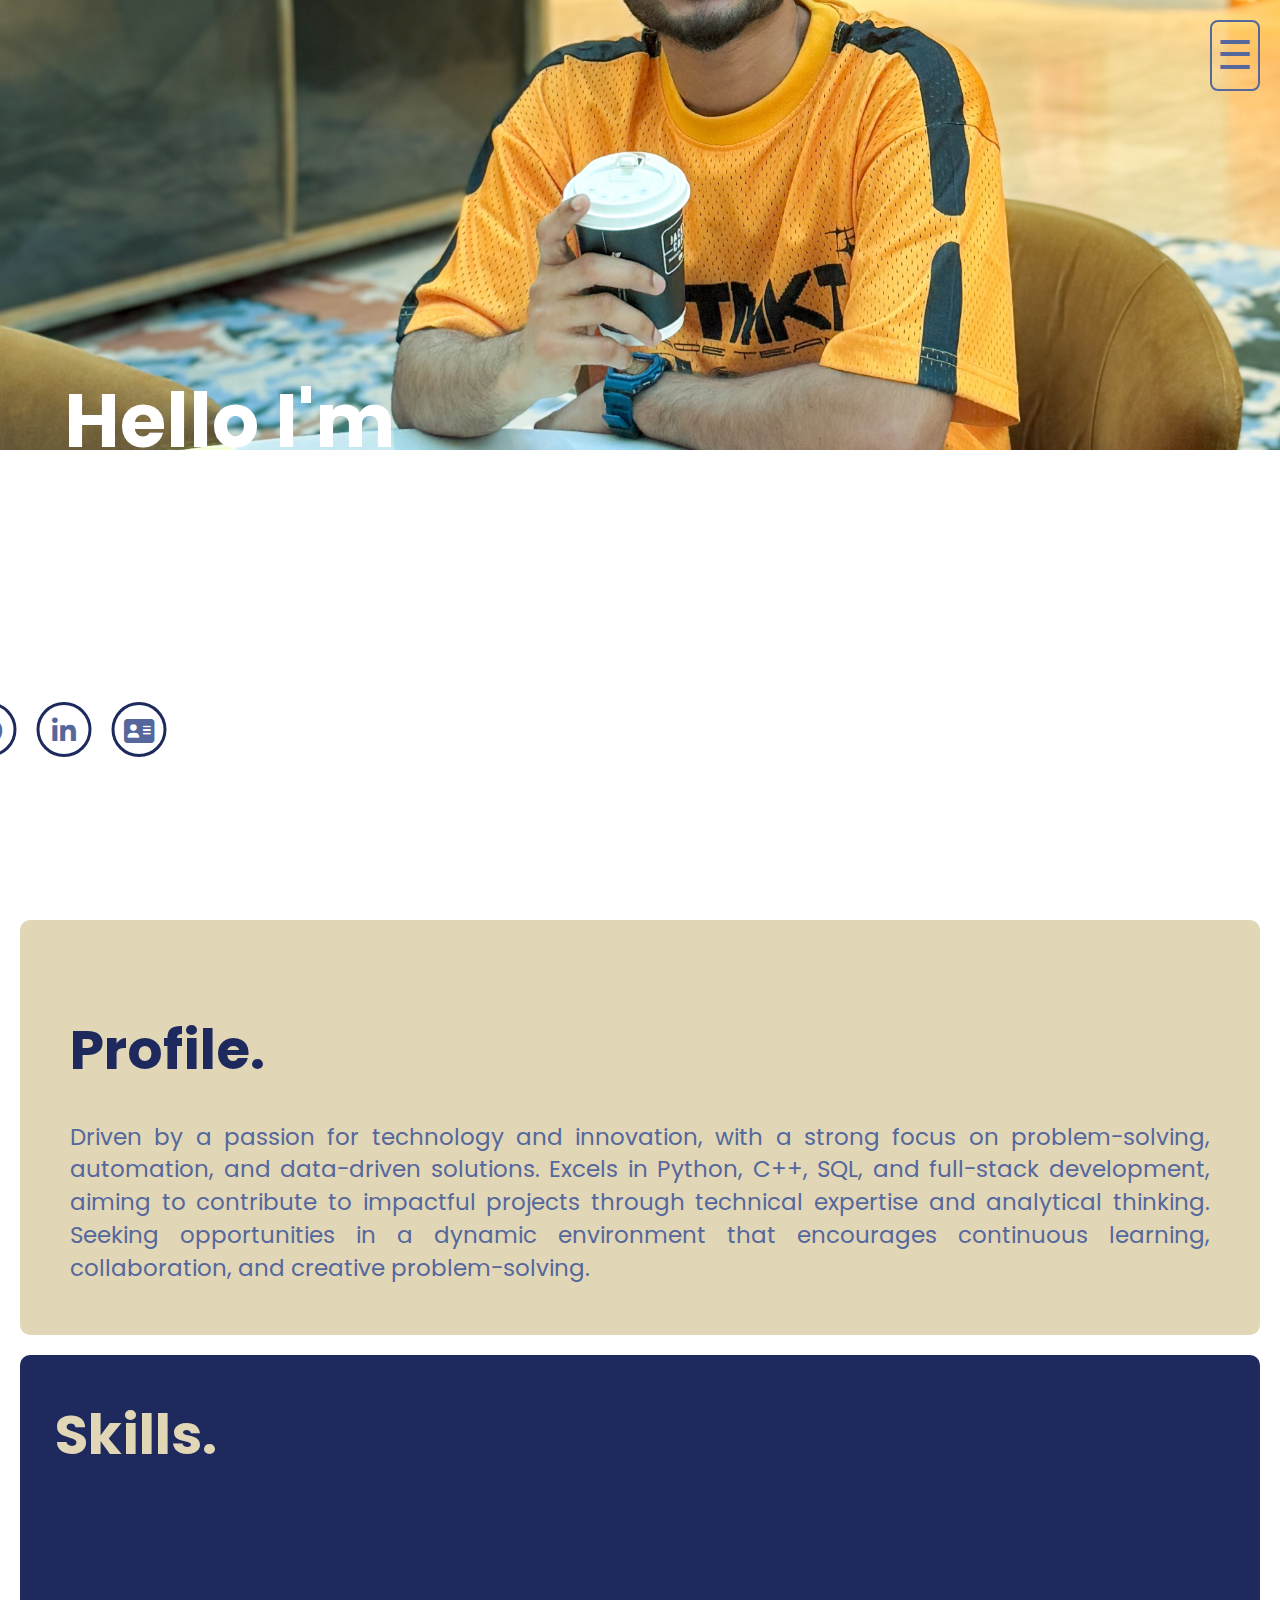
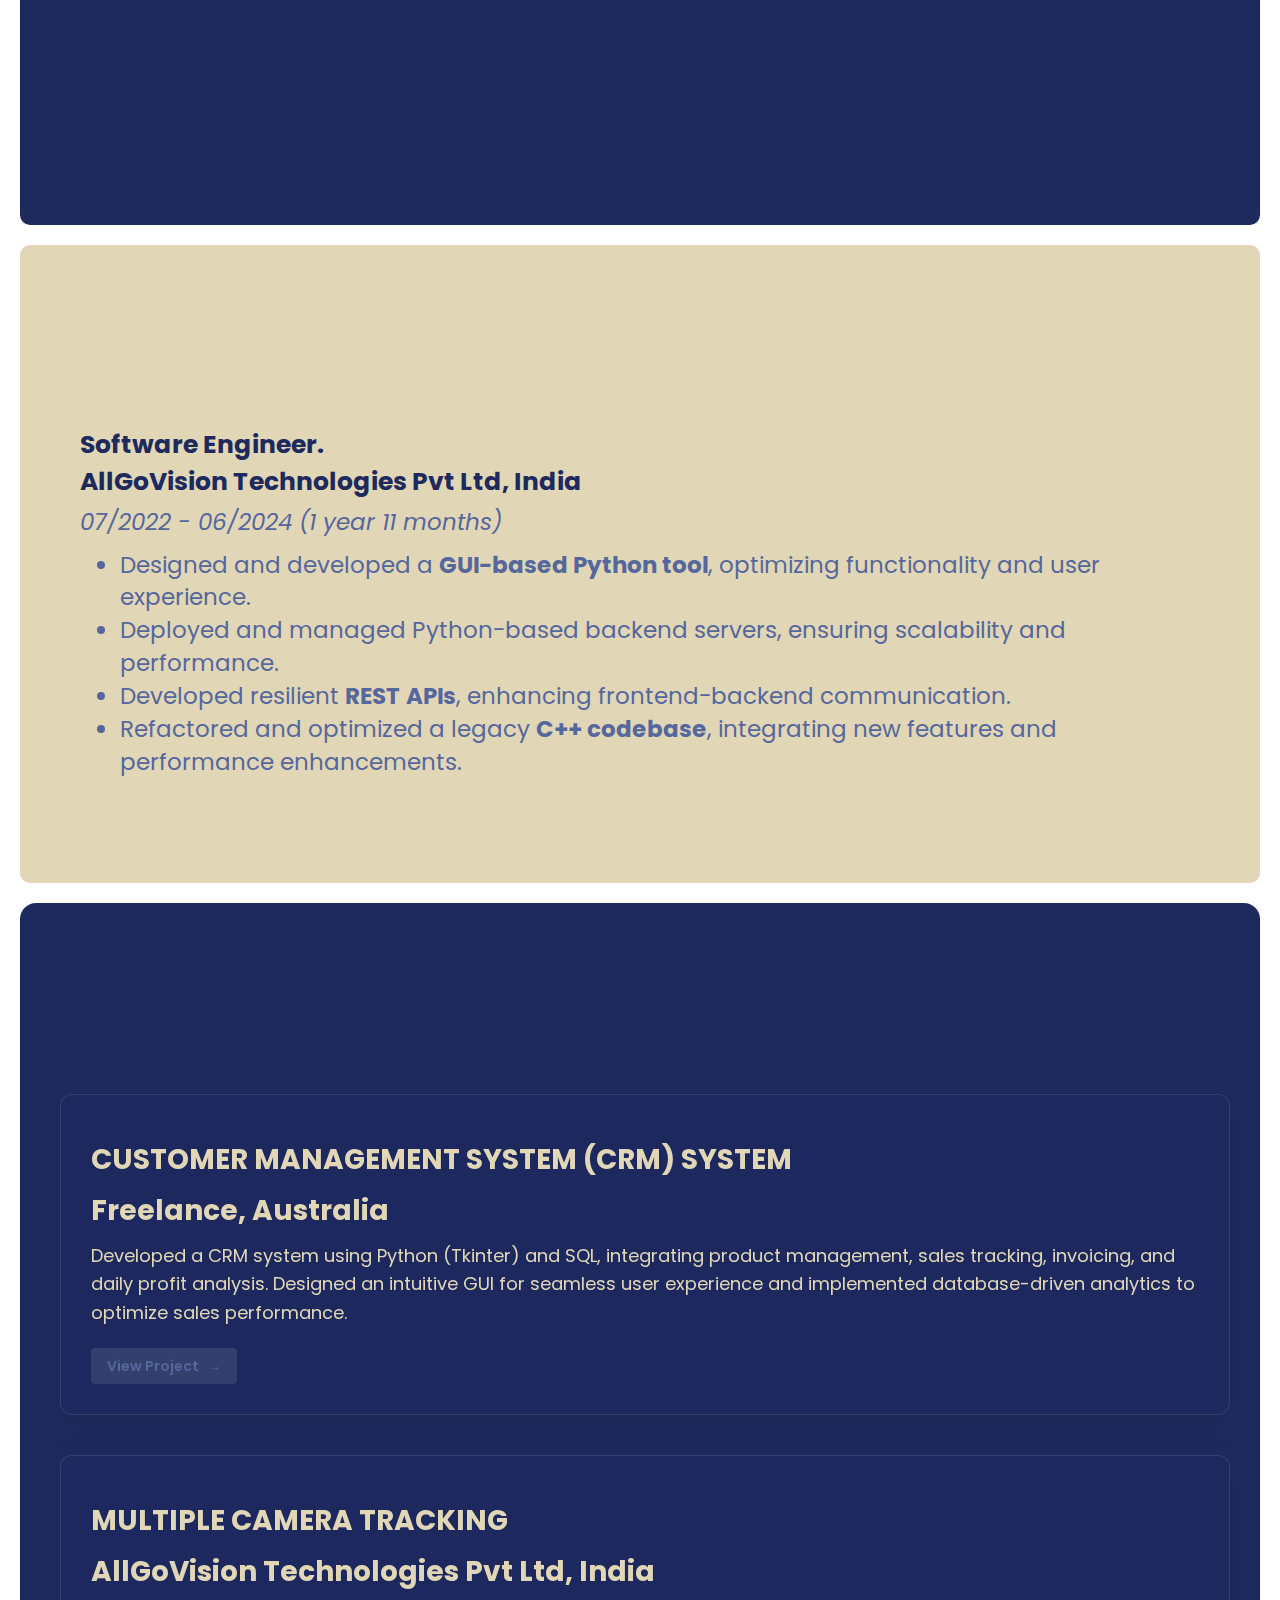
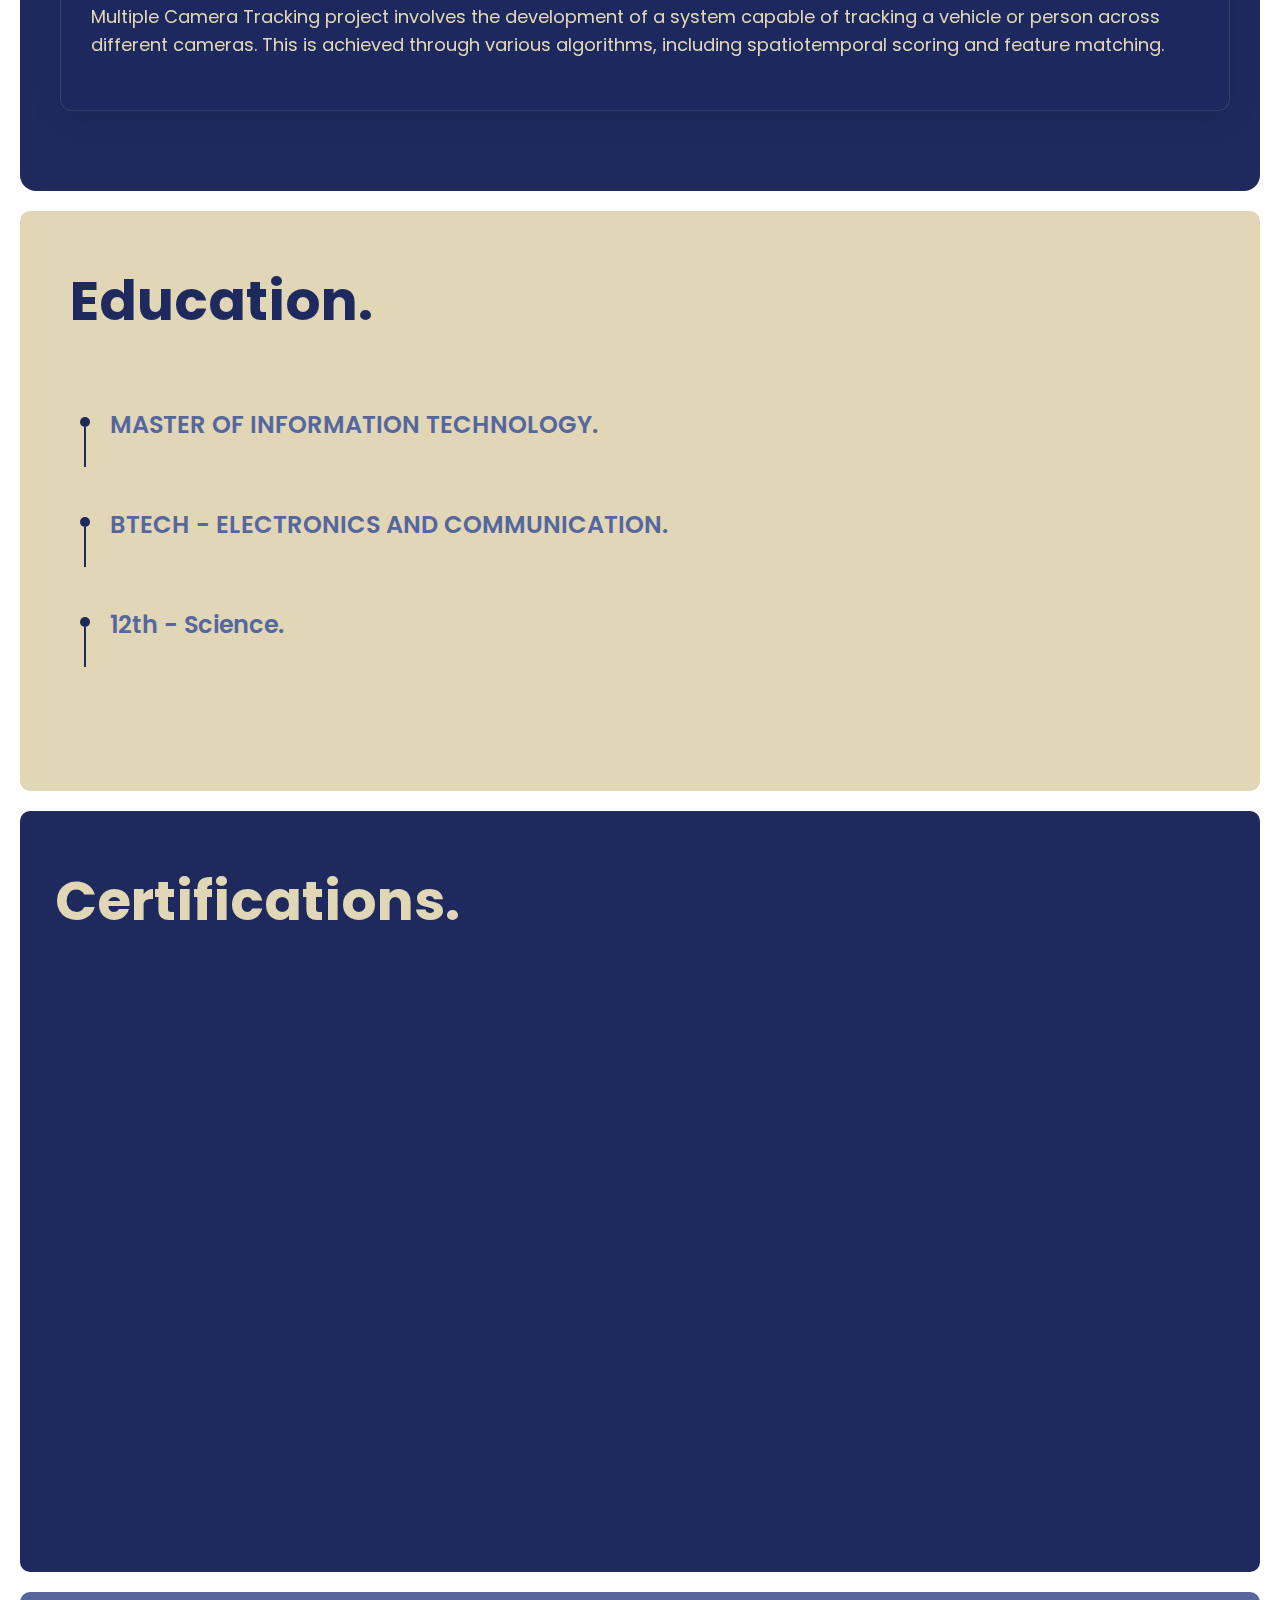
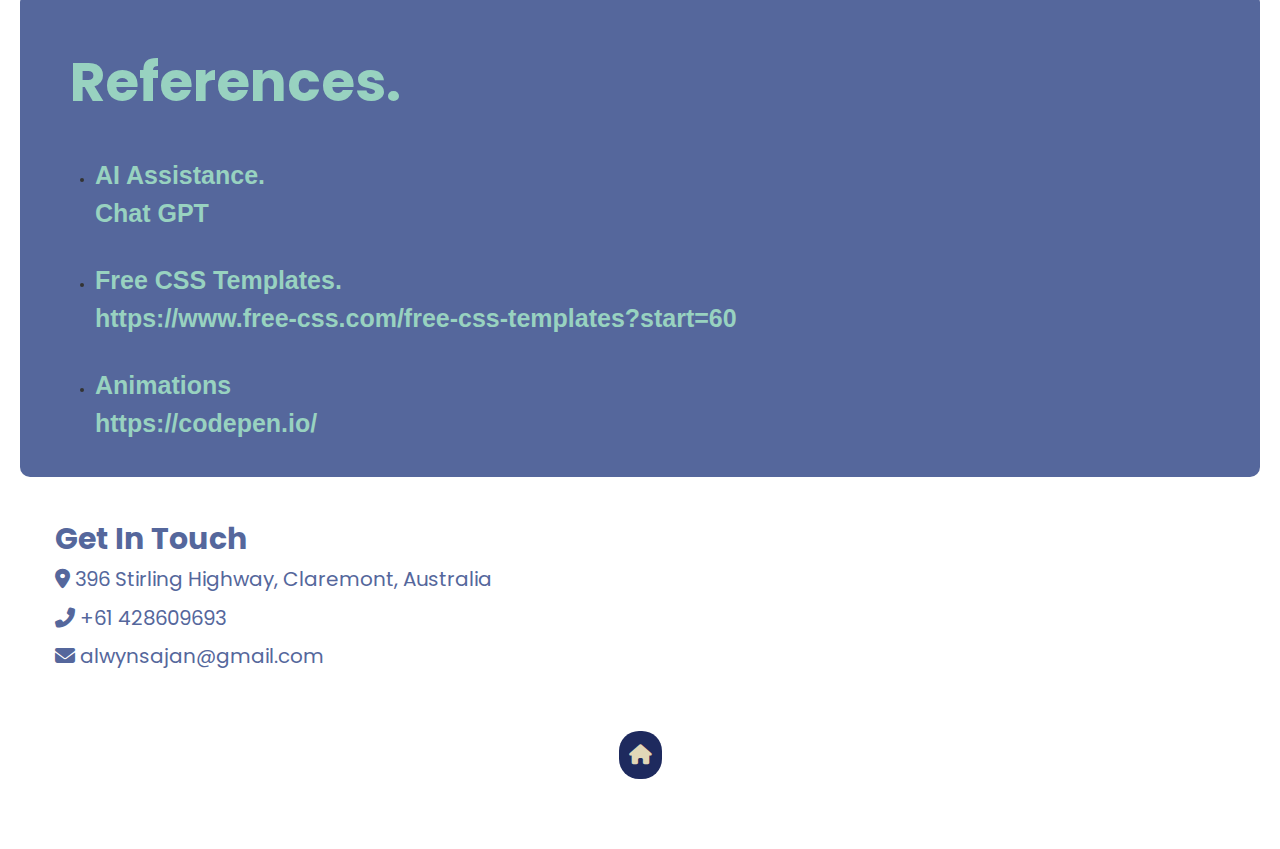
==== about.html @ 43b3fb3d "Updated project designs" ====
<!DOCTYPE html>
<html lang="en">
<head>
    <meta charset="UTF-8">
    <meta name="viewport" content="width=device-width, initial-scale=1.0">
    <link rel="stylesheet" href="https://cdnjs.cloudflare.com/ajax/libs/font-awesome/6.0.0-beta3/css/all.min.css">
    <link href="https://fonts.googleapis.com/css2?family=Poppins:wght@300;400;500;600;700&display=swap" rel="stylesheet">
    <link rel="stylesheet" href="https://maxcdn.bootstrapcdn.com/bootstrap/3.4.1/css/bootstrap.min.css">
    <title>Alwyn Sajan</title>
    <link rel="stylesheet" href="assets/css/styles.css">
    <link rel="stylesheet" href="assets/css/animation.css"> 
    <script src="assets/javaScript/script.js" defer></script>
    <script src="https://code.jquery.com/jquery-3.6.0.min.js"></script>
</head>
<body>

  <section>
    <nav id="navID" class="fadeIn nav menu">
      <a href="#profile">  Profile  </a>
      <a href="#skills">  Skills  </a>
      <a href="#experience">  Experience  </a>
      <a href="#projects">  Projects  </a>
      <a href="#education">  Education </a>  
      <a href="#certification">  Certification </a>
      <a href="#references">  References </a>
    </nav>
    <!-- Hamburger Menu for small screens -->
    <div class="hamburger_menu fadeIn" id="hamburger-menu" onclick="toggleNav()">
      &#9776; <!-- Three dots/bars -->
    </div>
  </section>

  <header id ="#headerId" class="fadeIn">
    <img src="assets/images/alwyn.jpg" alt="Alwyn Sajan" class="alwyn_image fadeIn">
    </header>
    <section>
      <div>
        <h1 class="headerhello slideLeftToRight">Hello I'm</h1>
        
        <h1 class="headerName slideLeftToRight">Alwyn Sajan</h1>
        <h2 id="gitId" class="headerSub  cursor typewriter-animation">
          Code. Create. Innovate.
        </h2>
    
        <ul class="socialList fadeIn">
          <li>
            <a href="https://github.com/alwynsajan" class="gitButton" target="_blank">
              <i class="fab fa-github icon"></i>
            </a>
          </li>
          <li>
            <a href="https://www.linkedin.com/in/alwyn-sajan-a8009a19b/" class="linkedInButton" target="_blank">
              <i class="fab fa-linkedin-in icon"></i>
            </a>
          </li>
          <li>
            <a href="#footer" class="contactButton">
              <i class="fa fa-address-card icon"></i>
            </a>
          </li>
        </ul>
    
        <!-- <a href="#footer" class="slideInDown contact">Contact</a> -->
      </div>
    </section>
    
    <section class ="profileSection">
      <div class="container">
        <div id = "profile"class="row Box">
          <h2 class="profile">Profile.</h2>
          <p class="profileParagraph">
            Driven by a passion for technology and innovation, with a strong focus on problem-solving, automation, and data-driven
            solutions. Excels in Python, C++, SQL, and full-stack development, aiming to contribute to impactful projects through 
            technical expertise and analytical thinking. Seeking opportunities in a dynamic environment that encourages continuous 
            learning, collaboration, and creative problem-solving.
          </p>

        </div>
      </div>
    </section>

    <!-- Skill Section -->
    <section id="skills" class="skillSection">
      <div class="container">
        <div class="row box">
          <h2 class="skills">Skills.</h2>
        </div>

        <div class="row">
          <div class="col-sm-12 col-md-6 col-lg-3">
            <div class="card programmingCard">
              <div class="cardInner">
                <div class="cardFront">
                  <i class="icon fas fa-code"></i>
                  <h2>Programming</h2>
                </div>
                <div class="cardBack">
                  <ul>
                    <li>Python</li>
                    <li>Java</li>
                    <li>C++</li>
                    <li>JavaScript</li>
                  </ul>
                </div>
              </div>
            </div>
          </div>

          <div class="col-sm-12 col-md-6 col-lg-3">
            <div class="card webCard">
              <div class="cardInner">
                <div class="cardFront">
                  <i class="icon fas fa-globe"></i>
                  <h2>Web Tech</h2>
                </div>
                <div class="cardBack">
                  <ul>
                    <li>Django</li>
                    <li>Flask</li>
                    <li>HTML</li>
                    <li>CSS</li>
                  </ul>
                </div>
              </div>
            </div>
          </div>

          <div class="col-sm-12 col-md-6 col-lg-3">
            <div class="card databasesCard">
              <div class="cardInner">
                <div class="cardFront">
                  <i class="icon fas fa-database"></i>
                  <h2>Databases</h2>
                </div>
                <div class="cardBack">
                  <ul>
                    <li>SQL</li>
                    <li>MongoDB</li>
                  </ul>
                </div>
              </div>
            </div>
          </div>

          <div class="col-sm-12 col-md-6 col-lg-3">
            <div class="card devOpsCard">
              <div class="cardInner">
                <div class="cardFront">
                  <i class="icon fas fa-server"></i>
                  <h2>DevOps</h2>
                </div>
                <div class="cardBack">
                  <ul>
                    <li>Docker</li>
                    <li>Git</li>
                  </ul>
                </div>
              </div>
            </div>
          </div>
        </div>
      </div>
    </section>

    

    <!-- Experiance Section -->
    <section id="experience" class="experienceSection">
      <div class="container">
        <div class="row Box">
          <h2 class="experience">Experience.</h2>
        </div>
        <div class="row">
          <div class="col-12">
            <div class="experienceItem">
              <h3>Software Engineer.</h3>
              <h3>AllGoVision Technologies Pvt Ltd, India</h3>
              <p><i>07/2022 - 06/2024 (1 year 11 months)</i></p>
              <ul>
                <li>Designed and developed a <strong>GUI-based Python tool</strong>, optimizing functionality and user experience.</li>
                <li>Deployed and managed Python-based backend servers, ensuring scalability and performance.</li>
                <li>Developed resilient <strong>REST APIs</strong>, enhancing frontend-backend communication.</li>
                <li>Refactored and optimized a legacy <strong>C++ codebase</strong>, integrating new features and performance enhancements.</li>
              </ul>
            </div>
          </div>
        </div>
      </div>
    </section>

    <!-- Project Section -->
<section id="projects" class="projectSection">
  <div class="container">
    <div class="headerRow">
      <h2 class="projects">Projects.</h2>
      <div class="navContainer">
        <button id="prevButton" class="navButton" style="display: none;">
          <i class="fa fa-chevron-left" aria-hidden="true"></i>
        </button>
        <button id="nextButton" class="navButton">
          <i class="fa fa-chevron-right" aria-hidden="true"></i>
        </button>
      </div>
    </div>
    
    <div id="projectWrapper">
      <!-- First Two Projects -->
      <div id="projectSet1">
        <div class="row">
          <div class="col-12">
            <div class="projectItem">
              <h3>CUSTOMER MANAGEMENT SYSTEM (CRM) SYSTEM</h3>
              <h3>Freelance, Australia</h3>
              <p>Developed a CRM system using Python (Tkinter) and SQL, integrating
                product management, sales tracking, invoicing, and daily profit analysis.
                Designed an intuitive GUI for seamless user experience and
                implemented database-driven analytics to optimize sales performance.
              </p>
              <a href="https://github.com/alwynsajan/CartridgeWorld-CRM" class="projectLink" target="_blank">
                View Project <span class="arrow">→</span>
              </a>
            </div>
          </div>
        </div>

        <div class="row">
          <div class="col-12">
            <div class="projectItem">
              <h3>MULTIPLE CAMERA TRACKING</h3>
              <h3>AllGoVision Technologies Pvt Ltd, India</h3>
              <p>Multiple Camera Tracking project involves the development of a system
                capable of tracking a vehicle or person across different cameras. This is
                achieved through various algorithms, including spatiotemporal scoring
                and feature matching.</p>
            </div>
          </div>
        </div>
      </div>

      <!-- Second Two Projects (Initially Hidden) -->
      <div id="projectSet2" style="display: none;">
        <div class="row">
          <div class="col-12">
            <div class="projectItem">
              <h3>ANALYTICS</h3>
              <h3>AllGoVision Technologies Pvt Ltd, India</h3>
              <p>Analytics is a project focused on processing camera feeds using various
                Deep Learning (DL) algorithms according to predefined business logic to
                generate desired outputs. This involves extracting meaningful insights and
                information from the video streams to enhance security, efficiency, or
                decision-making processes.</p>
            </div>
          </div>
        </div>

        <div class="row">
          <div class="col-12">
            <div class="projectItem">
              <h3>RECEPTIONIST MONITORING APPLICATION</h3>
              <h3>AllGoVision Technologies Pvt Ltd, India</h3>
              <p>The Receptionist Monitoring Application uses facial recognition to identify
                receptionists at hospital desks. It stores data, alerts if receptionists are
                absent, prevents position swapping, and tracks attendance automatically,
                providing comprehensive administrative monitoring.</p>
            </div>
          </div>
        </div>
      </div>
    </div>
  </div>
</section>

<!-- Add Font Awesome CSS (include this in your head tag) -->
<link rel="stylesheet" href="https://cdnjs.cloudflare.com/ajax/libs/font-awesome/6.4.0/css/all.min.css">    
    
    <!-- Education Section -->
    <section id="education" class="educationSection">
      <div class="container">
        <div class="row Box">
          <h2 class="education">Education.</h2>
        </div>
        <div class="row">
          <div class="col-12">
            <div class="educationItem">
              <ul>
                <li>
                  <h3 class="eduMainHeading">MASTER OF INFORMATION TECHNOLOGY.</h3>
                  <div class="eduDetails">
                    <h3>University of Western Australia, Australia</h3>
                    <i>2024 - Present</i>
                  </div>
                </li>
    
                <li>
                  <h3 class="eduMainHeading">BTECH - ELECTRONICS AND COMMUNICATION.</h3>
                  <div class="eduDetails">
                    <h3>Thangal Kunju Musaliar College of Engineering, India</h3>
                    <h3>CGPA - 9.02</h3>
                    <p><i>2018 - 2022</i></p>
                  </div>
                </li>
    
                <li>
                  <h3 class="eduMainHeading">12th - Science.</h3>
                  <div class="eduDetails">
                    <h3>Sabarigiri Higher Secondary School, India</h3>
                    <h3>Percentage - 92.7%</h3>
                    <p><i>2015 - 2017</i></p>
                  </div>
                </li>
              </ul>
            </div>
          </div>
        </div>
      </div>
    </section>
    
    <section id="certification" class="certificateSection">
      <div class="container">
        <div class="row box">
          <h2 class="certificates">Certifications.</h2>
        </div>
        <div class="row">
          <!-- Python Certification -->
          <div class="col-md-12 col-lg-6">
            <div class="certificateItem block">
              <div class="certificateContent">
                <i class="fab fa-python faPython"></i>
                <h3>THE JOY OF COMPUTING USING PYTHON.</h3>
                <h3>NPTEL - 90%</h3>
                <i class="date">Jan-April 2021</i>
              </div>
            </div>
          </div>
      
          <!-- Web Development Certification -->
          <div class="col-md-12 col-lg-6">
            <div class="certificateItem block">
              <div class="certificateContent">
                <i class="fas fa-laptop-code faLaptopCode"></i>
                <h3>RESPONSIVE WEBSITE BASICS:</h3>
                <h3>CODE WITH HTML, CSS, AND JAVASCRIPT.</h3>
                <h3>Coursera</h3>
                <i class="date">May 2021</i>
              </div>
            </div>
          </div>
        </div>
      
        <div class="row" style="margin-bottom: 50px;">
          <!-- Machine Learning Certification -->
          <div class="col-md-12 col-lg-6">
            <div class="certificateItem block">
              <div class="certificateContent">
                <i class="fas fa-brain faBrain"></i>
                <h3>MACHINE LEARNING SPECIALIZATION.</h3>
                <h3>Coursera</h3>
                <i class="date">August 2022</i>
              </div>
            </div>
          </div>
      
          <!-- Python Basics Certification -->
          <div class="col-md-12 col-lg-6">
            <div class="certificateItem block">
              <div class="certificateContent">
                <i class="fas fa-certificate faCertificate"></i>
                <h3>PYTHON BASICS.</h3>
                <h3>HackerRank</h3>
                <i class="date">June 2021</i>
              </div>
            </div>
          </div>
        </div>
      </div>
    </section>

    <section id="references" class="referencesSection">
      <div class="container">
        <div class="row Box">
          <h2 class="references">References.</h2>
        </div>
        <div class="row">
          <div class="col-12">
            <div class="referenceItem">
              <ul>
                <li>
                  <h3>AI Assistance.</h3>
                  <h3>Chat GPT</h3> 
                </li>

                <li>
                  <h3>Free CSS Templates.</h3>
                    <h3>https://www.free-css.com/free-css-templates?start=60</h3>
                </li>

                <li><h3>Animations</h3>
                <h3>https://codepen.io/</h3></li>
                
              </ul>
            </div>
          </div>
        </div>
      </div>
    </section>

    

    <footer id = "footer" class = "footer">
      <div class = "container">
        <div class = "row">
          <h4>Get In Touch</h4>
        </div>
        <div class = "row">
          <p><i class="fa fa-map-marker-alt me-3"></i> 396 Stirling Highway, Claremont, Australia</p>
        </div>

        <div class = "row">
          <p><i class="fa fa-phone-alt me-3"></i> +61 428609693</p>
        </div>

        <div class = "row">
          <p><i class="fa fa-envelope me-3"></i> alwynsajan@gmail.com</p>
        </div>

        <div class="row profileButton">
          <a href="#profile" >  <i class="fa fa-home" aria-hidden="true"></i> </a>
        </div>
      </div>

  
    </footer>
    
</body>
</html>
---- assets/css/styles.css ----
:root {
  --color1: #E1D7B7;
  --color2: #1E2A5E;
  --color3:#55679C;
  --color4:#98D2C0;
  --color1-rgb: 123, 45, 67;
  --main-font: 'poppins', sans-serif;
}

html {
  scroll-behavior: smooth;
}

header {
  height: 100vh; 
  margin-bottom:20px;

}

/* Navigation Bar */
nav {
  margin-right: 20px;
  background-color: rgba(9, 0, 0, 0.5);
  border-radius: 6px;
  margin-left: 20px;
  font-family: var(--main-font);
  font-size: 18px; 
  height: 70px; 
  letter-spacing: 1px;
  display: flex;
  justify-content: flex-end;
  align-items: center;
  position: fixed;
  left: 0px;
  right: 0px;
  z-index: 1;
  transition: height 0.4s ease-in-out, background-color 0.4s ease-in-out;
}

.nav-scrolled {
  background-color: rgba(9, 0, 0, 0.7);
  backdrop-filter: blur(10px);
  height: 60px; 
  border-radius: 0px;
}

nav a.selected {
  font-weight: 700;
  color: var(--color1);
  opacity: 1;
  transform: scale(1.15);
}

nav a {
  color: white;
  font-family: var(--main-font);
  font-weight: 600;
  text-decoration: none !important;
  font-size: 18px; 
  margin: 0 15px; 
  transition: color 0.3s ease-in-out;
  position: relative;
  padding: 4px 0;
}

nav a::before {
  content: "";
  width: 100%;
  height: 4px;
  position: absolute;
  left: 0;
  bottom: 0;
  background: var(--color1);
  transition: 0.5s transform ease;
  transform: scale3d(0,1,1);
  transform-origin: 0 50%;
}

nav a:hover {
  color: var(--color1);
  transform: scale(1.05);
  opacity: 1;
}

nav a:hover::before {
  transform: scale3d(1,1,1);
}

.hamburger_menu {
  display: none;
  font-size: 30px; 
  cursor: pointer;
  color: #f5f1f1;
}

@media (max-width: 1280px) {
  nav {
    display: none;
    flex-direction: column;
  }

  .hamburger_menu {
    display: block;
    font-size: 40px; 
    cursor: pointer;
    color: var(--color3);
    z-index: 1;
    border: 2px solid var(--color3);
    padding: 5px;
    border-radius: 8px; 
    position: absolute; 
    top: 20px; 
    right: 20px; 
  }

  .nav.active {
    display: flex;
    flex-direction: column;
    position: absolute;
    top: 100px;
    left: 0;
    right: 0;
    background-color: var(--color2);
    height: auto;
  }

  .nav.active a {
    display: block; 
    margin: 10px 0;
    text-align: center;
    font-size: 18px; 
    color: white;
  }

  .nav.active a:hover {
    color: var(--color1); 
  }
}

.hamburger_menu {
  display: none; /* Hide hamburger menu by default */
  font-size: 30px; 
  cursor: pointer;
  color: #f5f1f1;
}


@media (max-width: 1280px) {
  nav {
    display: none; /* Hide the entire navigation bar */
    flex-direction: column; /* Stack nav items vertically */
  }

  .hamburger_menu {
    display: block; /* Make hamburger menu visible */
    font-size: 40px; 
    cursor: pointer;
    color: var(--color3);
    z-index: 1; /* Ensure it appears above other content */
    border: 2px solid var(--color3);
    padding: 5px; 
    border-radius: 8px; 
    position: absolute; 
    top: 20px; 
    right: 20px; 
  }

  /* Styles for the nav when active */
  .nav.active {
    display: flex;
    flex-direction: column;
    position: absolute;
    top: 100px;
    left: 0;
    right: 0;
    background-color: var(--color2);
    height: auto;
  }

  .nav.active a {
    display: block; 
    margin: 10px 0;
    text-align: center;
    font-size: 18px; 
    color: white;
  }

  .nav.active a:hover {
    color: var(--color1); 
  }

}

.alwyn_image {
  position: absolute; 
  transform: translateY(-50%); 
  width: 100vw;
  height: 100vh;
  object-fit: cover;
  transition: font-size 0.4s ease-in-out;
}

/* Header Text */
.headerhello,
.headerName {
  font-family: var(--main-font);
  font-weight: bold;
  font-size: 75px;
  position: absolute;
  /* left: 20px;  */
  white-space: nowrap;
  margin-left: 5%;
}

.headerhello {
  top: 40%;
  color: white;
}

.headerName {
  top: 53%;
  color: white;
}

/* Cursor */
.cursor {
    position: relative;
    display: inline-block; 
    border-right: 3px solid white;
    text-align: center;
    white-space: nowrap;
    overflow: hidden;
}

/* Animation */
.typewriter-animation {
    width: 24ch;  
    animation: typewriter 5s steps(22) 2s 1 normal both, 
               blinkingCursor 500ms steps(50) 5s 1 normal forwards;
}

@keyframes typewriter {
    from { width: 0ch; }
    to { width: 24ch; }
}

@keyframes blinkingCursor {
    0%, 100% { border-right-color: white; }
    50% { border-right-color: transparent; }
}


.headerSub {
  font-family: 'Anonymous Pro', monospace;
  font-weight: 900;
  font-size: 25px; 
  position: absolute;
  /* left: 20px;  */
  top: 70%; 
  transform: translateY(-50%);
  color: white;
  margin-left: 5%;
  margin-top: 10px;
  opacity: 0.7;
}

.socialList {
  display: flex;
  position: absolute;
  top: 78%;
  left: 5%;
  transform: translateX(-50%);
  gap: 20px;
  padding: 0;
  list-style: none;
}

.socialList li a {
  width: 55px;
  height: 55px;
  background-color: white;
  text-align: center;
  line-height: 55px;
  font-size: 27px;
  display: block;
  border-radius: 50%;
  position: relative;
  overflow: hidden;
  border: 3px solid var(--color2);
  transition: transform 0.3s ease, border-color 0.3s ease;
}

.socialList li a .icon {
  color: var(--color3);
  transition: transform 0.5s, color 0.5s;
  position: relative;
  z-index: 3;
}

.socialList li a:hover {
  transform: scale(1.2);
  border-color: white;
}

.socialList li a:hover .icon {
  color: white;
  transform: rotateY(360deg);
}

.socialList li a::before {
  content: "";
  position: absolute;
  top: 100%;
  left: 0;
  width: 100%;
  height: 100%;
  transition: top 0.5s;
  z-index: 2;
}

/* GitHub Hover (Green) */
.socialList li:nth-child(1) a::before {
  background: #28a745;
}

/* LinkedIn Hover (Blue) */
.socialList li:nth-child(2) a::before {
  background: #0077b5;
}

/* Contact Hover (Dark Blue) */
.socialList li:nth-child(3) a::before {
  background: #1a237e;
}

.socialList li a:hover::before {
  top: 0;
}

.contact {
  font-size: 20px;
  font-weight: bold;
  background-color: var(--color1);
  text-decoration: none;
  color: var(--color3);
  border-radius: 20px;
  padding: 10px;
  position: absolute;
  left: 500px;
  top: 63%;
  text-align: center;
  display: inline-block;
  transition: transform 0.3s ease;
}

.contact:hover {
  transform: scale(1.1);
  background-color: white;
  color: var(--color1);
}


/* Animations */
@keyframes fadeIn {
  0% {
    opacity: 0;
  }
  100% {
    opacity: 1;
  }
}

/* Responsive Media Query */
@media (max-width: 710px) {
  .headerhello {
    font-size: 50px !important; 
    position: absolute; 
    left: 20px; 
    top: 8%;
    transform: translateY(-50%); 
    color: white;
  }
  
  .headerName {
    font-size: 70px !important; 
    position: absolute; 
    left: 10px; 
    top: 18%;
    transform: translateY(-50%); 
    text-align: center;
    color: whitesmoke;
  }
  .headerSub {
    font-size: 20px !important; 
    position: absolute; 
    left: 20px; 
    top: 35%;
    transform: translateY(-50%); 
    color: white;
  }

  .socialList {
    left: 40px !important;
    bottom: 0%;
  }

  .socialList li a {
    width: 50px;
    height: 50px;
    font-size: 20px;
  }

}

.profile,.skills,.experience,.projects,.certificates,.education,.references{
  font-family: var(--main-font);
  font-weight: bold;
  font-size: 55px;
}

.profileSection{
  background-color: var(--color1);
  margin: 20px;
  border-radius: 10px;
}

.profile {
  color: var(--color2);
  padding-top: 40px;
  margin-bottom: 40px;
}

.profileParagraph{
  font-size: 23px;
  color: var(--color3);
  text-align: justify;
}

.Box {
  font-family: var(--main-font);
  background:transparent; 
  padding-top: 20px;
  padding-bottom: 20px;
  text-align: justify;
  width: 100%;
  margin: 20px 0; 
  text-align: left; 
}

.skillSection {
  background-color: var(--color2);
  padding: 50px 0;
  margin: 20px;
  border-radius: 10px;
}

.skills {
  color: var(--color1);
  text-align: left;
  margin-top: 0px;
}

.card {
  width: 230px;
  height: 280px;
  margin: 1rem auto;
  perspective: 1000px;
  cursor: pointer;
  opacity: 0;
  transform: translateY(50px);
  transition: opacity 0.4s ease-out, transform 0.4s ease-out;
  box-shadow: 0 8px 20px rgba(0, 0, 0, 0.12);
  border-radius: 12px; 
  position: relative; 
  z-index: 1; 
}

.cardInner {
  position: relative;
  width: 100%;
  height: 100%;
  transition: transform 0.6s;
  transform-style: preserve-3d;
  border-radius: 20px;
  box-shadow: 0 8px 30px rgba(0, 0, 0, 0.12);
}

.card:hover .cardInner {
  transform: rotateY(180deg);
}

.cardFront,
.cardBack {
  position: absolute;
  width: 100%;
  height: 100%;
  backface-visibility: hidden;
  display: flex;
  flex-direction: column;
  align-items: center;
  justify-content: center;
  border-radius: 20px;
  padding: 25px;
  box-sizing: border-box;
  font-family: var(--mainFont);
}

.cardFront {
  background: rgba(26, 32, 44, 0.1);
  border: 2px solid rgba(74, 85, 104, 0.2);
  border-left: 3px solid var(--color1);
  color: #1a202c;
}

.cardFront .icon {
  font-size: 60px;
  margin-bottom: 20px;
  filter: drop-shadow(0 2px 4px rgba(0, 0, 0, 0.1));
}

.programmingCard .icon { color: #4285F4; }
.webCard .icon { color: #EA4335; }
.databasesCard .icon { color: #FBBC05; }
.devOpsCard .icon { color: #34A853; }

.cardFront h2 {
  font-size: 25px;
  font-weight: 600;
  margin: 0;
  text-align: center;
  color: var(--color1);
}

.cardBack {
  background: var(--color1);
  transform: rotateY(180deg);
  text-align: left;
  border: 2px solid rgba(var(--color1Rgb), 0.2);
  padding: 25px;
  font-weight: 600;
}

.cardBack ul {
  list-style: none;
  padding: 0;
  margin: 0;
  width: 100%;
}

.cardBack li {
  font-size: 22px;
  margin: 12px 0;
  padding: 5px 0 5px 25px;
  position: relative;
  color: var(--color2);
}

.cardBack li::before {
  content: "•";
  color: var(--color2);
  font-size: 30px;
  position: absolute;
  left: 0;
  top: 50%;
  transform: translateY(-50%);
  line-height: 1;
}

.card.fadeIn {
  opacity: 1;
  transform: translateY(0);
}

.experienceSection{
  background-color: var(--color1);
  margin: 20px;
  border-radius: 10px;
}

.experience {
  color: var(--color2);
  opacity: 0;
  transform: translateX(50px);
  transition: opacity .4s ease-out, transform .4s ease-out;
  will-change: opacity, transform;
  pointer-events: none; 
  margin-bottom: 0px;
  
}

.experience.slideLeftToRight {
  opacity: 1;
  transform: translateX(0);
  pointer-events: auto; 
}

.experienceItem {
  font-family: var(--main-font);
  font-size: 23px;
  padding: 25px;
  text-align: left;
  color: var(--color3);
  width: 100%;
  margin-bottom: 70px;
}

.experienceItem h3 {
  font-size: 25px; 
  font-weight: bold; 
  color: var(--color2);
  margin-top: 0px; 
}

/* Project Section */
.projectSection {
  background-color: var(--color2);
  margin: 20px;
  border-radius: 16px;
  padding: 40px;
  position: relative;
  overflow: hidden;
}

/* Project Title - Left Aligned */
.projects {
  color: var(--color1);
  opacity: 0;
  transform: translateX(-50px);
  transition: opacity 0.4s ease-out, transform 0.4s ease-out;
  will-change: opacity, transform;
  pointer-events: none;
  margin-bottom: 40px;
  font-size: 55px;
  font-weight: 600;
  text-align: left;
  width: 100%;
}

.projects.fadeIn {
  opacity: 1;
  transform: translateX(0);
  pointer-events: auto;
}

/* Modern Project Card */
.projectItem {
  font-family: var(--main-font);
  padding: 30px;
  background: rgba(30, 42, 94, 0.15);
  backdrop-filter: blur(10px);
  border-radius: 12px;
  border: 1px solid rgba(255, 255, 255, 0.1);
  transition: all 0.4s cubic-bezier(0.23, 1, 0.32, 1);
  color: var(--color1);
  margin-bottom: 40px;
  position: relative;
  overflow: hidden;
  box-shadow: 0 8px 32px rgba(0, 0, 0, 0.1);
}

.projectItem h3 {
  font-size: 28px;
  font-weight: bold;
  margin-bottom: 15px;
  position: relative;
  z-index: 2;
}

.projectItem p {
  font-size: 18px;
  line-height: 1.6;
  margin-bottom: 20px;
  position: relative;
  z-index: 2;
}

/* Hover Effect - Gradient Glow */
.projectItem::before {
  content: '';
  position: absolute;
  inset: 0;
  background: linear-gradient(
    135deg,
    rgba(255, 255, 255, 0.03) 0%,
    transparent 50%,
    rgba(255, 255, 255, 0.03) 100%
  );
  opacity: 0;
  transition: opacity 0.4s ease;
}

.projectItem:hover {
  transform: translateY(-5px);
  box-shadow: 0 12px 40px rgba(0, 0, 0, 0.2);
  border-color: rgba(255, 255, 255, 0.2);
}

.projectItem:hover::before {
  opacity: 1;
}

/* Project Link with Arrow (No Underline) */
.projectLink {
  display: inline-flex;
  align-items: center;
  gap: 8px;
  color: var(--color3);
  text-decoration: none !important;
  font-weight: 600;
  padding: 8px 16px;
  border-radius: 4px;
  background: rgba(255, 255, 255, 0.1);
  transition: all 0.3s ease;
  position: relative;
  z-index: 2;
}

.projectLink .arrow {
  transition: transform 0.3s ease;
}

.projectLink:hover {
  color: var(--color1);
  background: rgba(255, 255, 255, 0.2);
}

.projectLink:hover .arrow {
  transform: translateX(4px);
}

/* Modern Navigation Buttons with Font Awesome Icons */
.navContainer {
  display: flex;
  justify-content: flex-end;
  margin-bottom: 30px;
  gap: 20px; /* Increased gap between buttons */
}

.navButton {
  width: 70px; /* Increased size */
  height: 70px; /* Increased size */
  background: transparent; /* Transparent background */
  color: var(--color1); /* Use color1 for icons */
  border: 2px solid var(--color1); /* Border instead of background */
  cursor: pointer;
  border-radius: 50%; /* Circular buttons */
  display: flex;
  align-items: center;
  justify-content: center;
  transition: all 0.3s cubic-bezier(0.4, 0, 0.2, 1);
  position: relative;
  overflow: hidden;
  opacity: 0;
  transform: translateX(20px);
}

.navButton.slideLeftToRight {
  opacity: 1;
  transform: translateX(0);
}

.navButton:hover {
  transform: scale(1.2); /* Scale up on hover */
  box-shadow: 0 0 20px rgba(255, 255, 255, 0.3); /* Glow effect */
  border-color: var(--color3); /* Change border color on hover */
}

/* Font Awesome icon styling */
.navButton .fa {
  font-size: 28px; /* Larger icon size */
  transition: all 0.3s ease;
}

.navButton:hover .fa {
  color: var(--color3); /* Change icon color on hover */
  transform: scale(1.1); /* Slight icon scale */
}

/* Responsive Design */
@media (max-width: 768px) {
  .navButton {
    width: 60px;
    height: 60px;
  }
  
  .navButton .fa {
    font-size: 24px;
  }
}

/* Header Row Layout */
.headerRow {
  display: flex;
  justify-content: space-between;
  align-items: center;
  width: 100%;
  margin-bottom: 30px;
}

/* Project Wrapper */
#projectWrapper {
  transition: transform 0.6s cubic-bezier(0.23, 1, 0.32, 1);
}

/* Responsive Design */
@media (max-width: 768px) {
  .projectSection {
    padding: 30px 20px;
  }
  
  .projects {
    font-size: 42px;
  }
  
  .projectItem {
    padding: 25px;
  }
  
  .navButton {
    width: 48px;
    height: 48px;
  }
  
  .navButton .fa {
    font-size: 18px;
  }
}

.educationSection{
  background-color: var(--color1);
  height:580px;
  overflow: hidden;
  margin: 20px;
  border-radius: 10px;
}

.education {
  color: var(--color2);
}

.educationItem {
  font-family: var(--main-font);
  background-color: var(--color1);
  font-size: 23px;
  padding: 25px;
  text-align: left;
  transition: transform 0.3s ease-in-out;
  color: var(--color3);
  width: 100%;
  margin-bottom: 70px;
}

.educationItem ul {
  list-style-type: none;  /* Removes default bullet points */
  padding-left: 0;        
}

.educationItem li {
  position: relative;
  padding-left: 30px; 
  margin-bottom: 40px; 
}

.educationItem li::before {
  content: '';               /* Creates an empty pseudo-element */
  position: absolute;
  left: 0;                  
  top: 10px;                
  width: 10px;               
  height: 10px;              
  background-color: var(--color2);  
  border-radius: 50%;        
}

.educationItem li::after {
  content: '';                /* Creates an empty pseudo-element */
  position: absolute;
  left: 4px;                  
  top: 20px;                  
  width: 2px;                 
  height: 100%;               
  background-color: var(--color2);     
}

.educationItem ul {
  list-style-type: none;
  padding-left: 0;
}

.educationItem li {
  position: relative;
  padding-left: 30px;
  margin-bottom: 40px;
  height: 60px;  /* Fixed height for each item initially */
  overflow: hidden; /* Hide extra content initially */
  transition: height 0.3s ease-in-out; /* Smooth transition for height */
}

.educationItem li:hover {
  height: 150px; /* Increase the height on hover to accommodate the details */
}

.educationItem h3 {
  margin-top: 5px;
  margin-bottom: 5px;
}

.eduDetails {
  opacity: 0; /* Hide details initially */
  transition: opacity 0.3s ease-in-out; /* Smooth transition for opacity */
}

.educationItem li:hover .eduDetails {
  opacity: 1; /* Show details on hover */
}

.eduMainHeading{
  font-weight: 600;
}
.educationItem li:hover > .eduMainHeading {
  color: var(--color2); 
}

.certificateSection {
  background-color: var(--color2);
  margin: 20px;
  border-radius: 10px;
  padding: 40px 0;
}

.certificates {
  color: var(--color1);
}

.certificateItem {
  font-family: var(--mainFont);
  background: rgba(30, 42, 94, 0.15);
  backdrop-filter: blur(12px);
  font-size: 23px;
  padding: 25px;
  text-align: center;
  color: var(--color1);
  margin-bottom: 70px;
  opacity: 0;
  transform: translateX(50px);
  transition: all 0.4s cubic-bezier(0.23, 1, 0.32, 1);
  will-change: opacity, transform;
  pointer-events: none;
  border: 1px solid rgba(225, 215, 183, 0.1);
  border-radius: 16px;
  position: relative;
  overflow: hidden;
  box-shadow: 0 2px 10px rgba(0, 0, 0, 0.2);
}

.certificateItem.slideLeftToRight {
  opacity: 1;
  transform: translateX(0);
  pointer-events: auto;
}

.certificateContent {
  width: 100%;
  height: 100%;
  display: flex;
  flex-direction: column;
  justify-content: center;
  position: relative;
  z-index: 2;
}

/* Updated Block Styles */
.block {
  height: 250px;
  width: 560px;
  display: flex;
  align-items: center;
  justify-content: center;
  margin: 10px;
  cursor: pointer;
  position: relative;
  transition: all 0.4s ease;
  border-left: 0 solid var(--color1); /* Initialize with 0 width */
}

/* Gradient Edge Effect - Updated */
.block::before {
  content: '';
  position: absolute;
  left: 0;
  top: 0;
  height: 0; /* Start with 0 height */
  width: 4px; /* Border width */
  background: linear-gradient(
    180deg,
    var(--color1),
    var(--color1) 50%,
    var(--color1)
  );
  opacity: 1;
  transition: 
    height 0.3s ease-out,
    opacity 0.3s ease;
}

/* Hover Effects */
.block:hover {
  transform: translateY(-5px) scale(1.03);
  box-shadow: 0 12px 40px rgba(0, 0, 0, 0.25);
  z-index: 10;
}

.block:hover::before {
  height: 100%; /* Full height on hover */
  opacity: 1;
}

/* Keep the existing gradient background effect */
.block::after {
  content: '';
  position: absolute;
  top: 0;
  left: 0;
  width: 100%;
  height: 100%;
  background: linear-gradient(
    45deg,
    rgba(225, 215, 183, 0.05) 0%,
    transparent 50%,
    rgba(225, 215, 183, 0.05) 100%
  );
  opacity: 0;
  transition: opacity 0.4s ease;
}

.block:hover::after {
  opacity: 0.15;
}

/* Certification Text Styling */
.certificateItem h3 {
  font-size: 25px;
  font-weight: 600;
  margin: 8px 0;
  position: relative;
}

.certificateItem h3:nth-child(2) {
  color: rgba(225, 215, 183, 0.9);
}

.certificateContent i {
  font-style: normal;
  color: rgba(225, 215, 183, 0.7);
  margin-top: 15px;
  font-size: 18px;
  letter-spacing: 0.5px;
}

/* Icon Styling */
.certificateContent > .fa {
  font-size: 4.5rem;
  margin-bottom: 20px;
  position: relative;
  z-index: 2;
  transition: all 0.3s ease;
  opacity: 0.8;
}

/* Specific icon colors */
.certificateContent > .faPython {
  color: #3776AB;
  font-size: 3rem; 
}

.certificateContent > .faLaptopCode {
  color: var(--color4);
  font-size: 3rem;
}

.certificateContent > .faBrain {
  color: #FF6B6B; 
  font-size: 3rem;
}

.certificateContent > .faCertificate {
  color: #4CAF50; 
  font-size: 3rem;
}

.block:hover .certificateContent > .fa {
  opacity: 1;
  transform: translateY(-5px);
}

/* Date styling */
.certificateContent .date {
  font-style: normal;
  color: var(--color3);
  margin-top: 15px;
  font-size: 18px;
  display: block;
}

@media (max-width: 576px) {
  .certificateItem {
    width: 90%;
    margin: 0 auto 30px;
    padding: 20px;
  }
  
  .block {
    height: auto;
    min-height: 200px;
    width: 100%;
  }
  
  .certificateItem h3 {
    font-size: 22px;
  }

  .certificateContent > .fa {
    font-size: 3.5rem;
  }
}
  .referencesSection{
    background-color: var(--color3);
    margin: 20px;
    border-radius: 10px;
    }
    
    .references{
      color: var(--color4);
    }
  
    .referenceItem h3 {
      font-size: 25px; 
      font-weight: bold; 
      color: var(--color4);
      margin-top: 0px; 
    }
    .referenceItem li{
      margin-bottom: 40px;
    }

.footer h4{
  font-size: 30px;
  margin-top: 25px;
  font-weight: bold; 
}

.footer{
  font-family: var(--main-font);
  background-color: white;
  color: var(--color3);
  border-bottom: 50px;
}

.footer p{
  font-size: 20px;
}

.footer a{
  font-size: 20px;
  background-color: var(--color2);
  color: var(--color1);
  border-radius: 20px;
  height: 100;
  padding: 10px;
  margin-top: 50px;
  margin-bottom: 20px;
}

.profileButton {
  margin-bottom: 50px; 
  display: flex;
  justify-content: center; 

}

.footer a:hover{
  text-decoration: none;
  transform: scale(1.1);
}
---- assets/css/animation.css ----
@keyframes slideInDown {
    from {
      transform: translateY(-100%);
      visibility: visible;
    }
    to {
      transform: translateY(0);
    }
  }
  
  .slideInDown {
    animation: slideInDown 1s ease-in-out forwards;
  }

  @keyframes fadeIn {
    from {
      opacity: 0;
      transform: translateY(-20px); /*Slight upward movement */
    }
    to {
      opacity: 1;
      transform: translateY(0);
    }
  }
  
  .fadeIn {
    animation: fadeIn 1.1s ease-in-out forwards;
  }
  
  @keyframes slideLeftToRight {
    from {
      transform: translateX(-100%);
      visibility: visible;
    }
    to {
      transform: translateX(0);
    }
  }
  
  .slideLeftToRight {
    animation: slideLeftToRight .6s ease-in-out forwards;
  }

  /* Typing Animation */
  @keyframes shring-animation {
    0% {
      background-position: 0 0;
      opacity: 0;
      width: 0;
    }
    1% {
      background-position: 0 0;
      opacity: 1;
      border-right: 2px solid var(--color2);
    }
    50% {
      background-position: 150px 0;
      opacity: 1;
      border-right: 2px solid var(--color2);
    }
    100% {
      background-position: 400px 0;
      opacity: 1;
      border-right: 2px solid var(--color2);
    }
  }
  
  @keyframes type {
    0% {
      width: 0;
    }
    1%, 99%{
      border-right: 2px solid var(--color2);
    }
    100%{
      border-right: none;
    }
  }
  
  @keyframes blink {
    50% {
      border-color: transparent;
    }
  }
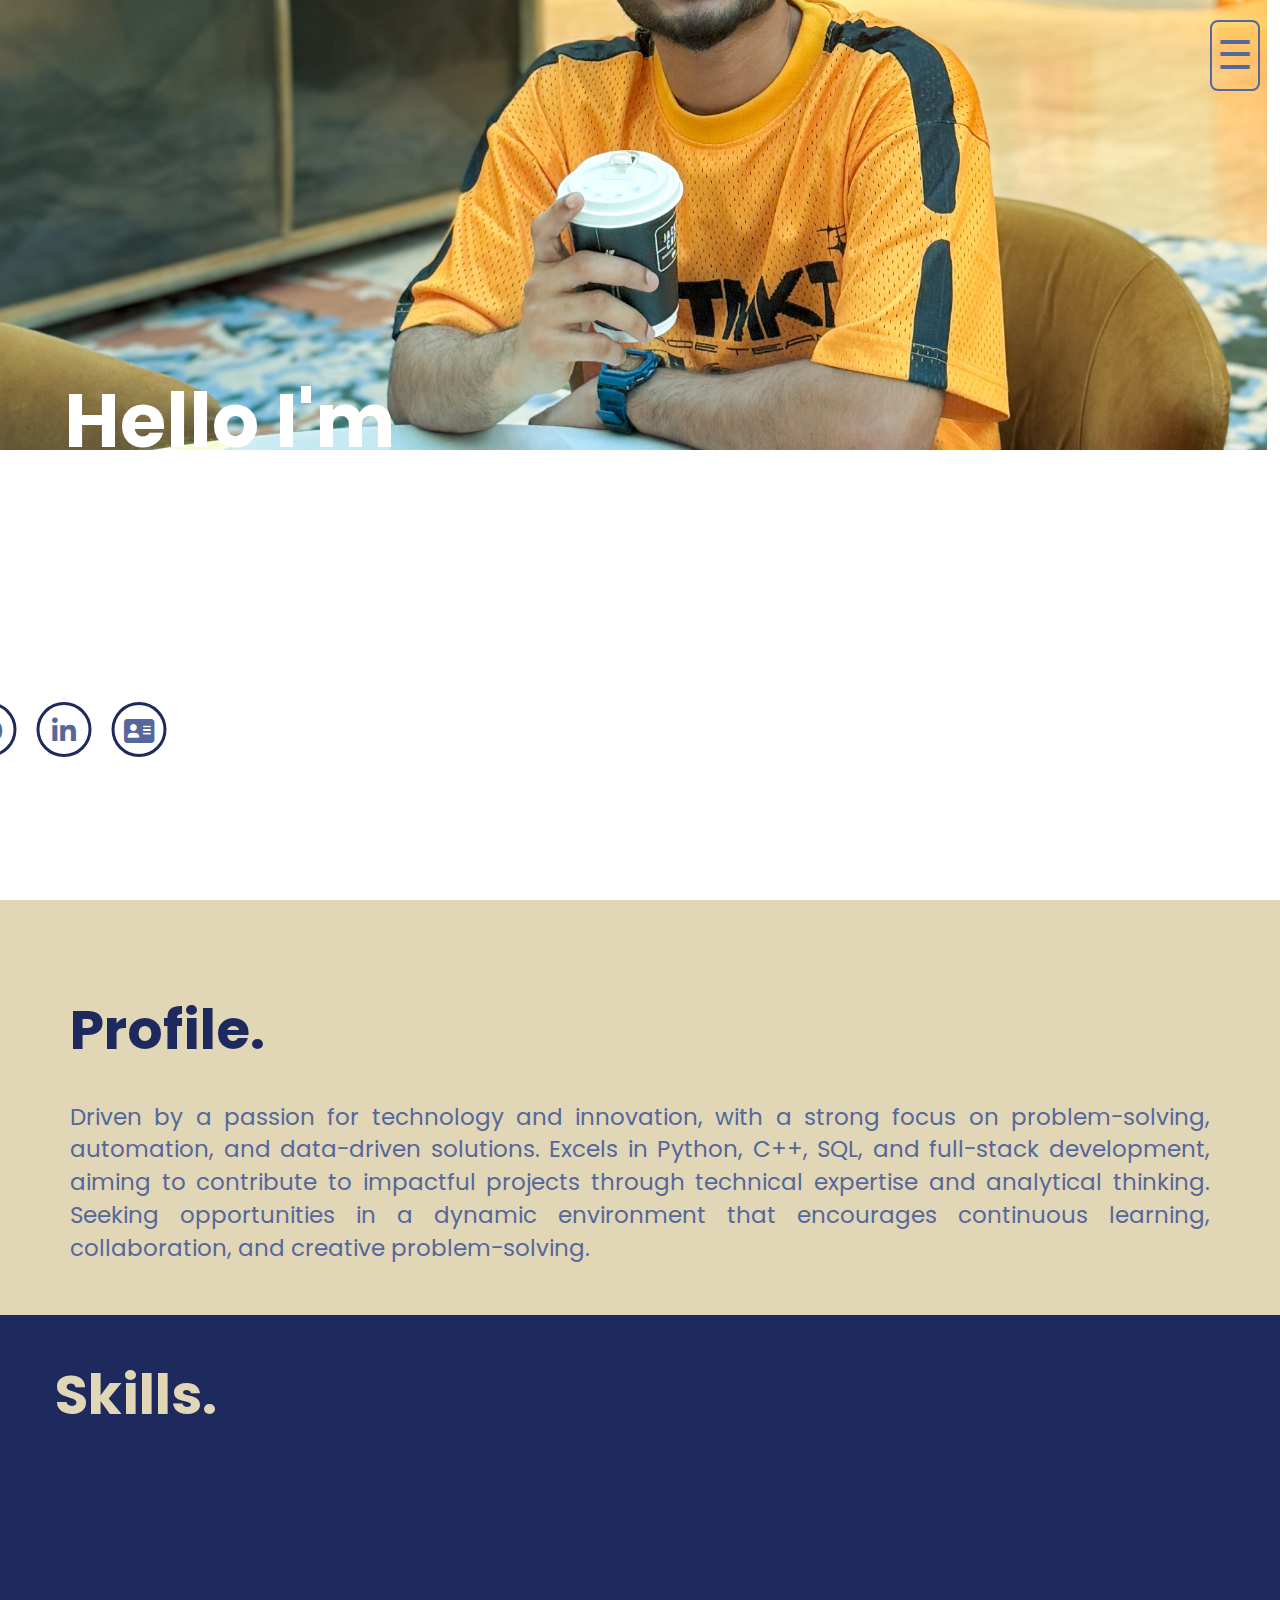
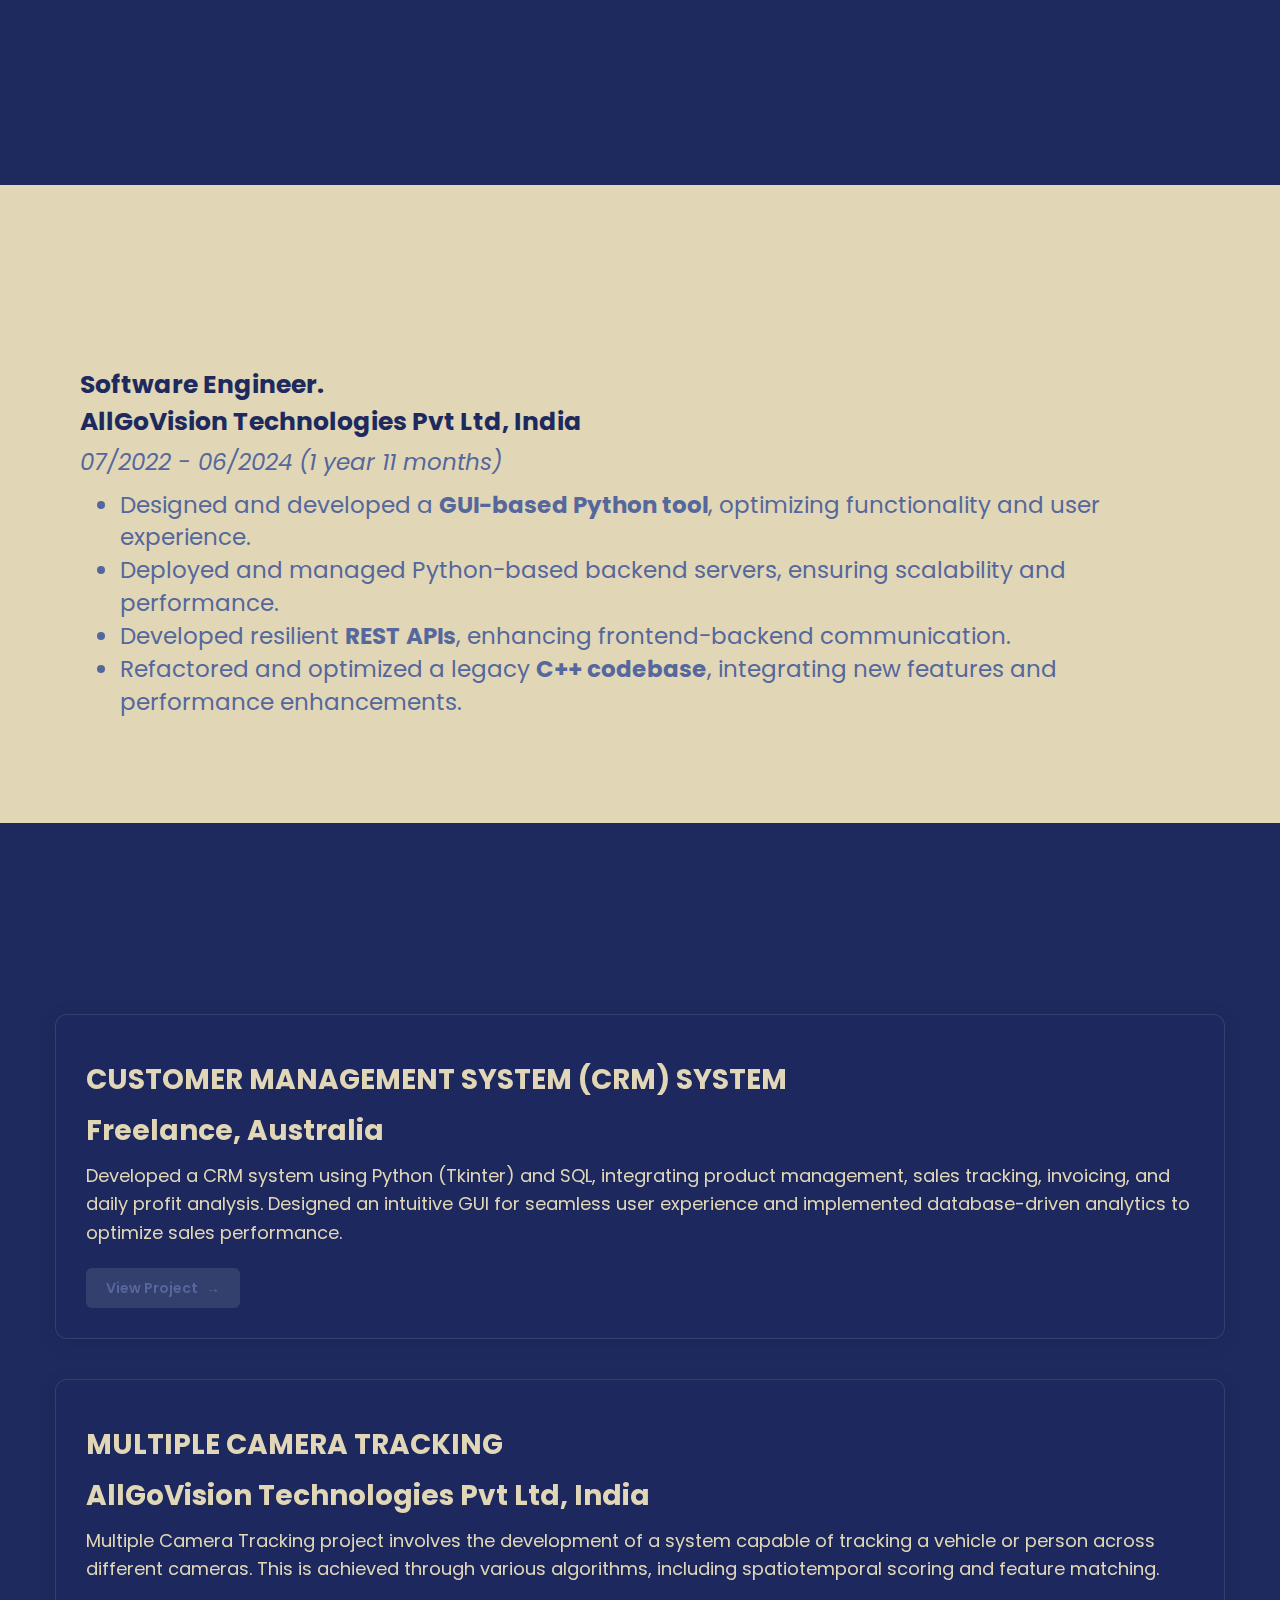
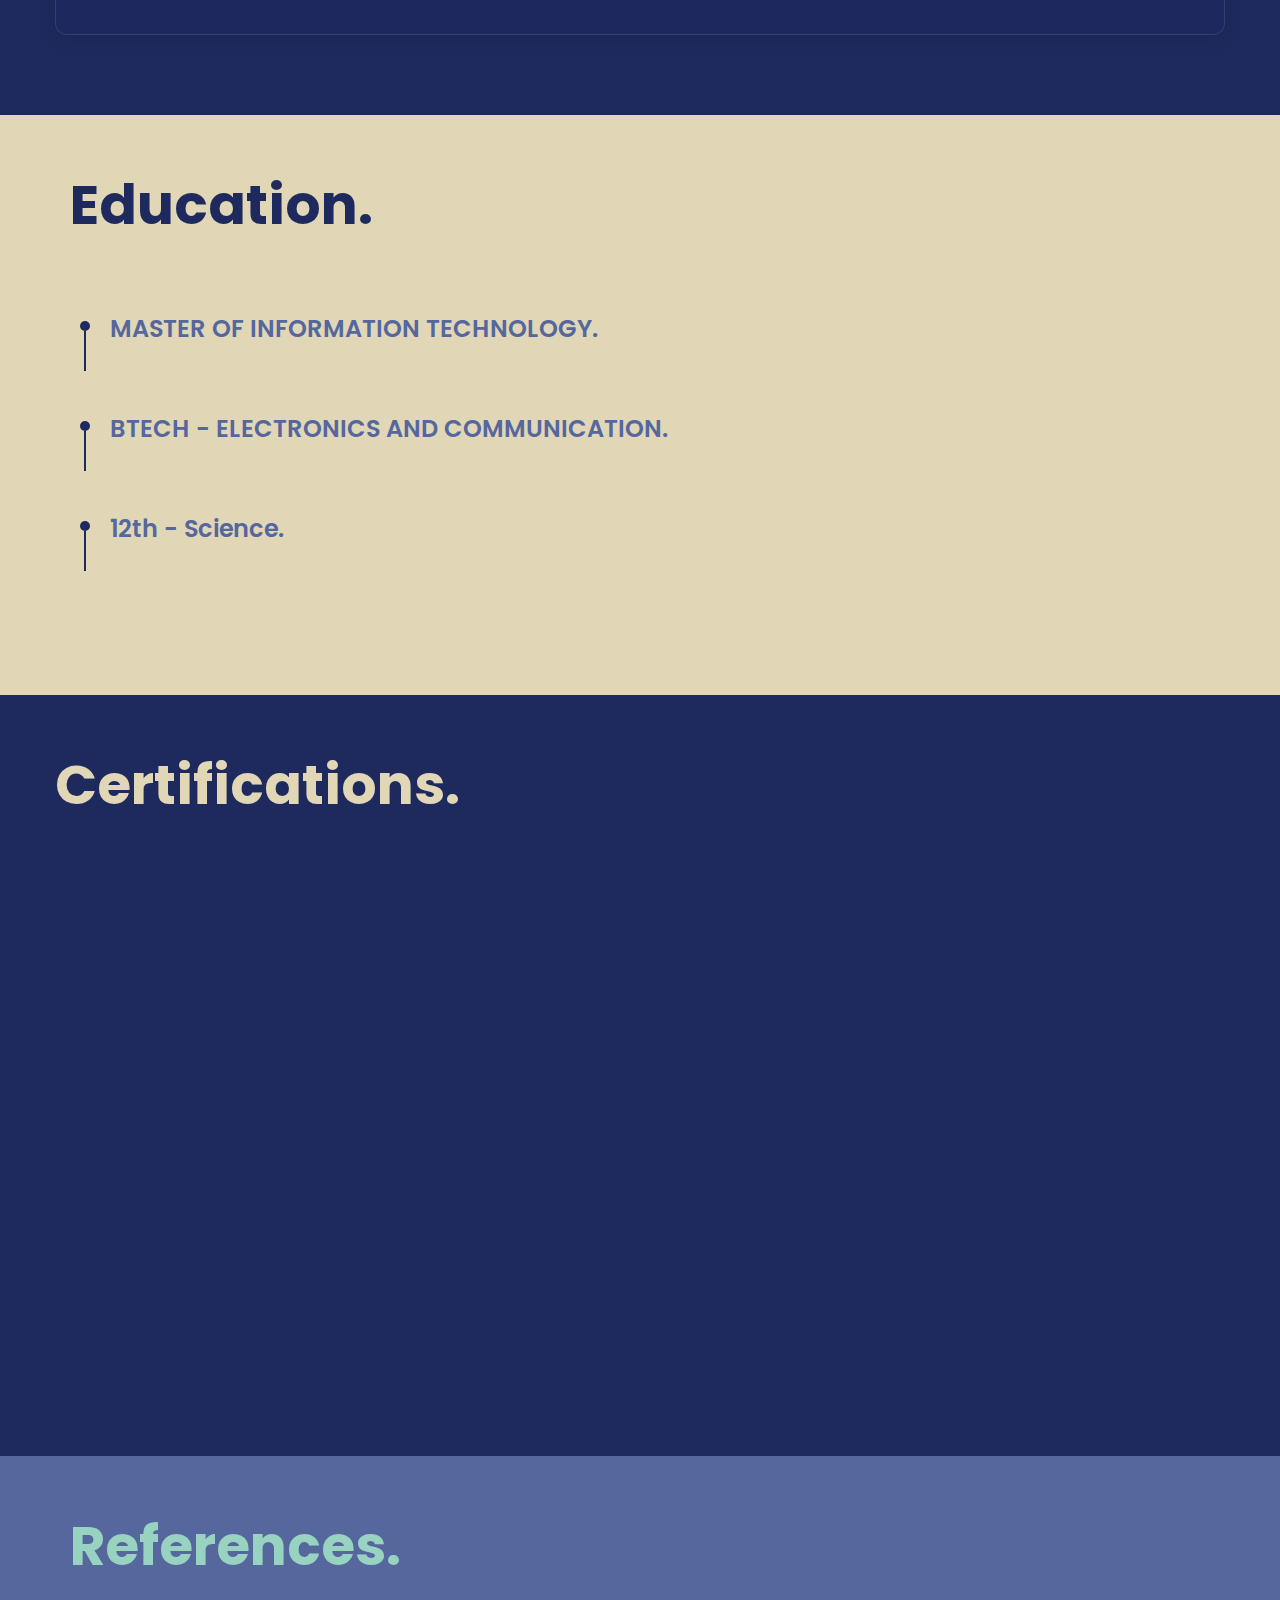
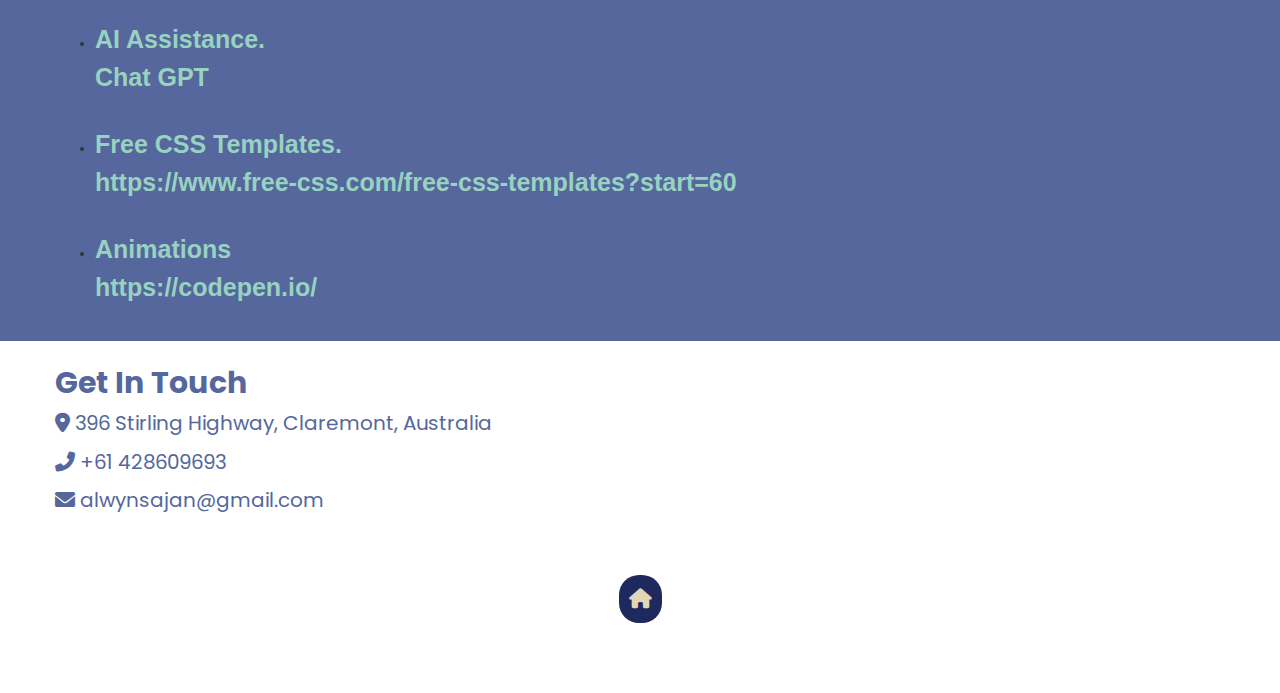
==== commit 0e187870: "Updated project card hover effects and section margins." ====
--- a/about.html
+++ b/about.html
@@ -268,10 +268,7 @@
       </div>
     </div>
   </div>
-</section>
-
-<!-- Add Font Awesome CSS (include this in your head tag) -->
-<link rel="stylesheet" href="https://cdnjs.cloudflare.com/ajax/libs/font-awesome/6.4.0/css/all.min.css">    
+</section>  
     
     <!-- Education Section -->
     <section id="education" class="educationSection">
--- a/assets/css/styles.css
+++ b/assets/css/styles.css
@@ -13,16 +13,11 @@
 
 header {
   height: 100vh; 
-  margin-bottom:20px;
-
 }
 
 /* Navigation Bar */
 nav {
-  margin-right: 20px;
   background-color: rgba(9, 0, 0, 0.5);
-  border-radius: 6px;
-  margin-left: 20px;
   font-family: var(--main-font);
   font-size: 18px; 
   height: 70px; 
@@ -41,7 +36,6 @@
   background-color: rgba(9, 0, 0, 0.7);
   backdrop-filter: blur(10px);
   height: 60px; 
-  border-radius: 0px;
 }
 
 nav a.selected {
@@ -194,7 +188,7 @@
 .alwyn_image {
   position: absolute; 
   transform: translateY(-50%); 
-  width: 100vw;
+  width: 99vw;
   height: 100vh;
   object-fit: cover;
   transition: font-size 0.4s ease-in-out;
@@ -420,8 +414,6 @@
 
 .profileSection{
   background-color: var(--color1);
-  margin: 20px;
-  border-radius: 10px;
 }
 
 .profile {
@@ -450,8 +442,6 @@
 .skillSection {
   background-color: var(--color2);
   padding: 50px 0;
-  margin: 20px;
-  border-radius: 10px;
 }
 
 .skills {
@@ -573,8 +563,6 @@
 
 .experienceSection{
   background-color: var(--color1);
-  margin: 20px;
-  border-radius: 10px;
 }
 
 .experience {
@@ -614,14 +602,12 @@
 /* Project Section */
 .projectSection {
   background-color: var(--color2);
-  margin: 20px;
-  border-radius: 16px;
   padding: 40px;
   position: relative;
   overflow: hidden;
 }
 
-/* Project Title - Left Aligned */
+/* Project Title */
 .projects {
   color: var(--color1);
   opacity: 0;
@@ -642,7 +628,7 @@
   pointer-events: auto;
 }
 
-/* Modern Project Card */
+/* Modern Project Card with New Hover Effect */
 .projectItem {
   font-family: var(--main-font);
   padding: 30px;
@@ -655,15 +641,48 @@
   margin-bottom: 40px;
   position: relative;
   overflow: hidden;
-  box-shadow: 0 8px 32px rgba(0, 0, 0, 0.1);
-}
-
+  box-shadow: 0 4px 20px rgba(0, 0, 0, 0.1);
+}
+
+/* New Hover Effect */
+.projectItem:hover {
+  transform: translateY(-5px) scale(1.02);
+  box-shadow: 0 15px 35px rgba(0, 0, 0, 0.2);
+  border-color: rgba(225, 215, 183, 0.4);
+}
+
+/* Animated Corner Highlight */
+.projectItem::before {
+  content: '';
+  position: absolute;
+  top: -1px;
+  right: -1px;
+  width: 30px;
+  height: 30px;
+  border-top: 2px solid var(--color3);
+  border-right: 2px solid var(--color3);
+  border-radius: 0 12px 0 0;
+  opacity: 0;
+  transition: all 0.4s ease;
+}
+
+.projectItem:hover::before {
+  opacity: 1;
+  width: 60px;
+  height: 60px;
+}
+
+/* Content Styling */
 .projectItem h3 {
   font-size: 28px;
   font-weight: bold;
   margin-bottom: 15px;
   position: relative;
-  z-index: 2;
+  transition: transform 0.3s ease;
+}
+
+.projectItem:hover h3 {
+  transform: translateX(5px);
 }
 
 .projectItem p {
@@ -671,35 +690,14 @@
   line-height: 1.6;
   margin-bottom: 20px;
   position: relative;
-  z-index: 2;
-}
-
-/* Hover Effect - Gradient Glow */
-.projectItem::before {
-  content: '';
-  position: absolute;
-  inset: 0;
-  background: linear-gradient(
-    135deg,
-    rgba(255, 255, 255, 0.03) 0%,
-    transparent 50%,
-    rgba(255, 255, 255, 0.03) 100%
-  );
-  opacity: 0;
-  transition: opacity 0.4s ease;
-}
-
-.projectItem:hover {
-  transform: translateY(-5px);
-  box-shadow: 0 12px 40px rgba(0, 0, 0, 0.2);
-  border-color: rgba(255, 255, 255, 0.2);
-}
-
-.projectItem:hover::before {
-  opacity: 1;
-}
-
-/* Project Link with Arrow (No Underline) */
+  transition: transform 0.3s ease 0.1s;
+}
+
+.projectItem:hover p {
+  transform: translateX(5px);
+}
+
+/* Fixed View Project Button */
 .projectLink {
   display: inline-flex;
   align-items: center;
@@ -707,16 +705,29 @@
   color: var(--color3);
   text-decoration: none !important;
   font-weight: 600;
-  padding: 8px 16px;
-  border-radius: 4px;
+  padding: 10px 20px;
+  border-radius: 6px;
   background: rgba(255, 255, 255, 0.1);
   transition: all 0.3s ease;
   position: relative;
-  z-index: 2;
-}
-
-.projectLink .arrow {
-  transition: transform 0.3s ease;
+  overflow: hidden;
+}
+
+.projectLink::before {
+  content: '';
+  position: absolute;
+  top: 0;
+  left: 0;
+  width: 100%;
+  height: 100%;
+  background: linear-gradient(
+    to right,
+    transparent 0%,
+    rgba(255, 255, 255, 0.1) 50%,
+    transparent 100%
+  );
+  transform: translateX(-100%);
+  transition: transform 0.4s ease;
 }
 
 .projectLink:hover {
@@ -724,32 +735,38 @@
   background: rgba(255, 255, 255, 0.2);
 }
 
+.projectLink:hover::before {
+  transform: translateX(100%);
+}
+
+.projectLink .arrow {
+  transition: transform 0.3s ease;
+}
+
 .projectLink:hover .arrow {
   transform: translateX(4px);
 }
 
-/* Modern Navigation Buttons with Font Awesome Icons */
+/* Navigation Buttons */
 .navContainer {
   display: flex;
   justify-content: flex-end;
   margin-bottom: 30px;
-  gap: 20px; /* Increased gap between buttons */
+  gap: 20px;
 }
 
 .navButton {
-  width: 70px; /* Increased size */
-  height: 70px; /* Increased size */
-  background: transparent; /* Transparent background */
-  color: var(--color1); /* Use color1 for icons */
-  border: 2px solid var(--color1); /* Border instead of background */
+  width: 60px;
+  height: 60px;
+  background: transparent;
+  color: var(--color1);
+  border: 2px solid var(--color1);
   cursor: pointer;
-  border-radius: 50%; /* Circular buttons */
+  border-radius: 50%;
   display: flex;
   align-items: center;
   justify-content: center;
-  transition: all 0.3s cubic-bezier(0.4, 0, 0.2, 1);
-  position: relative;
-  overflow: hidden;
+  transition: all 0.3s ease;
   opacity: 0;
   transform: translateX(20px);
 }
@@ -760,35 +777,19 @@
 }
 
 .navButton:hover {
-  transform: scale(1.2); /* Scale up on hover */
-  box-shadow: 0 0 20px rgba(255, 255, 255, 0.3); /* Glow effect */
-  border-color: var(--color3); /* Change border color on hover */
-}
-
-/* Font Awesome icon styling */
+  border: none;
+}
+
 .navButton .fa {
-  font-size: 28px; /* Larger icon size */
-  transition: all 0.3s ease;
+  font-size: 24px;
+  transition: transform 0.3s ease;
 }
 
 .navButton:hover .fa {
-  color: var(--color3); /* Change icon color on hover */
-  transform: scale(1.1); /* Slight icon scale */
-}
-
-/* Responsive Design */
-@media (max-width: 768px) {
-  .navButton {
-    width: 60px;
-    height: 60px;
-  }
-  
-  .navButton .fa {
-    font-size: 24px;
-  }
-}
-
-/* Header Row Layout */
+  transform: scale(1.4);
+}
+
+/* Header Row */
 .headerRow {
   display: flex;
   justify-content: space-between;
@@ -799,7 +800,7 @@
 
 /* Project Wrapper */
 #projectWrapper {
-  transition: transform 0.6s cubic-bezier(0.23, 1, 0.32, 1);
+  transition: transform 0.6s ease;
 }
 
 /* Responsive Design */
@@ -817,12 +818,12 @@
   }
   
   .navButton {
-    width: 48px;
-    height: 48px;
+    width: 50px;
+    height: 50px;
   }
   
   .navButton .fa {
-    font-size: 18px;
+    font-size: 20px;
   }
 }
 
@@ -830,8 +831,6 @@
   background-color: var(--color1);
   height:580px;
   overflow: hidden;
-  margin: 20px;
-  border-radius: 10px;
 }
 
 .education {
@@ -923,8 +922,6 @@
 
 .certificateSection {
   background-color: var(--color2);
-  margin: 20px;
-  border-radius: 10px;
   padding: 40px 0;
 }
 
@@ -1007,7 +1004,6 @@
 .block:hover {
   transform: translateY(-5px) scale(1.03);
   box-shadow: 0 12px 40px rgba(0, 0, 0, 0.25);
-  z-index: 10;
 }
 
 .block:hover::before {
@@ -1125,8 +1121,6 @@
 }
   .referencesSection{
     background-color: var(--color3);
-    margin: 20px;
-    border-radius: 10px;
     }
     
     .references{
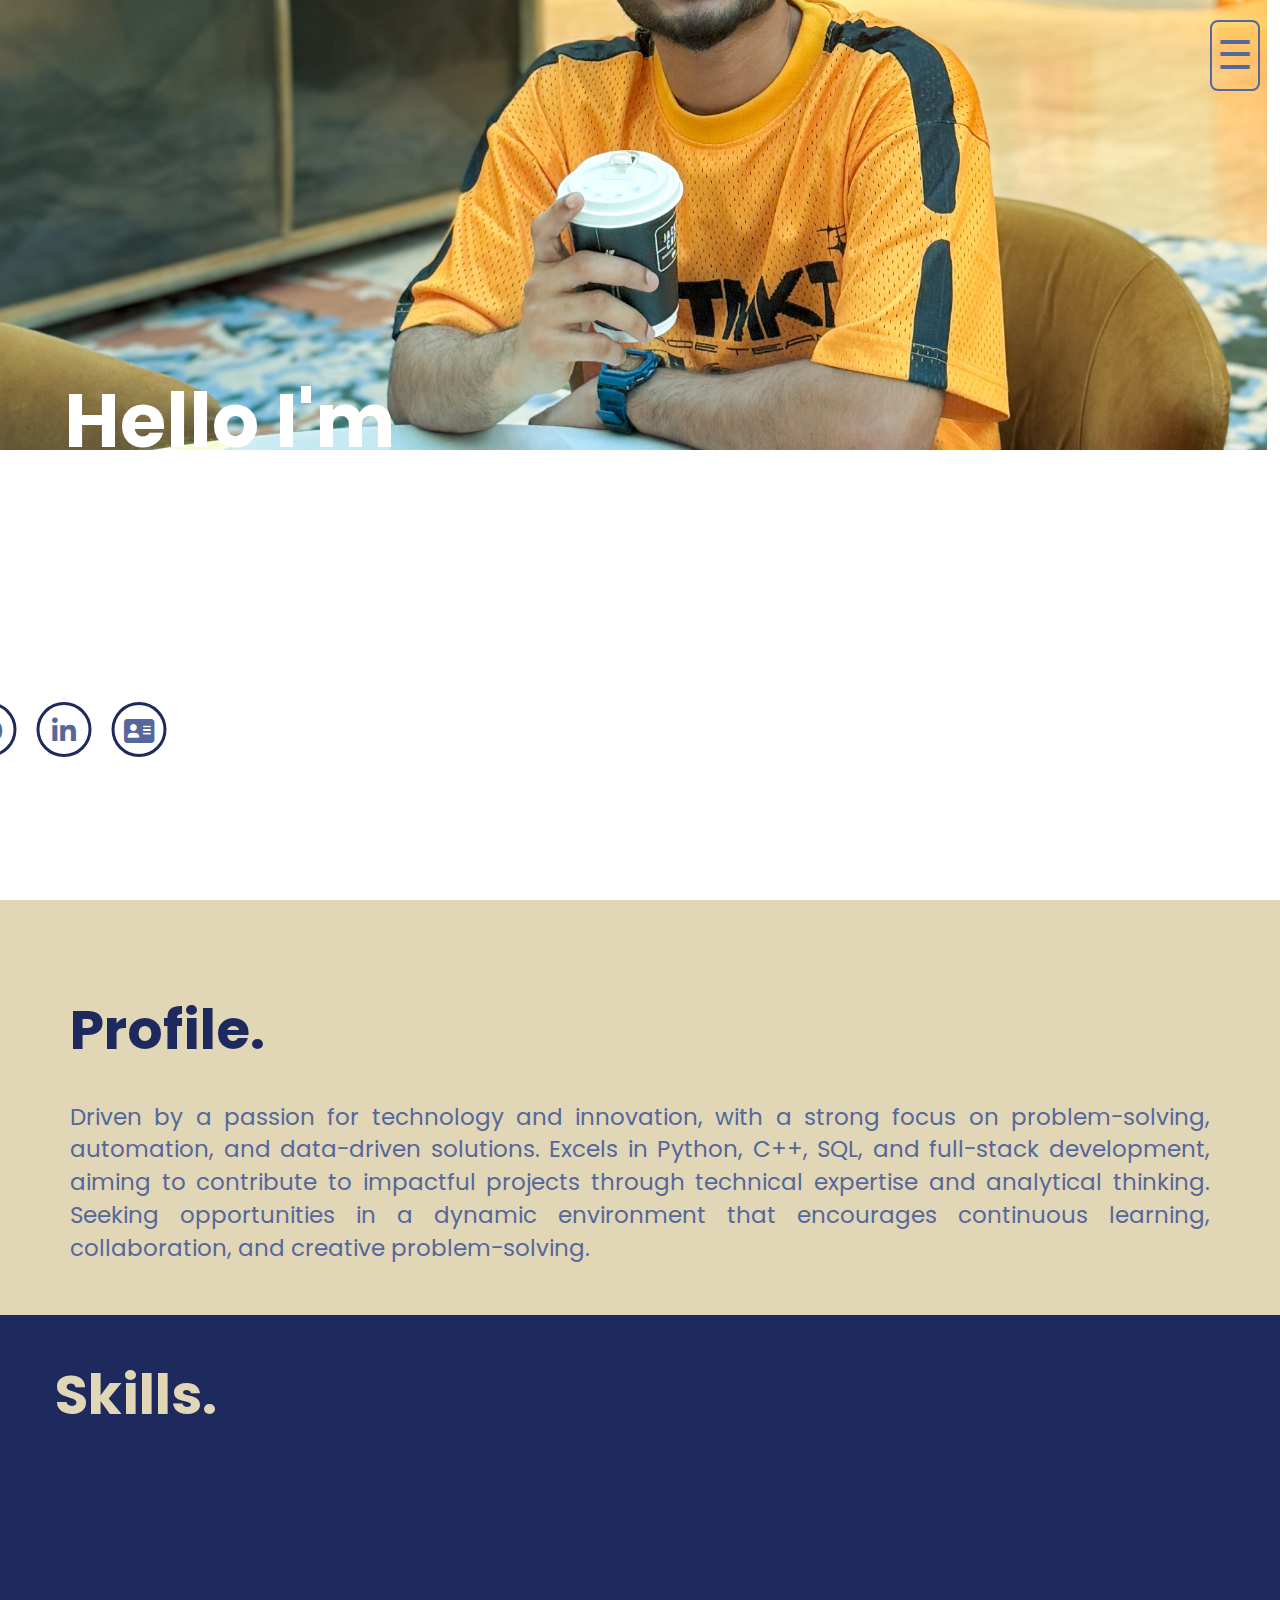
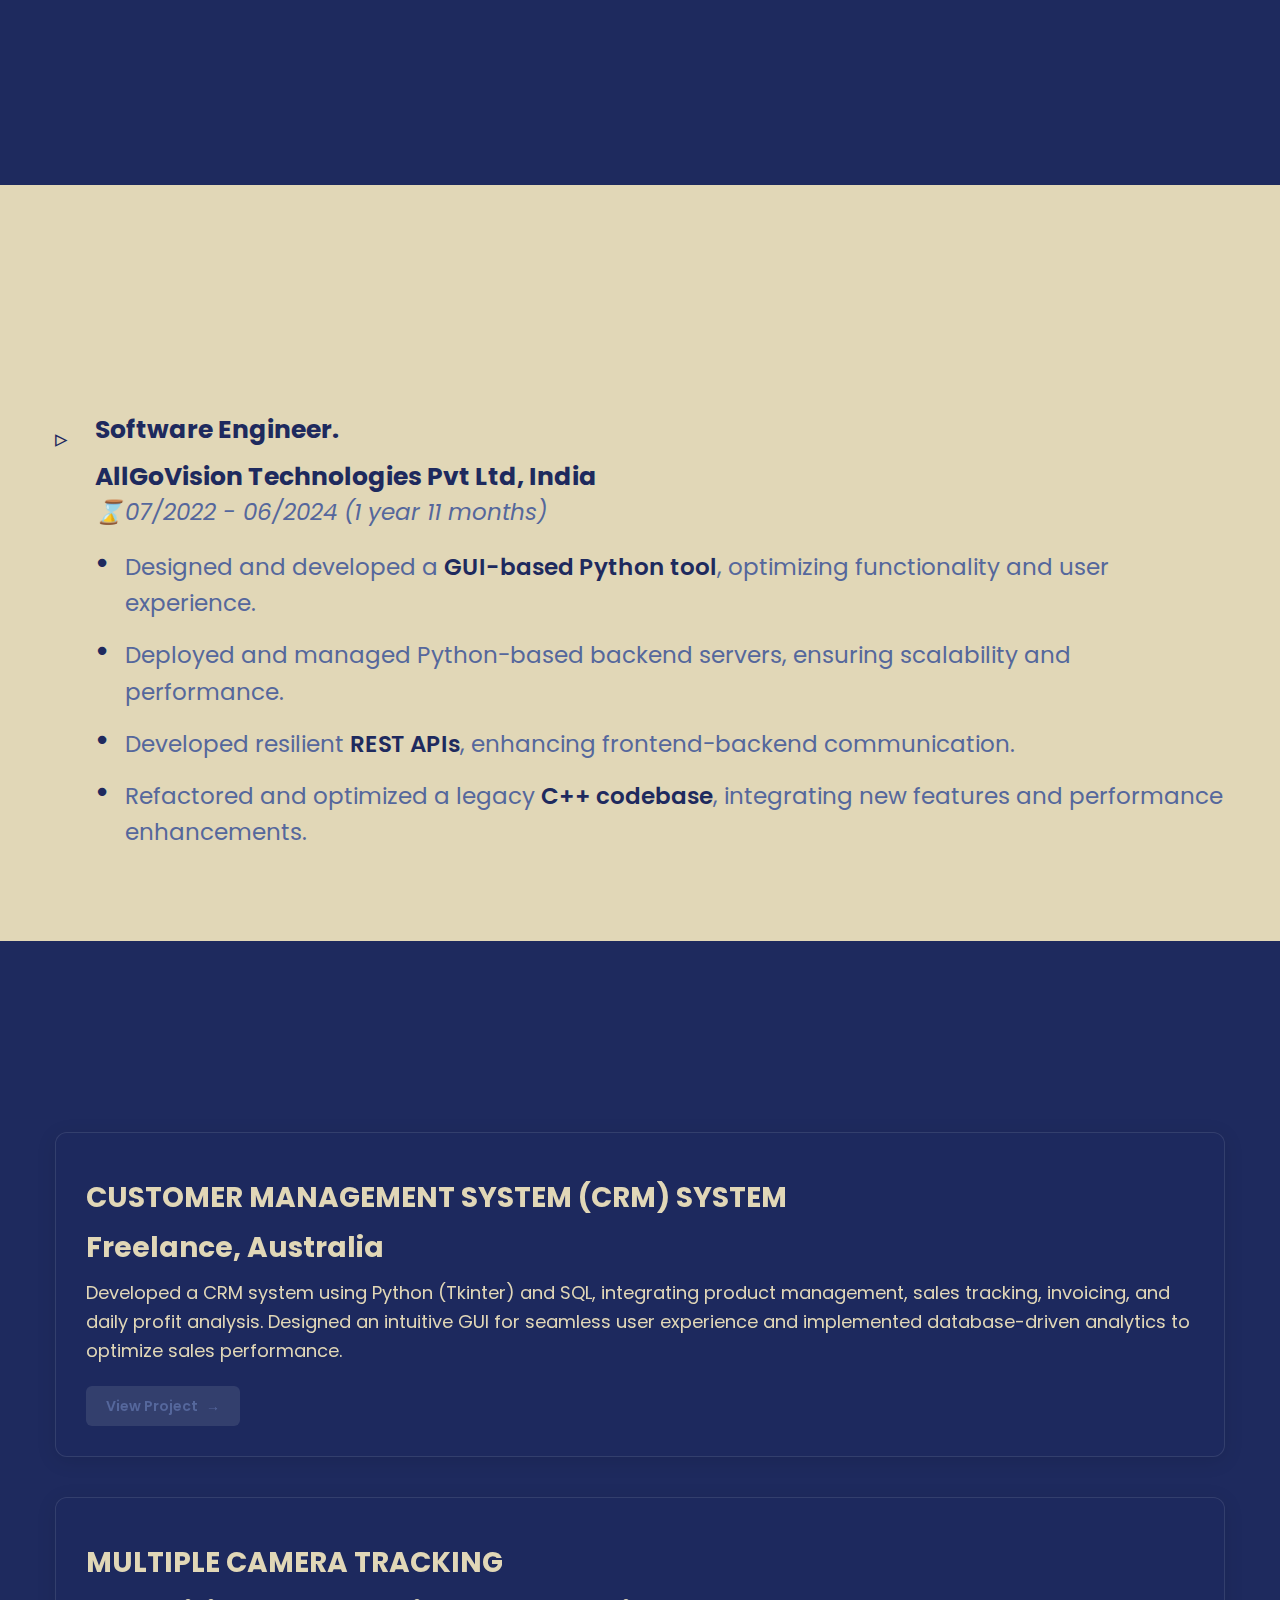
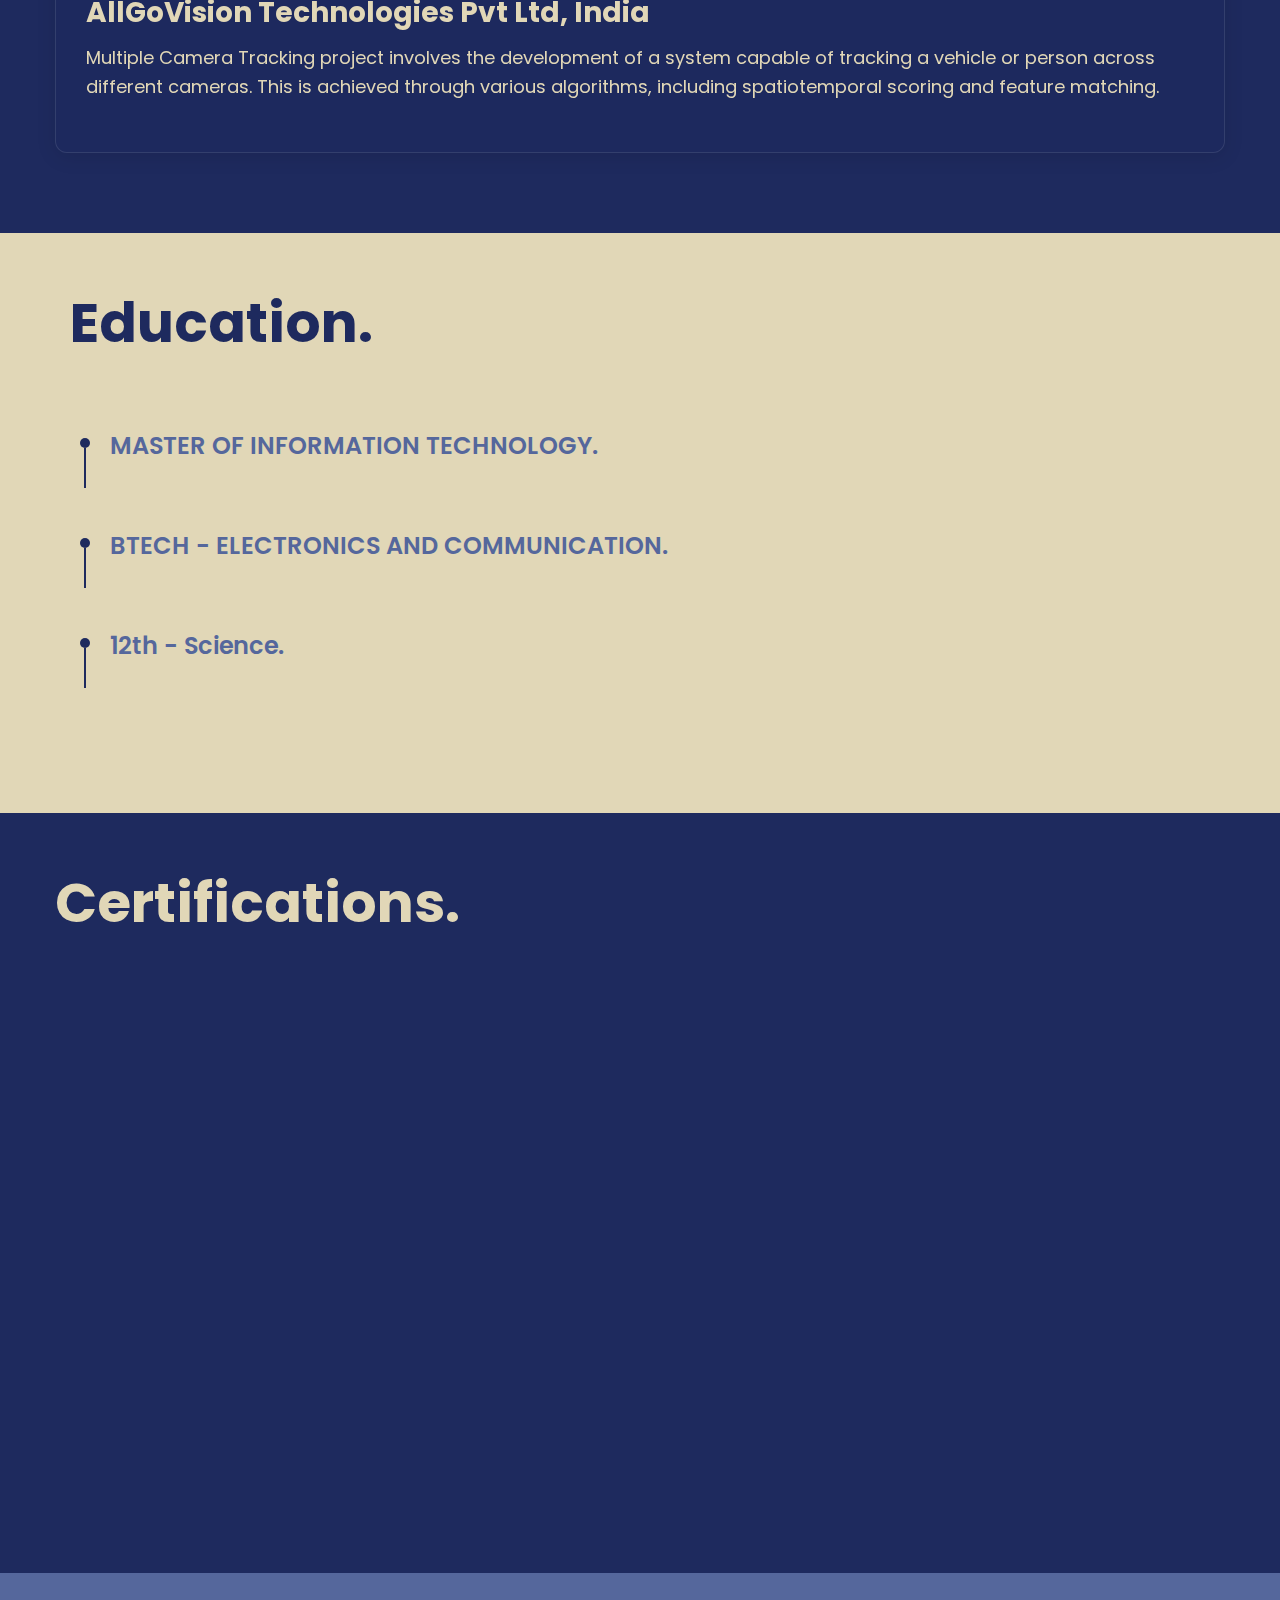
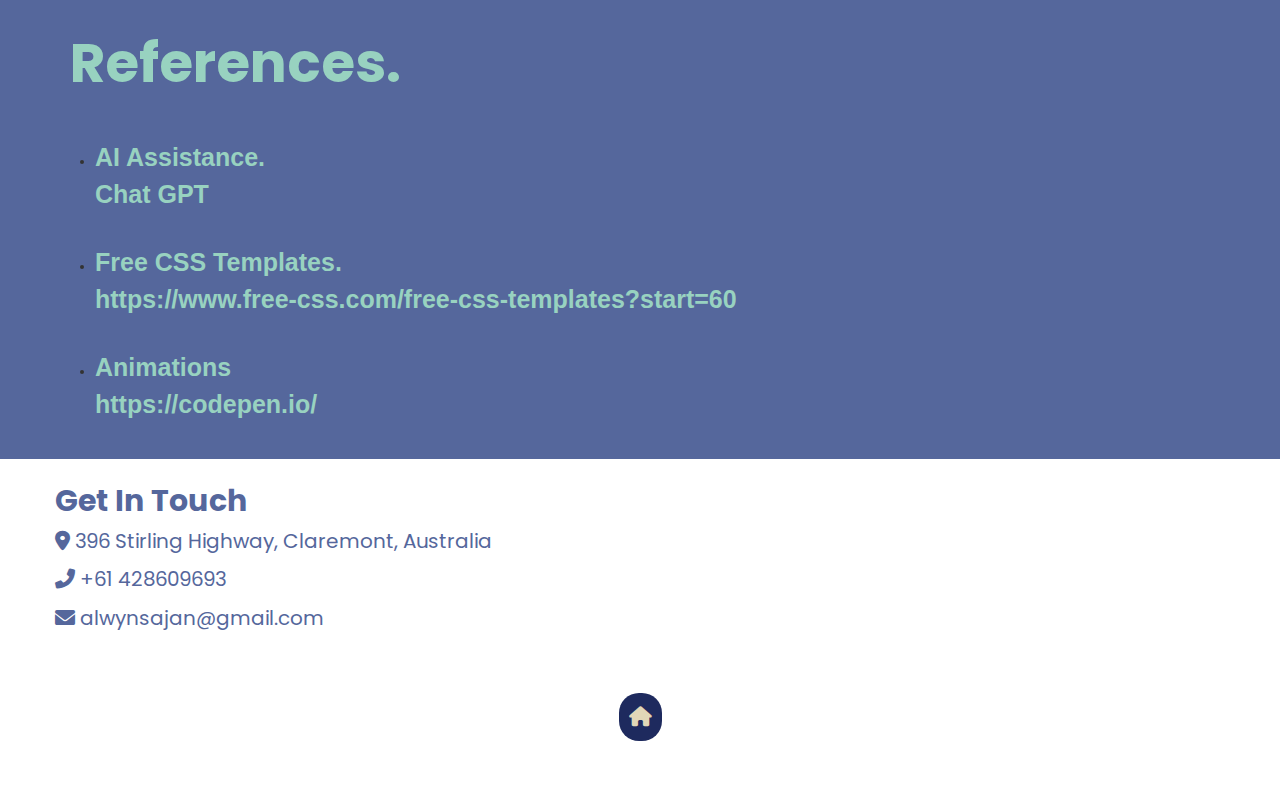
==== commit dcb7c28a: "Updated Experiance Section design and hover effect." ====
--- a/about.html
+++ b/about.html
@@ -162,8 +162,6 @@
       </div>
     </section>
 
-    
-
     <!-- Experiance Section -->
     <section id="experience" class="experienceSection">
       <div class="container">
--- a/assets/css/styles.css
+++ b/assets/css/styles.css
@@ -561,42 +561,158 @@
   transform: translateY(0);
 }
 
-.experienceSection{
+/* Experience Section - With Hover Effects */
+.experienceSection {
   background-color: var(--color1);
-}
-
+  padding: 40px;
+  position: relative;
+}
+
+/* Experience Title */
 .experience {
   color: var(--color2);
   opacity: 0;
   transform: translateX(50px);
-  transition: opacity .4s ease-out, transform .4s ease-out;
+  transition: opacity 0.4s ease-out, transform 0.4s ease-out;
   will-change: opacity, transform;
-  pointer-events: none; 
-  margin-bottom: 0px;
-  
+  pointer-events: none;
+  font-size: 55px;
+  font-weight: 600;
 }
 
 .experience.slideLeftToRight {
   opacity: 1;
   transform: translateX(0);
-  pointer-events: auto; 
-}
-
+  pointer-events: auto;
+}
+
+/* Experience Items */
 .experienceItem {
   font-family: var(--main-font);
   font-size: 23px;
-  padding: 25px;
-  text-align: left;
   color: var(--color3);
-  width: 100%;
-  margin-bottom: 70px;
-}
-
+  margin-bottom: 50px;
+  padding-left: 40px;
+  position: relative;
+  transition: all 0.3s ease;
+}
+
+/* Simple Hover Effect */
+.experienceItem:hover {
+  transform: translateX(5px);
+}
+
+/* Icon Styling */
+.experienceItem::before {
+  content: '▹';
+  position: absolute;
+  left: 0;
+  top: 5px;
+  color: var(--color2);
+  font-size: 25px;
+  transition: all 0.3s ease;
+}
+
+.experienceItem:hover::before {
+  color: var(--color3);
+  transform: scale(1.2);
+}
+
+/* Content Styling */
 .experienceItem h3 {
-  font-size: 25px; 
-  font-weight: bold; 
+  font-size: 25px;
+  font-weight: bold;
   color: var(--color2);
-  margin-top: 0px; 
+  margin-bottom: 5px;
+  transition: color 0.3s ease;
+}
+
+
+/* Date Styling with Proper Icon Spacing */
+.experienceItem p {
+  font-style: italic;
+  margin-bottom: 20px;
+  color: var(--color3);
+  position: relative;
+  padding-left: 30px; /* Increased from 25px */
+}
+
+.experienceItem p::before {
+  content: '⌛';
+  position: absolute;
+  left: 0;
+  margin-right: 8px; /* Added space between icon and text */
+  transition: transform 0.3s ease;
+}
+
+.experienceItem:hover p::before {
+  transform: rotate(15deg);
+}
+
+.experienceItem ul {
+  padding-left: 0;
+  list-style-type: none;
+}
+
+.experienceItem li {
+  margin-bottom: 15px;
+  line-height: 1.6;
+  padding-left: 30px;
+  position: relative;
+  transition: transform 0.3s ease;
+}
+
+.experienceItem:hover li {
+  transform: translateX(3px);
+}
+
+/* Custom Bullet */
+.experienceItem li::before {
+  content: '•';
+  position: absolute;
+  left: 0;
+  color: var(--color2);
+  font-size: 1.5em;
+  line-height: 0.8;
+  transition: all 0.3s ease;
+}
+
+.experienceItem:hover li::before {
+  transform: scale(1.3);
+}
+
+.experienceItem strong {
+  color: var(--color2);
+  font-weight: 600;
+  transition: color 0.3s ease;
+}
+
+
+/* Responsive Design */
+@media (max-width: 768px) {
+  .experienceSection {
+    padding: 30px 20px;
+  }
+  
+  .experience {
+    font-size: 42px;
+  }
+  
+  .experienceItem {
+    padding-left: 35px;
+  }
+  
+  .experienceItem::before {
+    font-size: 22px;
+  }
+  
+  .experienceItem p {
+    padding-left: 28px; /* Adjusted for mobile */
+  }
+  
+  .experienceItem li {
+    padding-left: 25px;
+  }
 }
 
 /* Project Section */
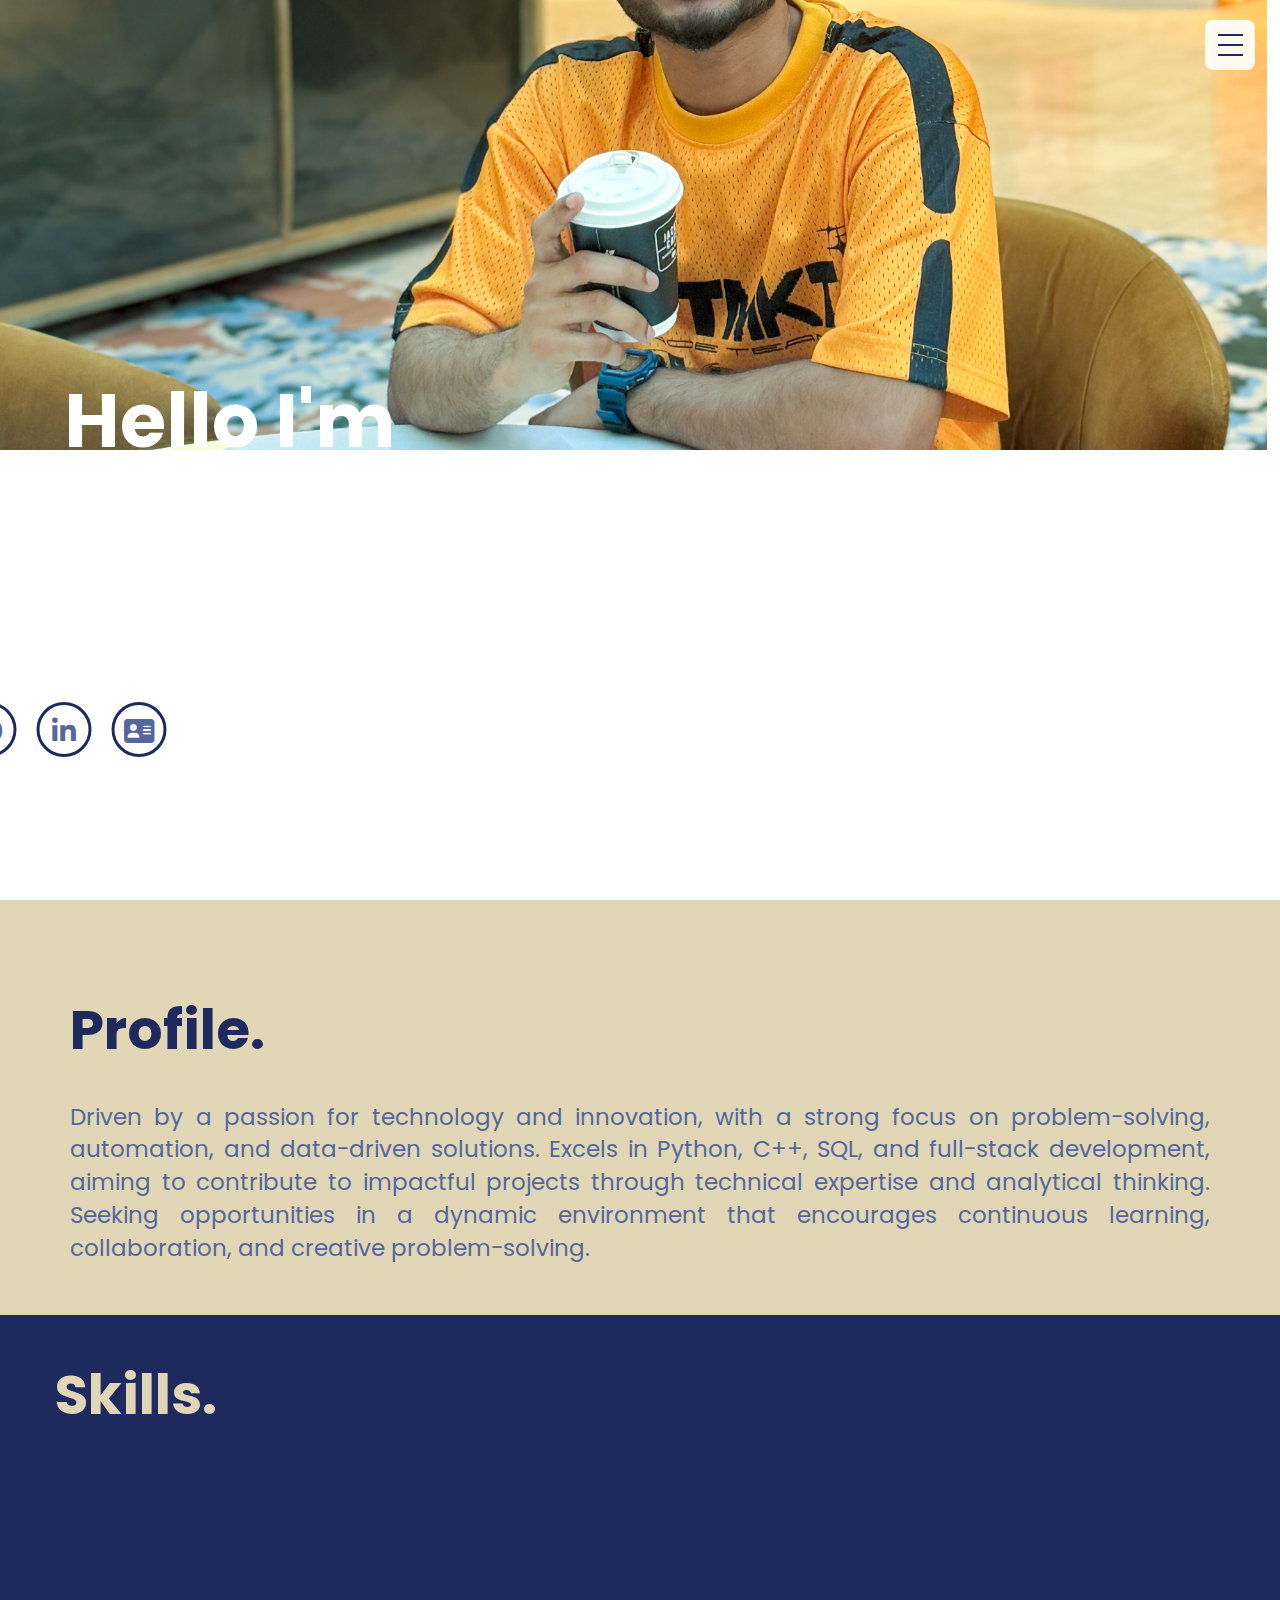
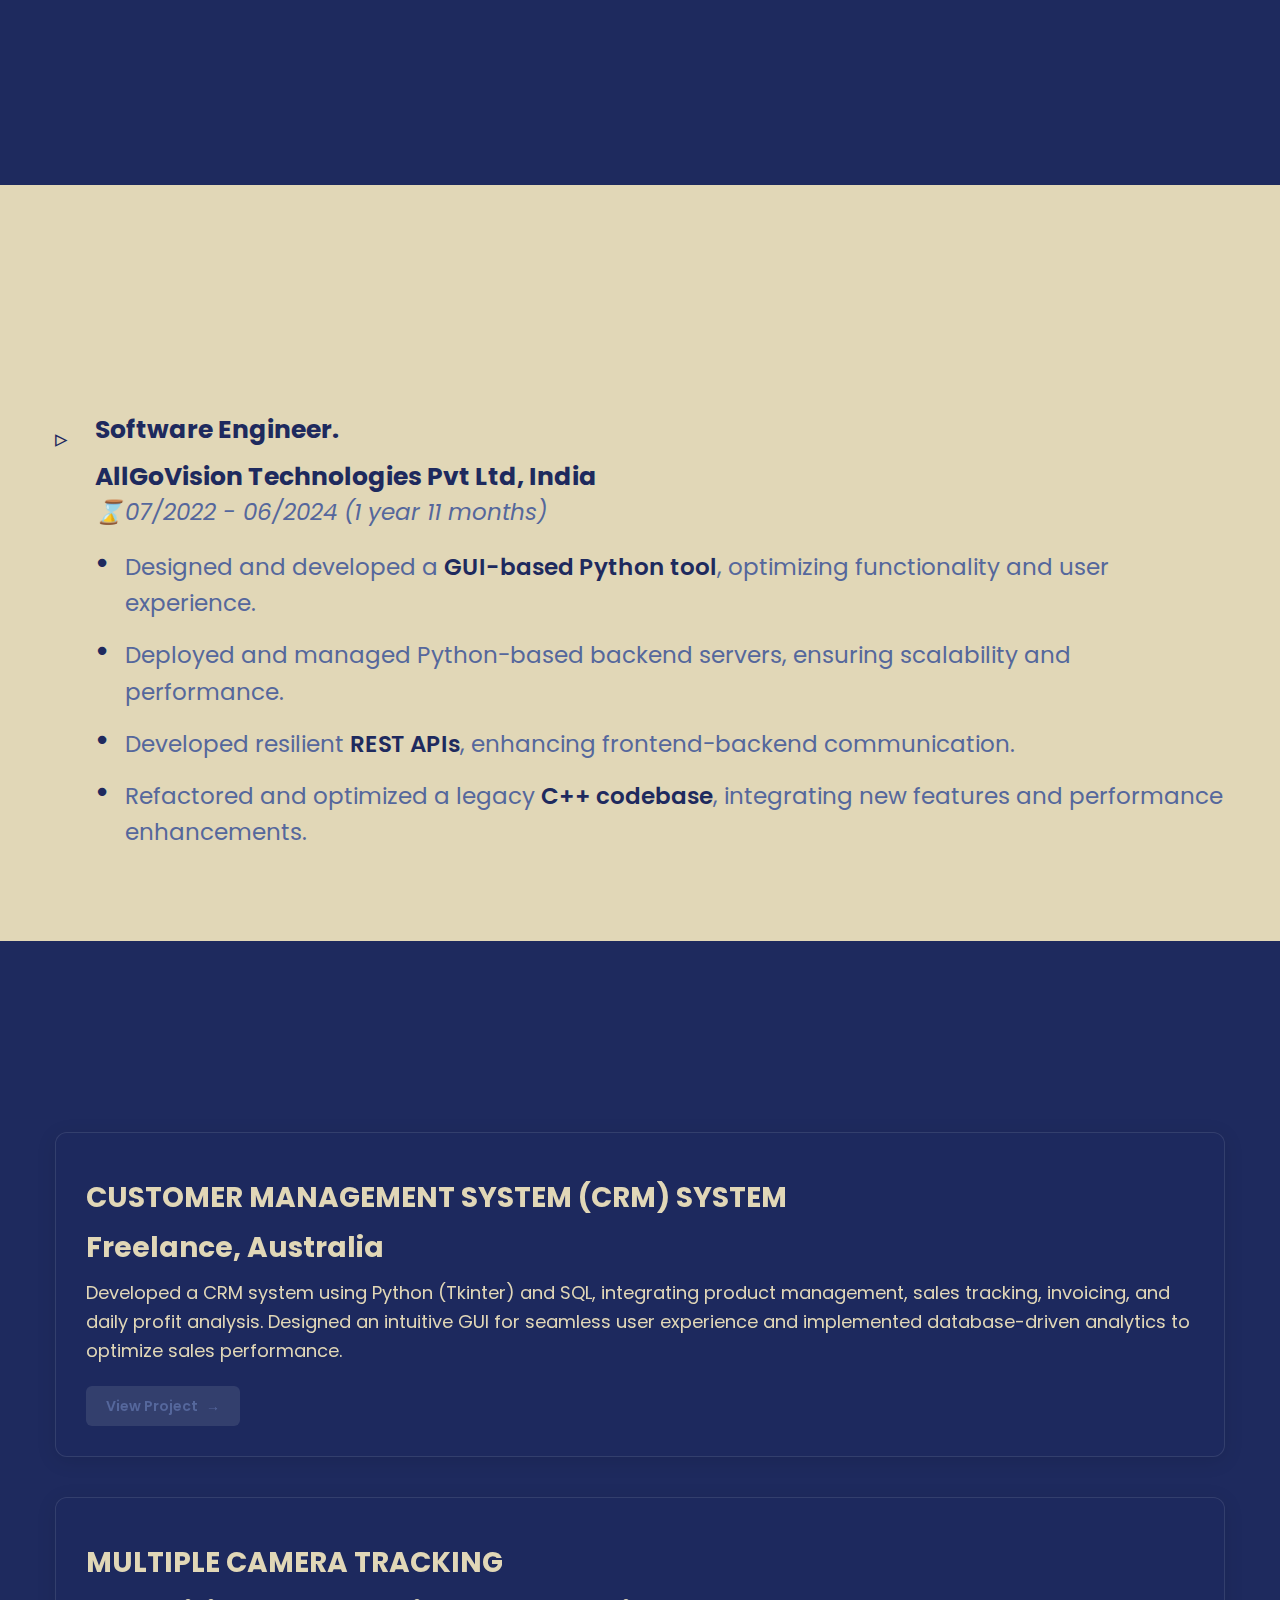
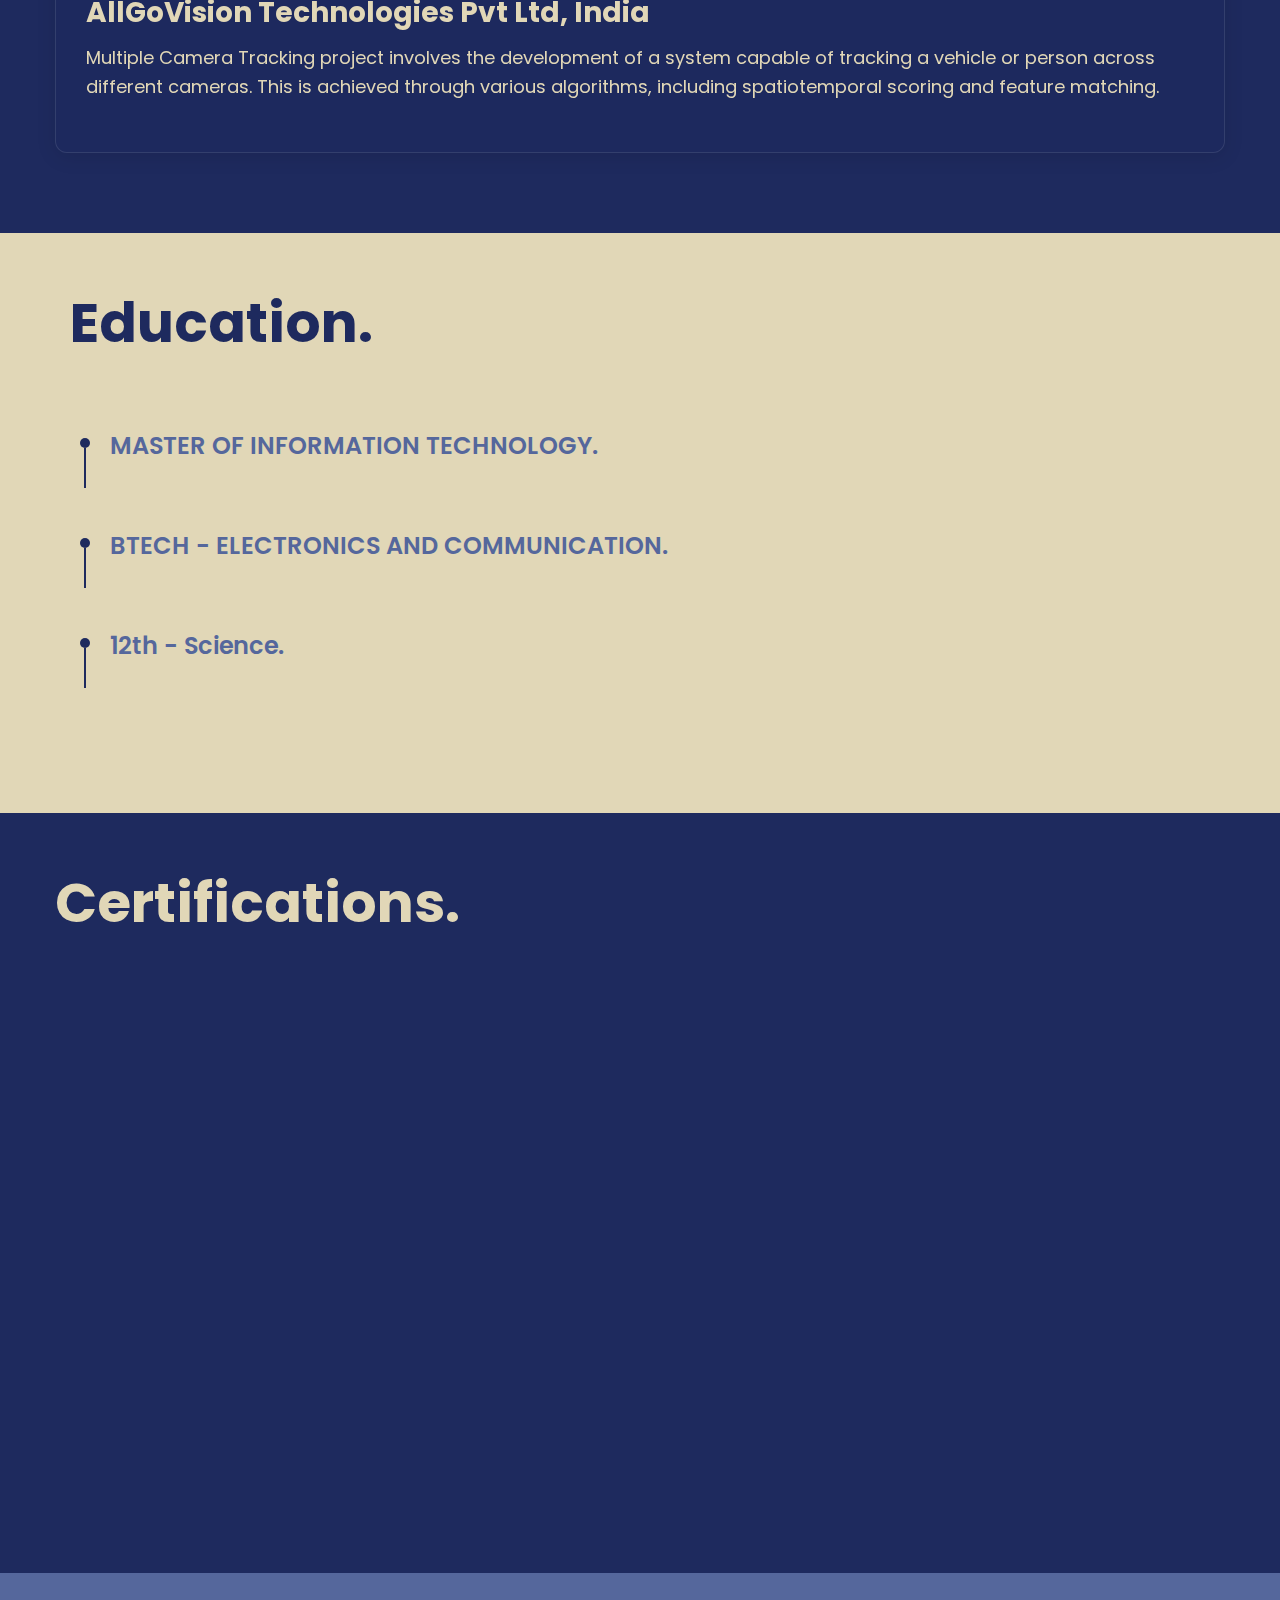
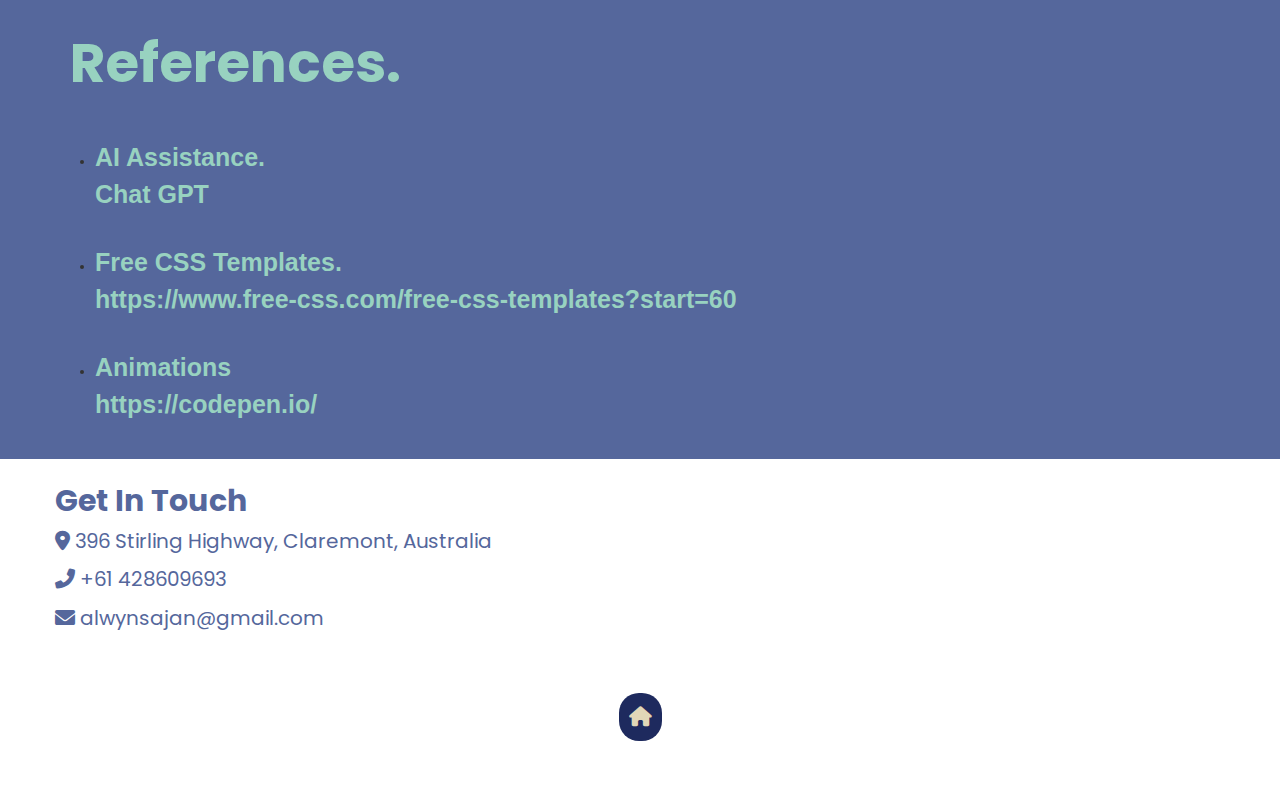
==== commit 08ae36c2: "Updated the navbar and hamburger" ====
--- a/about.html
+++ b/about.html
@@ -16,17 +16,19 @@
 
   <section>
     <nav id="navID" class="fadeIn nav menu">
-      <a href="#profile">  Profile  </a>
-      <a href="#skills">  Skills  </a>
-      <a href="#experience">  Experience  </a>
-      <a href="#projects">  Projects  </a>
-      <a href="#education">  Education </a>  
-      <a href="#certification">  Certification </a>
-      <a href="#references">  References </a>
+      <a href="#profile">Profile</a>
+      <a href="#skills">Skills</a>
+      <a href="#experience">Experience</a>
+      <a href="#projects">Projects</a>
+      <a href="#education">Education</a>  
+      <a href="#certification">Certification</a>
+      <a href="#references">References</a>
     </nav>
-    <!-- Hamburger Menu for small screens -->
-    <div class="hamburger_menu fadeIn" id="hamburger-menu" onclick="toggleNav()">
-      &#9776; <!-- Three dots/bars -->
+    <!-- Modern Hamburger Menu -->
+    <div class="hamburger_menu fadeIn" id="hamburger-menu">
+      <span></span>
+      <span></span>
+      <span></span>
     </div>
   </section>
 
--- a/assets/css/styles.css
+++ b/assets/css/styles.css
@@ -15,174 +15,198 @@
   height: 100vh; 
 }
 
-/* Navigation Bar */
+/* Modern Navigation Bar */
 nav {
-  background-color: rgba(9, 0, 0, 0.5);
+  background-color: rgba(255, 255, 255, 0.5); 
+  backdrop-filter: blur(10px);
   font-family: var(--main-font);
-  font-size: 18px; 
-  height: 70px; 
-  letter-spacing: 1px;
+  font-size: 16px;
+  height: 80px;
+  letter-spacing: 0.5px;
   display: flex;
-  justify-content: flex-end;
+  justify-content: center;
   align-items: center;
   position: fixed;
-  left: 0px;
-  right: 0px;
-  z-index: 1;
-  transition: height 0.4s ease-in-out, background-color 0.4s ease-in-out;
+  left: 0;
+  right: 0;
+  top: 0;
+  z-index: 1000;
+  transition: all 0.4s cubic-bezier(0.16, 1, 0.3, 1);
+  box-shadow: 0 2px 20px rgba(0, 0, 0, 0.1);
 }
 
 .nav-scrolled {
-  background-color: rgba(9, 0, 0, 0.7);
-  backdrop-filter: blur(10px);
-  height: 60px; 
+  height: 70px;
+  background-color: rgba(255, 255, 255, 0.95);
+}
+
+nav a {
+  color: var(--color3); 
+  font-weight: 500;
+  text-decoration: none; 
+  font-size: 16px;
+  margin: 0 20px;
+  padding: 8px 12px;
+  transition: all 0.3s ease;
+  position: relative;
+  border-radius: 4px;
 }
 
 nav a.selected {
-  font-weight: 700;
-  color: var(--color1);
-  opacity: 1;
-  transform: scale(1.15);
-}
-
-nav a {
-  color: white;
-  font-family: var(--main-font);
+  color: var(--color2);
   font-weight: 600;
-  text-decoration: none !important;
-  font-size: 18px; 
-  margin: 0 15px; 
-  transition: color 0.3s ease-in-out;
-  position: relative;
-  padding: 4px 0;
 }
 
 nav a::before {
-  content: "";
+  content: '';
+  position: absolute;
+  bottom: -5px;
+  left: 0;
   width: 100%;
-  height: 4px;
-  position: absolute;
-  left: 0;
-  bottom: 0;
-  background: var(--color1);
-  transition: 0.5s transform ease;
-  transform: scale3d(0,1,1);
-  transform-origin: 0 50%;
+  height: 2px;
+  background: var(--color2);
+  transform: scaleX(0);
+  transform-origin: right;
+  transition: transform 0.3s ease;
 }
 
 nav a:hover {
-  color: var(--color1);
-  transform: scale(1.05);
-  opacity: 1;
+  color: var(--color2);
+  text-decoration: none;
 }
 
 nav a:hover::before {
-  transform: scale3d(1,1,1);
-}
-
+  transform: scaleX(1);
+  transform-origin: left;
+}
+
+nav a.selected::before {
+  transform: scaleX(1);
+}
+
+/* Modern Hamburger Menu */
 .hamburger_menu {
   display: none;
-  font-size: 30px; 
   cursor: pointer;
-  color: #f5f1f1;
-}
-
+  z-index: 1001;
+  position: fixed;
+  top: 20px;
+  right: 25px;
+  width: 50px;
+  height: 50px;
+  background: rgba(255, 255, 255, 0.9);
+  border-radius: 8px;
+  flex-direction: column;
+  justify-content: center;
+  align-items: center;
+  transition: all 0.3s ease;
+}
+
+.hamburger_menu span {
+  display: block;
+  width: 25px;
+  height: 2px;
+  background: var(--color2); 
+  margin: 4px 0;
+  transition: all 0.3s ease;
+  transform-origin: center;
+  color: var(--color3);
+}
+
+.hamburger_menu:hover {
+  background: rgba(255, 255, 255, 0.95);
+}
+
+.hamburger_menu:hover span {
+  background: var(--color2);
+}
+
+/* Active state for hamburger */
+.hamburger_menu.active {
+  background: rgba(255, 255, 255, 0.95);
+}
+
+.hamburger_menu.active span:nth-child(1) {
+  transform: translateY(6px) rotate(45deg);
+}
+
+.hamburger_menu.active span:nth-child(2) {
+  opacity: 0;
+}
+
+.hamburger_menu.active span:nth-child(3) {
+  transform: translateY(-6px) rotate(-45deg);
+}
+
+/* Mobile Navigation - Dropdown Style */
 @media (max-width: 1280px) {
   nav {
+    position: fixed;
     display: none;
+    height: calc(100vh - 80px);
+    width: 100%;
+    top: 80px;
+    left: 0;
+    background: rgba(255, 255, 255, 0.98);
     flex-direction: column;
+    justify-content: flex-start;
+    align-items: center;
+    transition: all 0.4s ease;
+    box-shadow: none;
+    max-height: 0;
+    overflow-y: auto;
+  }
+
+  /* Changed this to always show full height when active */
+  nav.active {
+    display: flex;
+    height: calc(100vh - 80px);
+    max-height: none;
+    padding: 20px 0;
+  }
+
+  nav a {
+    color: var(--color2); 
+    margin: 10px 0;
+    padding: 12px 20px;
+    font-size: 18px;
+    width: 80%;
+    text-align: center;
+    opacity: 0;
+    transform: translateY(-10px);
+    transition: all 0.3s ease;
+    text-decoration: none;
+  }
+
+  nav.active a {
+    opacity: 1;
+    transform: translateY(0);
+    transition-delay: calc(0.1s * var(--i));
+  }
+
+  nav a::before {
+    bottom: 0;
+    height: 100%;
+    width: 3px;
+    left: 0;
+    transform: scaleY(0);
+  }
+
+  nav a:hover::before,
+  nav a.selected::before {
+    transform: scaleY(1);
   }
 
   .hamburger_menu {
+    display: flex;
+  }
+
+  /* Bottom spacing for last menu item */
+  nav::after {
+    content: '';
     display: block;
-    font-size: 40px; 
-    cursor: pointer;
-    color: var(--color3);
-    z-index: 1;
-    border: 2px solid var(--color3);
-    padding: 5px;
-    border-radius: 8px; 
-    position: absolute; 
-    top: 20px; 
-    right: 20px; 
-  }
-
-  .nav.active {
-    display: flex;
-    flex-direction: column;
-    position: absolute;
-    top: 100px;
-    left: 0;
-    right: 0;
-    background-color: var(--color2);
-    height: auto;
-  }
-
-  .nav.active a {
-    display: block; 
-    margin: 10px 0;
-    text-align: center;
-    font-size: 18px; 
-    color: white;
-  }
-
-  .nav.active a:hover {
-    color: var(--color1); 
-  }
-}
-
-.hamburger_menu {
-  display: none; /* Hide hamburger menu by default */
-  font-size: 30px; 
-  cursor: pointer;
-  color: #f5f1f1;
-}
-
-
-@media (max-width: 1280px) {
-  nav {
-    display: none; /* Hide the entire navigation bar */
-    flex-direction: column; /* Stack nav items vertically */
-  }
-
-  .hamburger_menu {
-    display: block; /* Make hamburger menu visible */
-    font-size: 40px; 
-    cursor: pointer;
-    color: var(--color3);
-    z-index: 1; /* Ensure it appears above other content */
-    border: 2px solid var(--color3);
-    padding: 5px; 
-    border-radius: 8px; 
-    position: absolute; 
-    top: 20px; 
-    right: 20px; 
-  }
-
-  /* Styles for the nav when active */
-  .nav.active {
-    display: flex;
-    flex-direction: column;
-    position: absolute;
-    top: 100px;
-    left: 0;
-    right: 0;
-    background-color: var(--color2);
-    height: auto;
-  }
-
-  .nav.active a {
-    display: block; 
-    margin: 10px 0;
-    text-align: center;
-    font-size: 18px; 
-    color: white;
-  }
-
-  .nav.active a:hover {
-    color: var(--color1); 
-  }
-
+    height: 20px;
+  }
 }
 
 .alwyn_image {
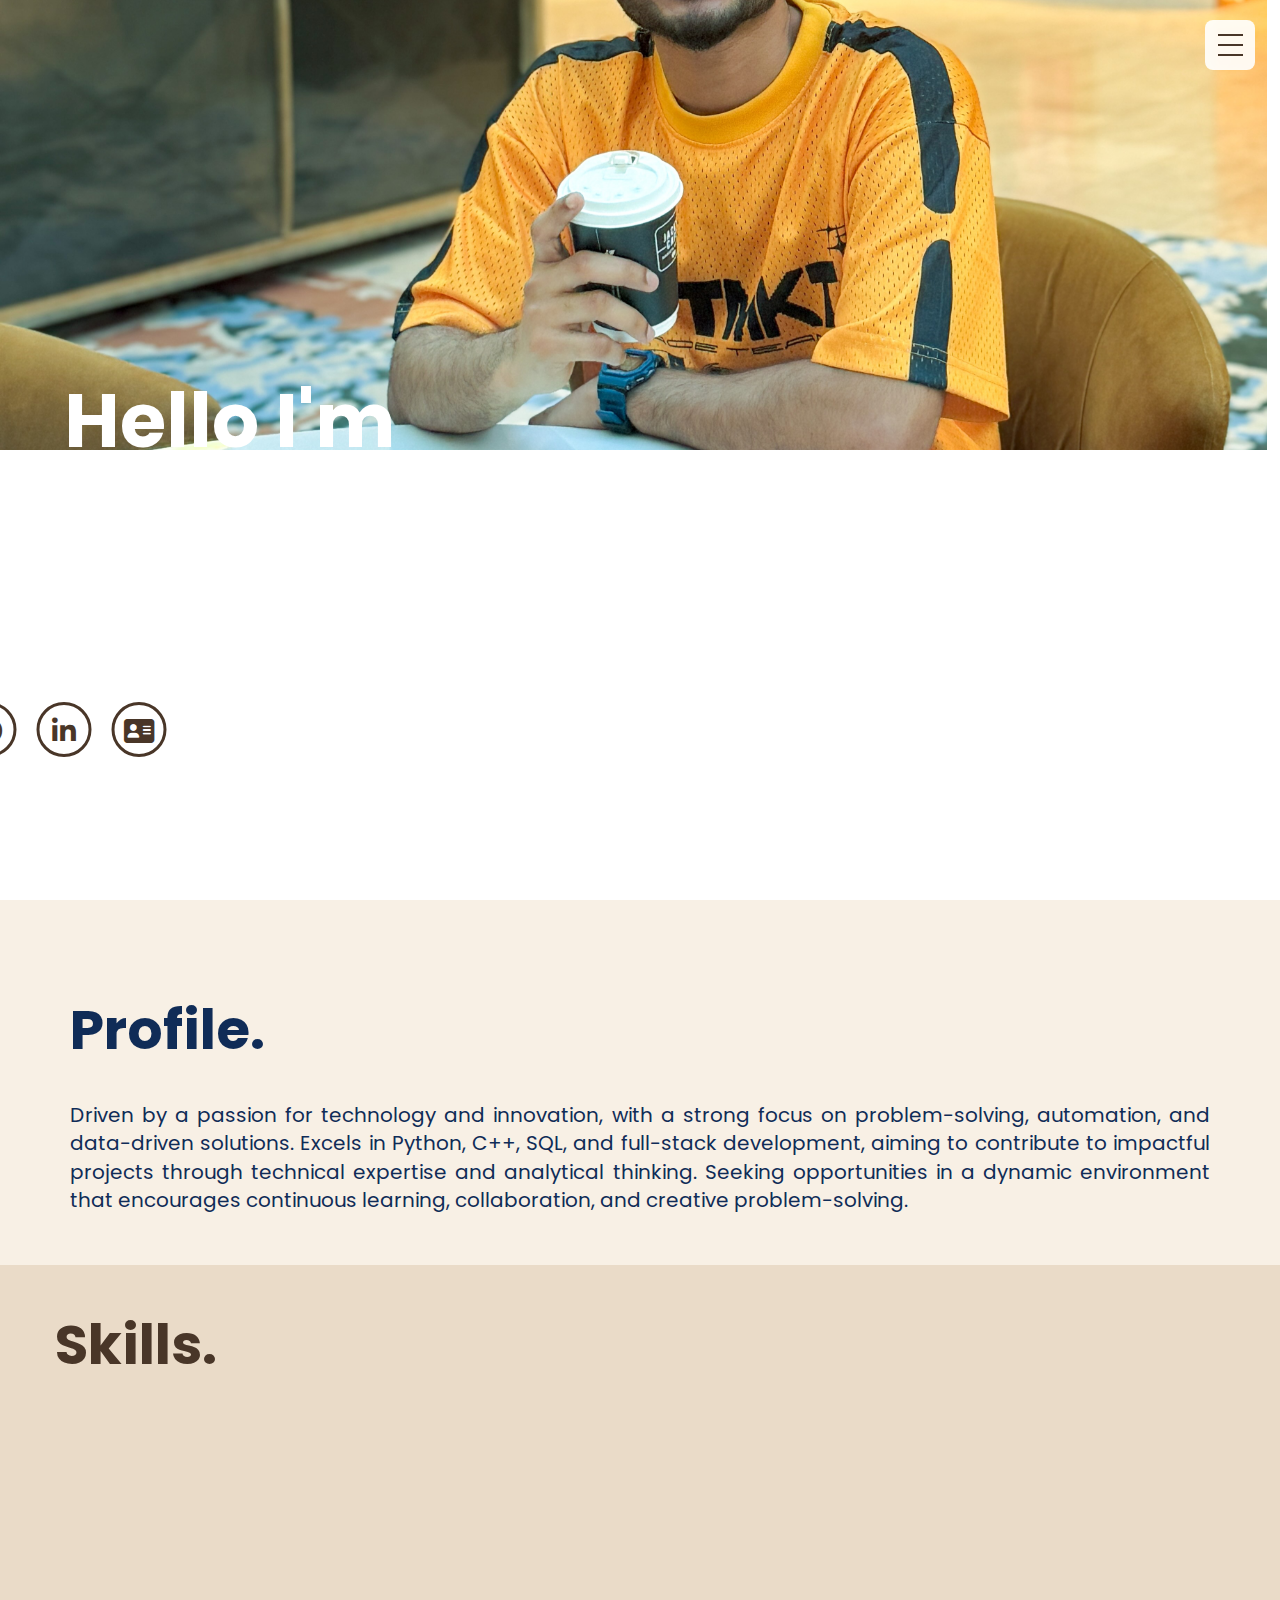
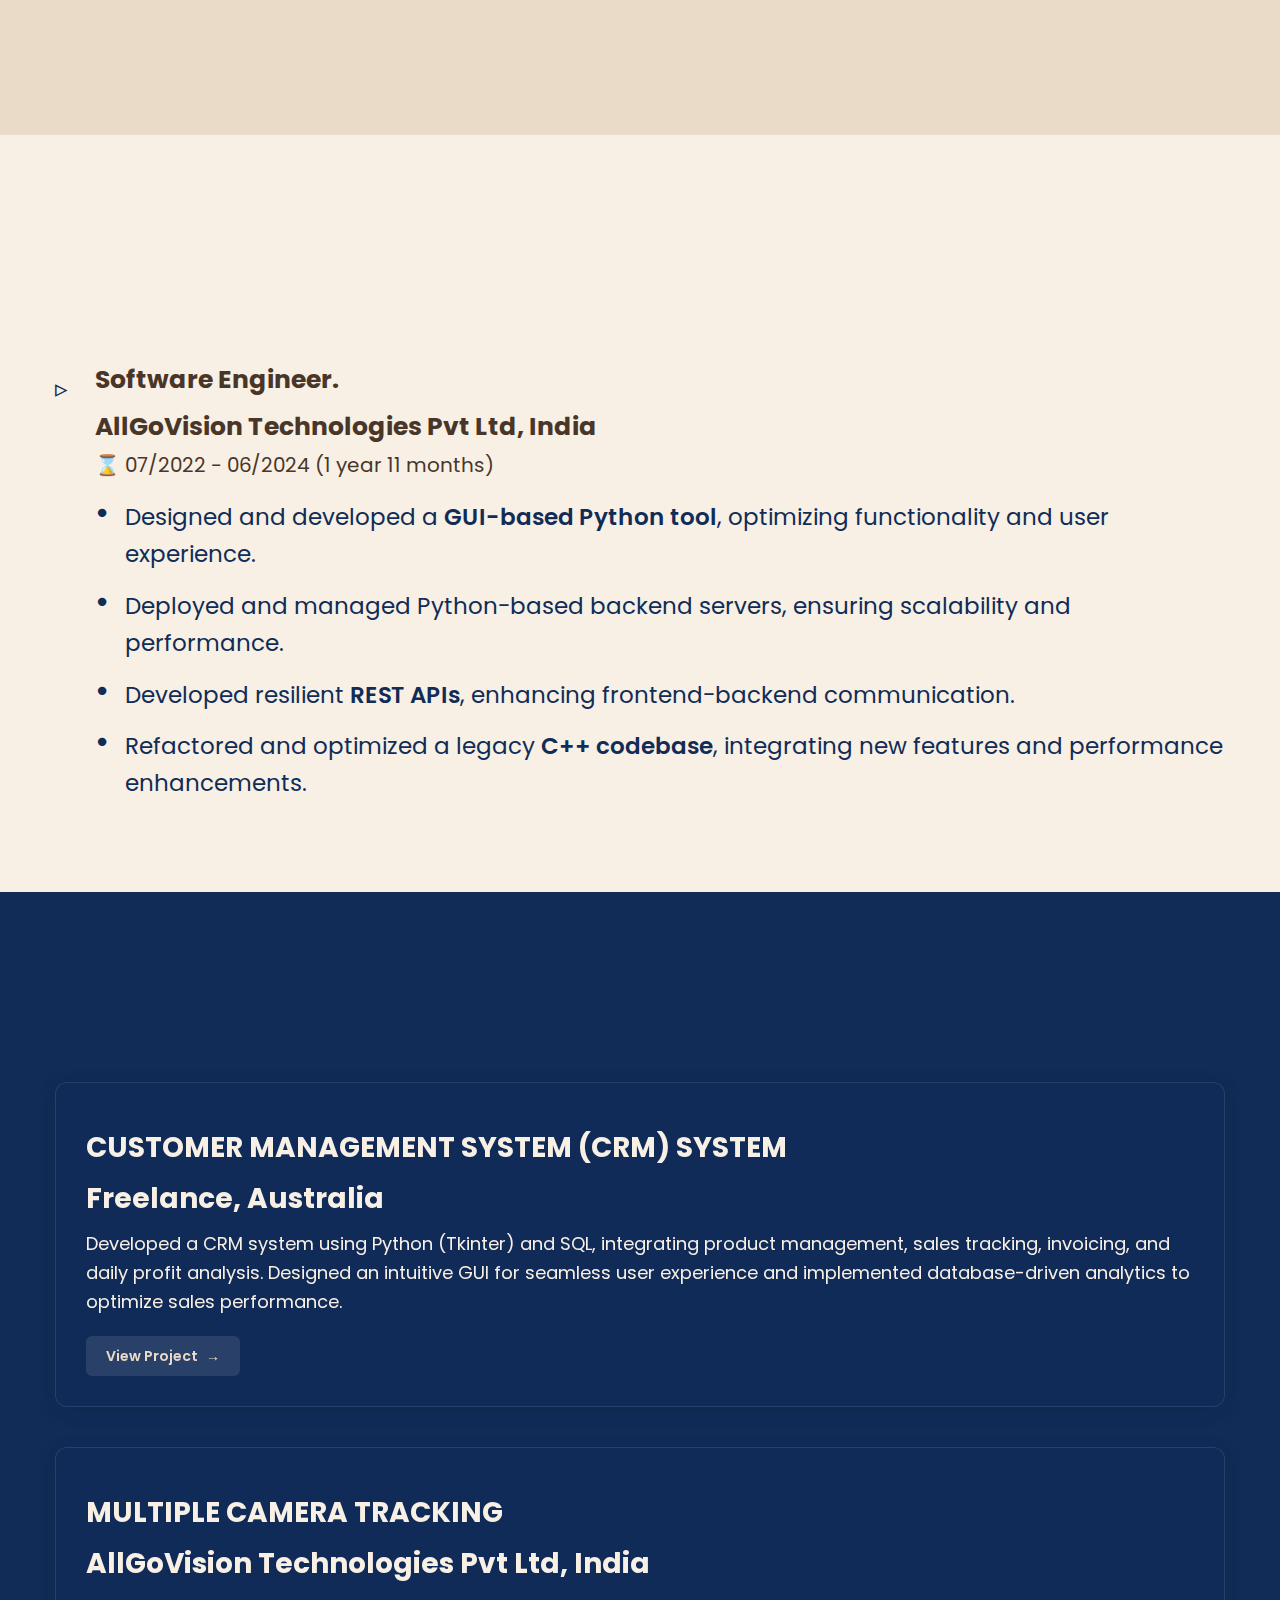
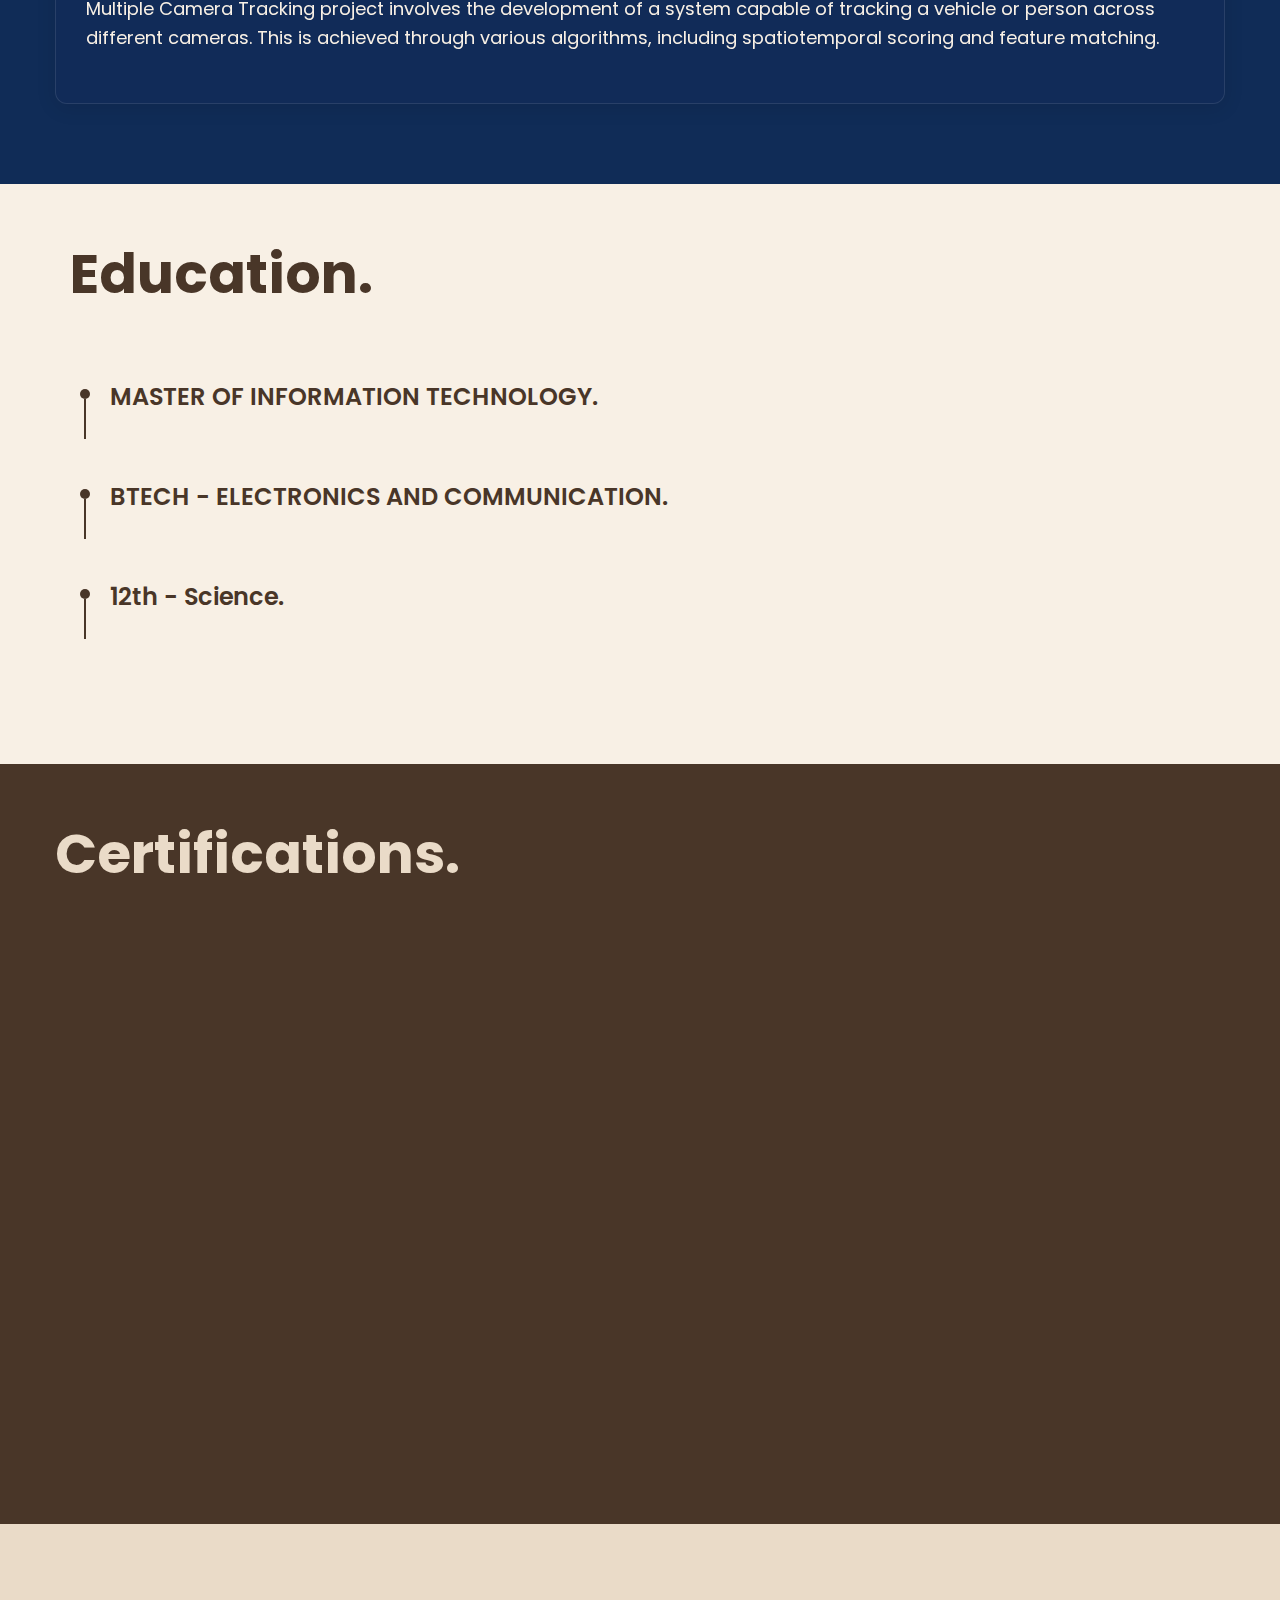
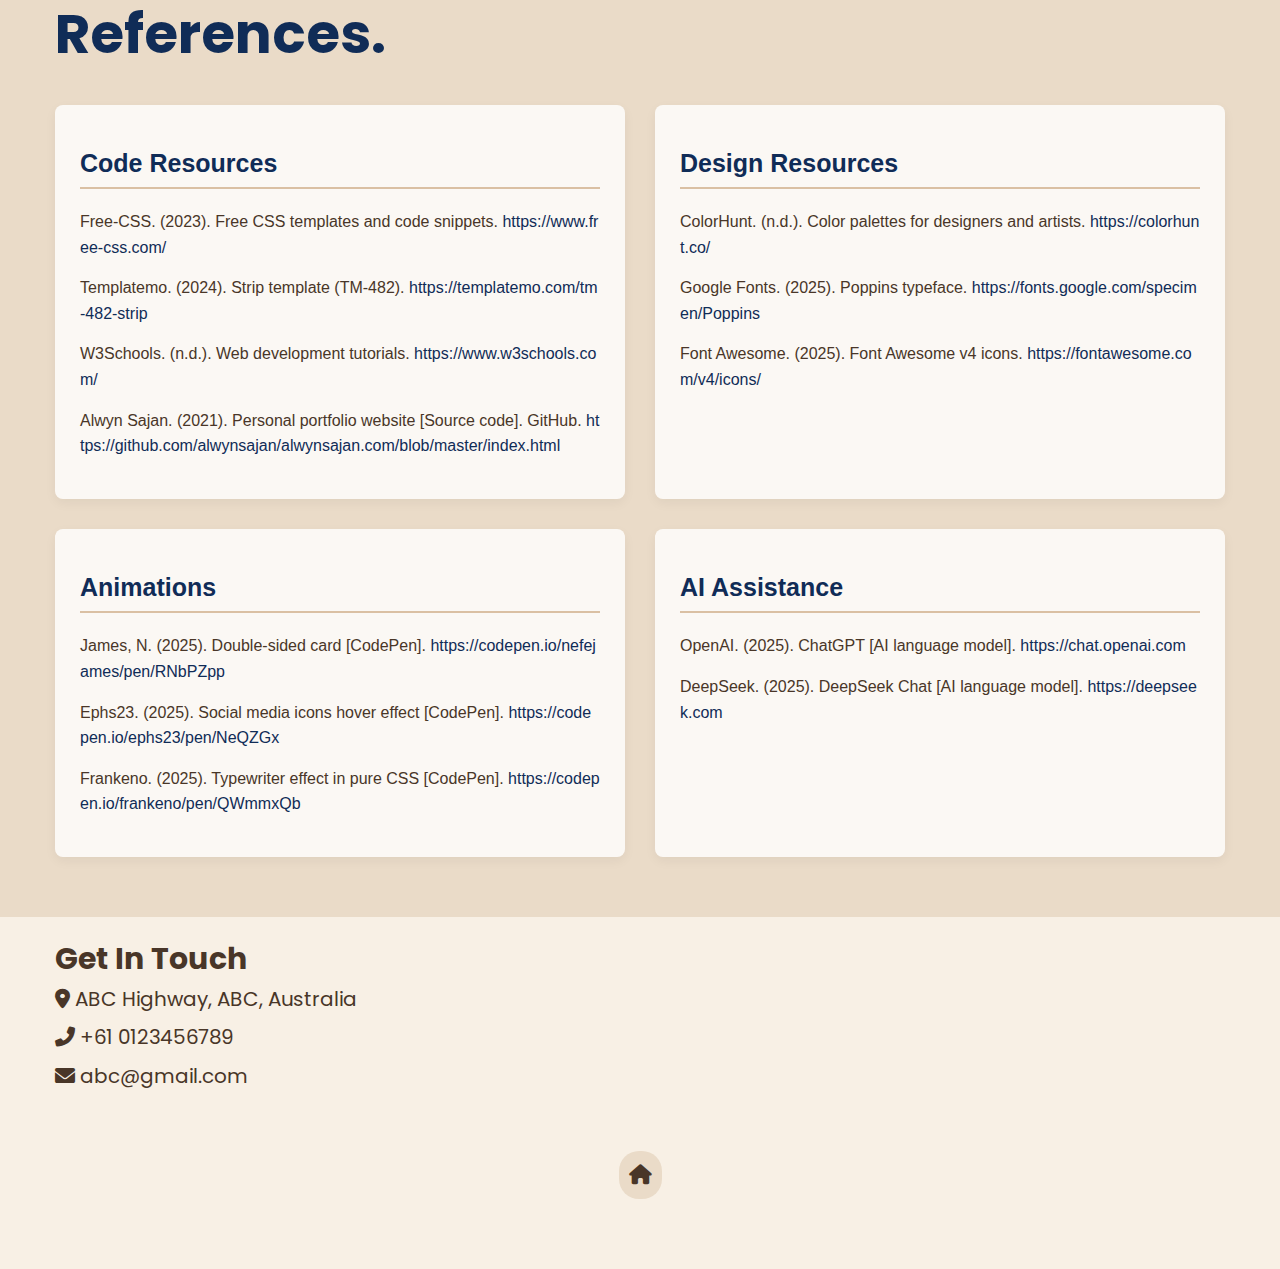
==== commit 390584f6: "Color changes and added References." ====
--- a/about.html
+++ b/about.html
@@ -175,7 +175,7 @@
             <div class="experienceItem">
               <h3>Software Engineer.</h3>
               <h3>AllGoVision Technologies Pvt Ltd, India</h3>
-              <p><i>07/2022 - 06/2024 (1 year 11 months)</i></p>
+              <p>07/2022 - 06/2024 (1 year 11 months)</p>
               <ul>
                 <li>Designed and developed a <strong>GUI-based Python tool</strong>, optimizing functionality and user experience.</li>
                 <li>Deployed and managed Python-based backend servers, ensuring scalability and performance.</li>
@@ -335,8 +335,7 @@
             <div class="certificateItem block">
               <div class="certificateContent">
                 <i class="fas fa-laptop-code faLaptopCode"></i>
-                <h3>RESPONSIVE WEBSITE BASICS:</h3>
-                <h3>CODE WITH HTML, CSS, AND JAVASCRIPT.</h3>
+                <h3>RESPONSIVE WEBSITE BASICS</h3>
                 <h3>Coursera</h3>
                 <i class="date">May 2021</i>
               </div>
@@ -374,50 +373,81 @@
 
     <section id="references" class="referencesSection">
       <div class="container">
-        <div class="row Box">
+        <div class="row box">
           <h2 class="references">References.</h2>
         </div>
         <div class="row">
           <div class="col-12">
             <div class="referenceItem">
-              <ul>
-                <li>
-                  <h3>AI Assistance.</h3>
-                  <h3>Chat GPT</h3> 
-                </li>
-
-                <li>
-                  <h3>Free CSS Templates.</h3>
-                    <h3>https://www.free-css.com/free-css-templates?start=60</h3>
-                </li>
-
-                <li><h3>Animations</h3>
-                <h3>https://codepen.io/</h3></li>
-                
-              </ul>
-            </div>
-          </div>
-        </div>
-      </div>
-    </section>
-
-    
-
+              <div class="referenceGrid">
+                <!-- First Row -->
+                <div class="referenceRow">
+                  <!-- Code Resources -->
+                  <div class="referenceCategory">
+                    <h3>Code Resources</h3>
+                    <div class="referenceEntry">
+                      <p>Free-CSS. (2023). Free CSS templates and code snippets. <span class="referenceUrl">https://www.free-css.com/</span></p>
+                      <p>Templatemo. (2024). Strip template (TM-482). <span class="referenceUrl">https://templatemo.com/tm-482-strip</span></p>
+                      <p>W3Schools. (n.d.). Web development tutorials. <span class="referenceUrl">https://www.w3schools.com/</span></p>
+                      <p>Alwyn Sajan. (2021). Personal portfolio website [Source code]. GitHub. <span class="referenceUrl">https://github.com/alwynsajan/alwynsajan.com/blob/master/index.html</span></p>
+                    </div>
+                  </div>
+    
+                  <!-- Design Resources -->
+                  <div class="referenceCategory">
+                    <h3>Design Resources</h3>
+                    <div class="referenceEntry">
+                      <p>ColorHunt. (n.d.). Color palettes for designers and artists. <span class="referenceUrl">https://colorhunt.co/</span></p>
+                      <p>Google Fonts. (2025). Poppins typeface. <span class="referenceUrl">https://fonts.google.com/specimen/Poppins</span></p>
+                      <p>Font Awesome. (2025). Font Awesome v4 icons. <span class="referenceUrl">https://fontawesome.com/v4/icons/</span></p>
+                    </div>
+                  </div>
+                </div>
+    
+                <!-- Second Row -->
+                <div class="referenceRow">
+                  <!-- Animations -->
+                  <div class="referenceCategory">
+                    <h3>Animations</h3>
+                    <div class="referenceEntry">
+                      <p>James, N. (2025). Double-sided card [CodePen]. <span class="referenceUrl">https://codepen.io/nefejames/pen/RNbPZpp</span></p>
+                      <p>Ephs23. (2025). Social media icons hover effect [CodePen]. <span class="referenceUrl">https://codepen.io/ephs23/pen/NeQZGx</span></p>
+                      <p>Frankeno. (2025). Typewriter effect in pure CSS [CodePen]. <span class="referenceUrl">https://codepen.io/frankeno/pen/QWmmxQb</span></p>
+                    </div>
+                  </div>
+    
+                  <!-- AI Assistance -->
+                  <div class="referenceCategory">
+                    <h3>AI Assistance</h3>
+                    <div class="referenceEntry">
+                      <p>OpenAI. (2025). ChatGPT [AI language model]. <span class="referenceUrl">https://chat.openai.com</span></p>
+                      <p>DeepSeek. (2025). DeepSeek Chat [AI language model]. <span class="referenceUrl">https://deepseek.com</span></p>
+                    </div>
+                  </div>
+                </div>
+              </div>
+            </div>
+          </div>
+        </div>
+      </div>
+    </section>
+
+    
     <footer id = "footer" class = "footer">
       <div class = "container">
         <div class = "row">
           <h4>Get In Touch</h4>
         </div>
         <div class = "row">
-          <p><i class="fa fa-map-marker-alt me-3"></i> 396 Stirling Highway, Claremont, Australia</p>
+          <p><i class="fa fa-map-marker-alt me-3"></i>  ABC Highway, ABC, Australia</p>
         </div>
 
         <div class = "row">
-          <p><i class="fa fa-phone-alt me-3"></i> +61 428609693</p>
+          <p><i class="fa fa-phone-alt me-3"></i> +61 0123456789</p>
         </div>
 
         <div class = "row">
-          <p><i class="fa fa-envelope me-3"></i> alwynsajan@gmail.com</p>
+          <p><i class="fa fa-envelope me-3"></i> abc@gmail.com</p>
         </div>
 
         <div class="row profileButton">
--- a/assets/css/styles.css
+++ b/assets/css/styles.css
@@ -1,8 +1,9 @@
 :root {
-  --color1: #E1D7B7;
-  --color2: #1E2A5E;
-  --color3:#55679C;
-  --color4:#98D2C0;
+  --color1: #F8F0E5;
+  --color2: #102C57;
+  --color3:#EADBC8;
+  --color4:#DAC0A3;
+  --color5:#493628;
   --color1-rgb: 123, 45, 67;
   --main-font: 'poppins', sans-serif;
 }
@@ -41,7 +42,7 @@
 }
 
 nav a {
-  color: var(--color3); 
+  color: var(--color5); 
   font-weight: 500;
   text-decoration: none; 
   font-size: 16px;
@@ -106,11 +107,11 @@
   display: block;
   width: 25px;
   height: 2px;
-  background: var(--color2); 
+  background: var(--color5); 
   margin: 4px 0;
   transition: all 0.3s ease;
   transform-origin: center;
-  color: var(--color3);
+  color: var(--color5);
 }
 
 .hamburger_menu:hover {
@@ -118,7 +119,7 @@
 }
 
 .hamburger_menu:hover span {
-  background: var(--color2);
+  background: var(--color5);
 }
 
 /* Active state for hamburger */
@@ -157,7 +158,6 @@
     overflow-y: auto;
   }
 
-  /* Changed this to always show full height when active */
   nav.active {
     display: flex;
     height: calc(100vh - 80px);
@@ -304,12 +304,12 @@
   border-radius: 50%;
   position: relative;
   overflow: hidden;
-  border: 3px solid var(--color2);
+  border: 3px solid var(--color5);
   transition: transform 0.3s ease, border-color 0.3s ease;
 }
 
 .socialList li a .icon {
-  color: var(--color3);
+  color: var(--color5);
   transition: transform 0.5s, color 0.5s;
   position: relative;
   z-index: 3;
@@ -447,8 +447,8 @@
 }
 
 .profileParagraph{
-  font-size: 23px;
-  color: var(--color3);
+  font-size: 20px;
+  color: var(--color2);
   text-align: justify;
 }
 
@@ -464,12 +464,12 @@
 }
 
 .skillSection {
-  background-color: var(--color2);
+  background-color: var(--color3);
   padding: 50px 0;
 }
 
 .skills {
-  color: var(--color1);
+  color: var(--color5);
   text-align: left;
   margin-top: 0px;
 }
@@ -513,17 +513,16 @@
   flex-direction: column;
   align-items: center;
   justify-content: center;
-  border-radius: 20px;
+  border-radius: 15px;
   padding: 25px;
   box-sizing: border-box;
   font-family: var(--mainFont);
 }
 
 .cardFront {
-  background: rgba(26, 32, 44, 0.1);
-  border: 2px solid rgba(74, 85, 104, 0.2);
-  border-left: 3px solid var(--color1);
-  color: #1a202c;
+  background: var(--color1);
+  border: 2px solid rgba(218, 192, 163, 0.3); /* Using --color4 at 30% opacity */
+  color: var(--color5);
 }
 
 .cardFront .icon {
@@ -542,7 +541,7 @@
   font-weight: 600;
   margin: 0;
   text-align: center;
-  color: var(--color1);
+  color: var(--color5);
 }
 
 .cardBack {
@@ -601,7 +600,6 @@
   will-change: opacity, transform;
   pointer-events: none;
   font-size: 55px;
-  font-weight: 600;
 }
 
 .experience.slideLeftToRight {
@@ -614,7 +612,7 @@
 .experienceItem {
   font-family: var(--main-font);
   font-size: 23px;
-  color: var(--color3);
+  color: var(--color2);
   margin-bottom: 50px;
   padding-left: 40px;
   position: relative;
@@ -638,7 +636,7 @@
 }
 
 .experienceItem:hover::before {
-  color: var(--color3);
+  color: var(--color2);
   transform: scale(1.2);
 }
 
@@ -646,19 +644,18 @@
 .experienceItem h3 {
   font-size: 25px;
   font-weight: bold;
-  color: var(--color2);
-  margin-bottom: 5px;
+  color: var(--color5);
   transition: color 0.3s ease;
 }
 
 
 /* Date Styling with Proper Icon Spacing */
 .experienceItem p {
-  font-style: italic;
   margin-bottom: 20px;
-  color: var(--color3);
-  position: relative;
-  padding-left: 30px; /* Increased from 25px */
+  color: var(--color5);
+  position: relative;
+  font-size: 20px;
+  padding-left: 30px; 
 }
 
 .experienceItem p::before {
@@ -757,7 +754,6 @@
   pointer-events: none;
   margin-bottom: 40px;
   font-size: 55px;
-  font-weight: 600;
   text-align: left;
   width: 100%;
 }
@@ -974,7 +970,7 @@
 }
 
 .education {
-  color: var(--color2);
+  color: var(--color5);
 }
 
 .educationItem {
@@ -984,7 +980,7 @@
   padding: 25px;
   text-align: left;
   transition: transform 0.3s ease-in-out;
-  color: var(--color3);
+  color: var(--color5);
   width: 100%;
   margin-bottom: 70px;
 }
@@ -1007,7 +1003,7 @@
   top: 10px;                
   width: 10px;               
   height: 10px;              
-  background-color: var(--color2);  
+  background-color: var(--color5);  
   border-radius: 50%;        
 }
 
@@ -1018,7 +1014,7 @@
   top: 20px;                  
   width: 2px;                 
   height: 100%;               
-  background-color: var(--color2);     
+  background-color: var(--color5);     
 }
 
 .educationItem ul {
@@ -1057,21 +1053,21 @@
   font-weight: 600;
 }
 .educationItem li:hover > .eduMainHeading {
-  color: var(--color2); 
+  color: var(--color4); 
 }
 
 .certificateSection {
-  background-color: var(--color2);
+  background-color: var(--color5);
   padding: 40px 0;
 }
 
 .certificates {
-  color: var(--color1);
+  color: var(--color3);
 }
 
 .certificateItem {
   font-family: var(--mainFont);
-  background: rgba(30, 42, 94, 0.15);
+  border: 1px solid rgba(218, 192, 163, 0.35);
   backdrop-filter: blur(12px);
   font-size: 23px;
   padding: 25px;
@@ -1117,7 +1113,7 @@
   cursor: pointer;
   position: relative;
   transition: all 0.4s ease;
-  border-left: 0 solid var(--color1); /* Initialize with 0 width */
+  border-left: 0 solid var(--color3); 
 }
 
 /* Gradient Edge Effect - Updated */
@@ -1210,7 +1206,7 @@
 }
 
 .certificateContent > .faLaptopCode {
-  color: var(--color4);
+  color: #FBBC05;
   font-size: 3rem;
 }
 
@@ -1259,23 +1255,61 @@
     font-size: 3.5rem;
   }
 }
-  .referencesSection{
-    background-color: var(--color3);
-    }
-    
-    .references{
-      color: var(--color4);
-    }
-  
-    .referenceItem h3 {
-      font-size: 25px; 
-      font-weight: bold; 
-      color: var(--color4);
-      margin-top: 0px; 
-    }
-    .referenceItem li{
-      margin-bottom: 40px;
-    }
+.referencesSection {
+  background-color: var(--color3);
+  padding: 60px 0;
+}
+
+.references {
+  color: var(--color2);
+  margin-bottom: 40px;
+}
+
+.referenceGrid {
+  display: flex;
+  flex-direction: column;
+  gap: 30px;
+}
+
+.referenceRow {
+  display: grid;
+  grid-template-columns: repeat(2, 1fr);
+  gap: 30px;
+}
+
+.referenceCategory {
+  background-color: rgba(255, 255, 255, 0.8);
+  border-radius: 8px;
+  padding: 25px;
+  box-shadow: 0 4px 12px rgba(0, 0, 0, 0.05);
+}
+
+.referenceCategory h3 {
+  font-size: 25px;
+  font-weight: bold;
+  color: var(--color2);
+  margin-bottom: 20px;
+  padding-bottom: 10px;
+  border-bottom: 2px solid var(--color4);
+}
+
+.referenceEntry p {
+  font-size: 16px;
+  line-height: 1.6;
+  margin-bottom: 15px;
+  color: var(--color5);
+}
+
+.referenceUrl {
+  color: var(--color2);
+  word-break: break-all;
+}
+
+@media (max-width: 768px) {
+  .referenceRow {
+    grid-template-columns: 1fr;
+  }
+}
 
 .footer h4{
   font-size: 30px;
@@ -1285,8 +1319,8 @@
 
 .footer{
   font-family: var(--main-font);
-  background-color: white;
-  color: var(--color3);
+  background-color: var(--color1);
+  color: var(--color5);
   border-bottom: 50px;
 }
 
@@ -1296,8 +1330,8 @@
 
 .footer a{
   font-size: 20px;
-  background-color: var(--color2);
-  color: var(--color1);
+  background-color: var(--color3);
+  color: var(--color5);
   border-radius: 20px;
   height: 100;
   padding: 10px;
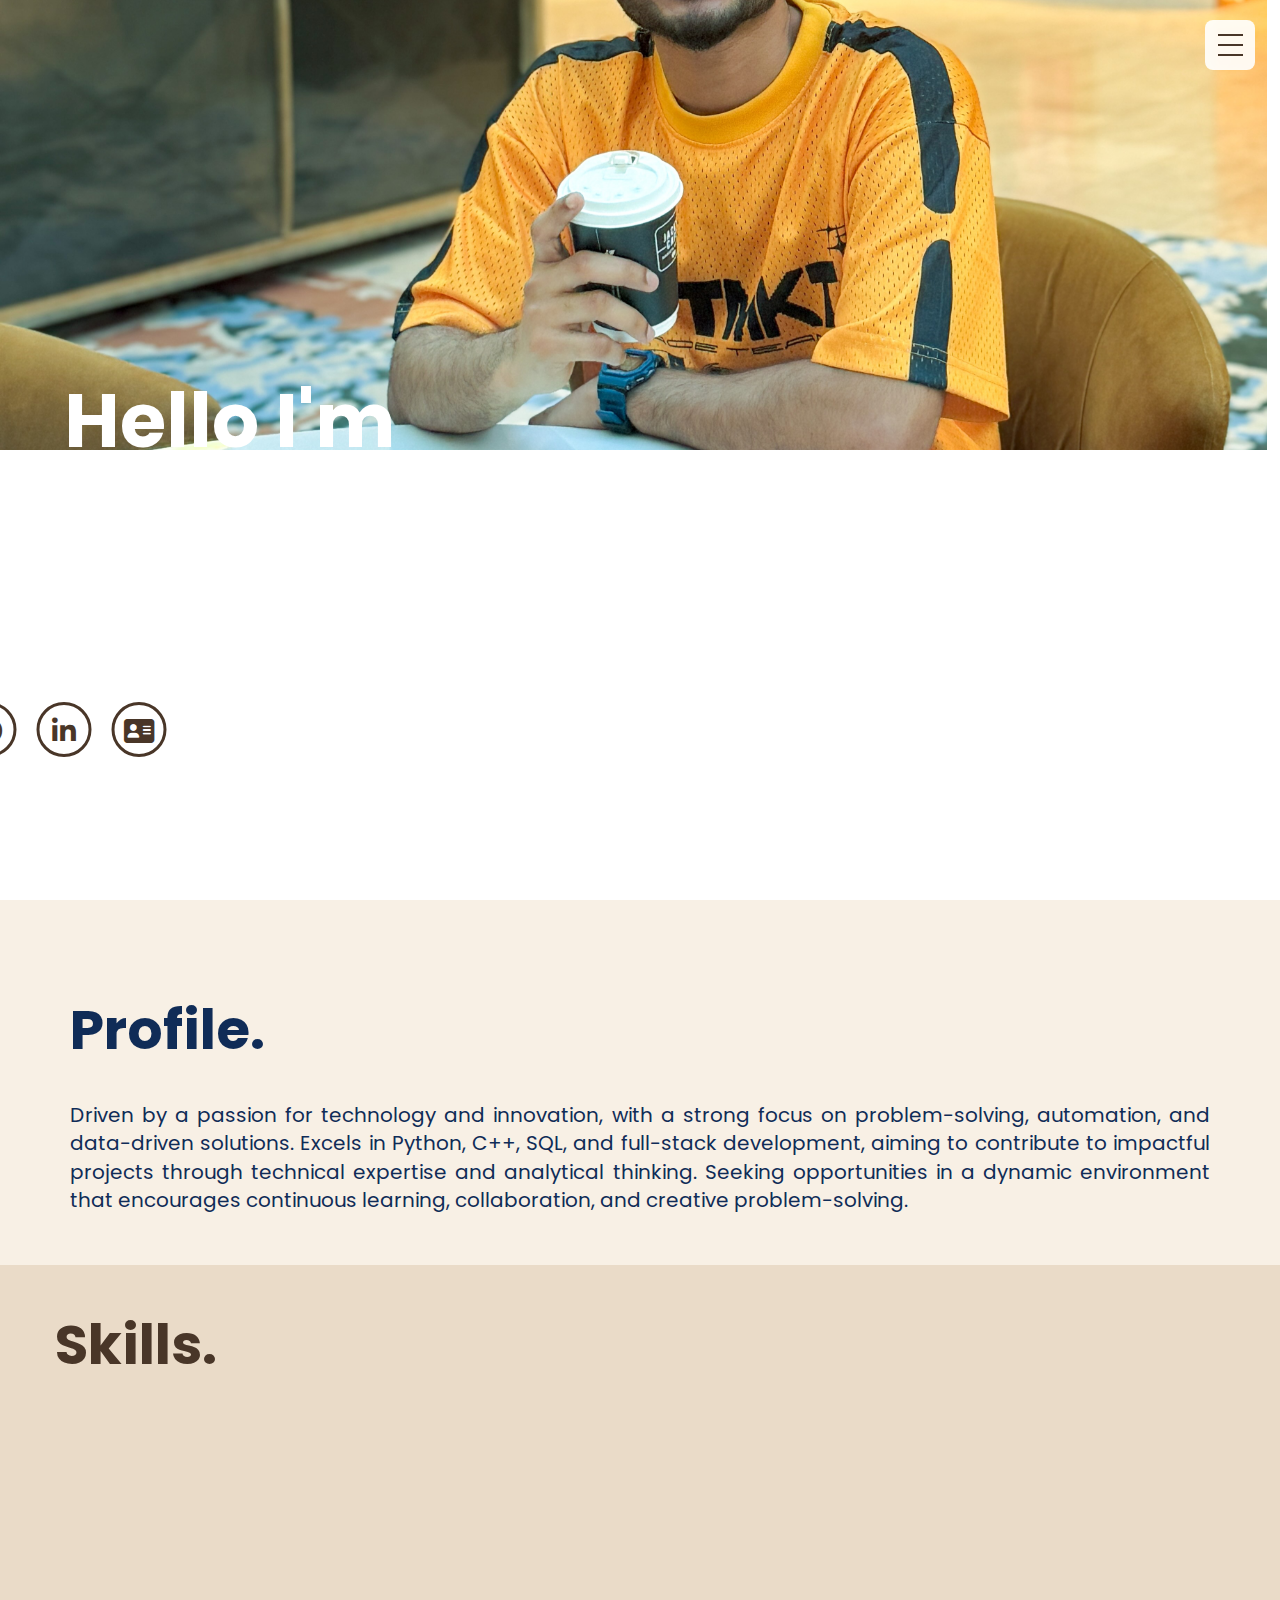
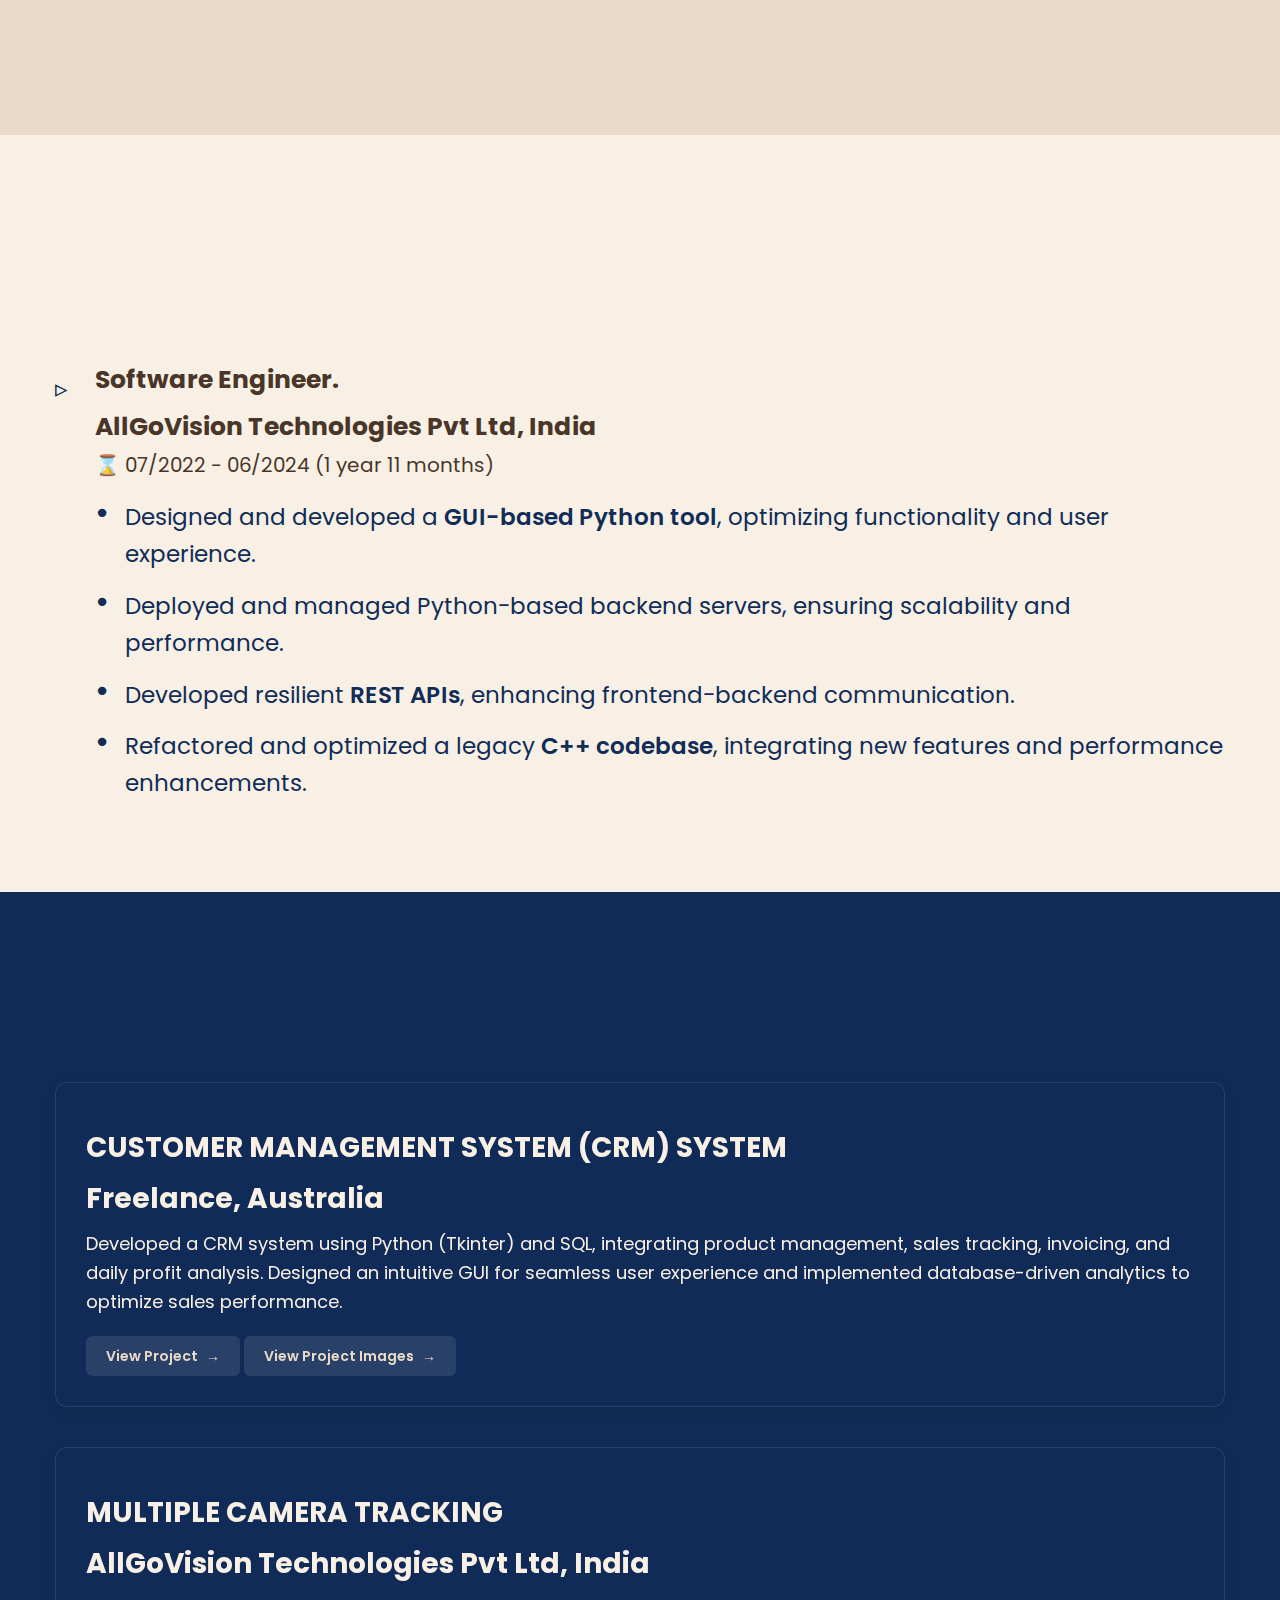
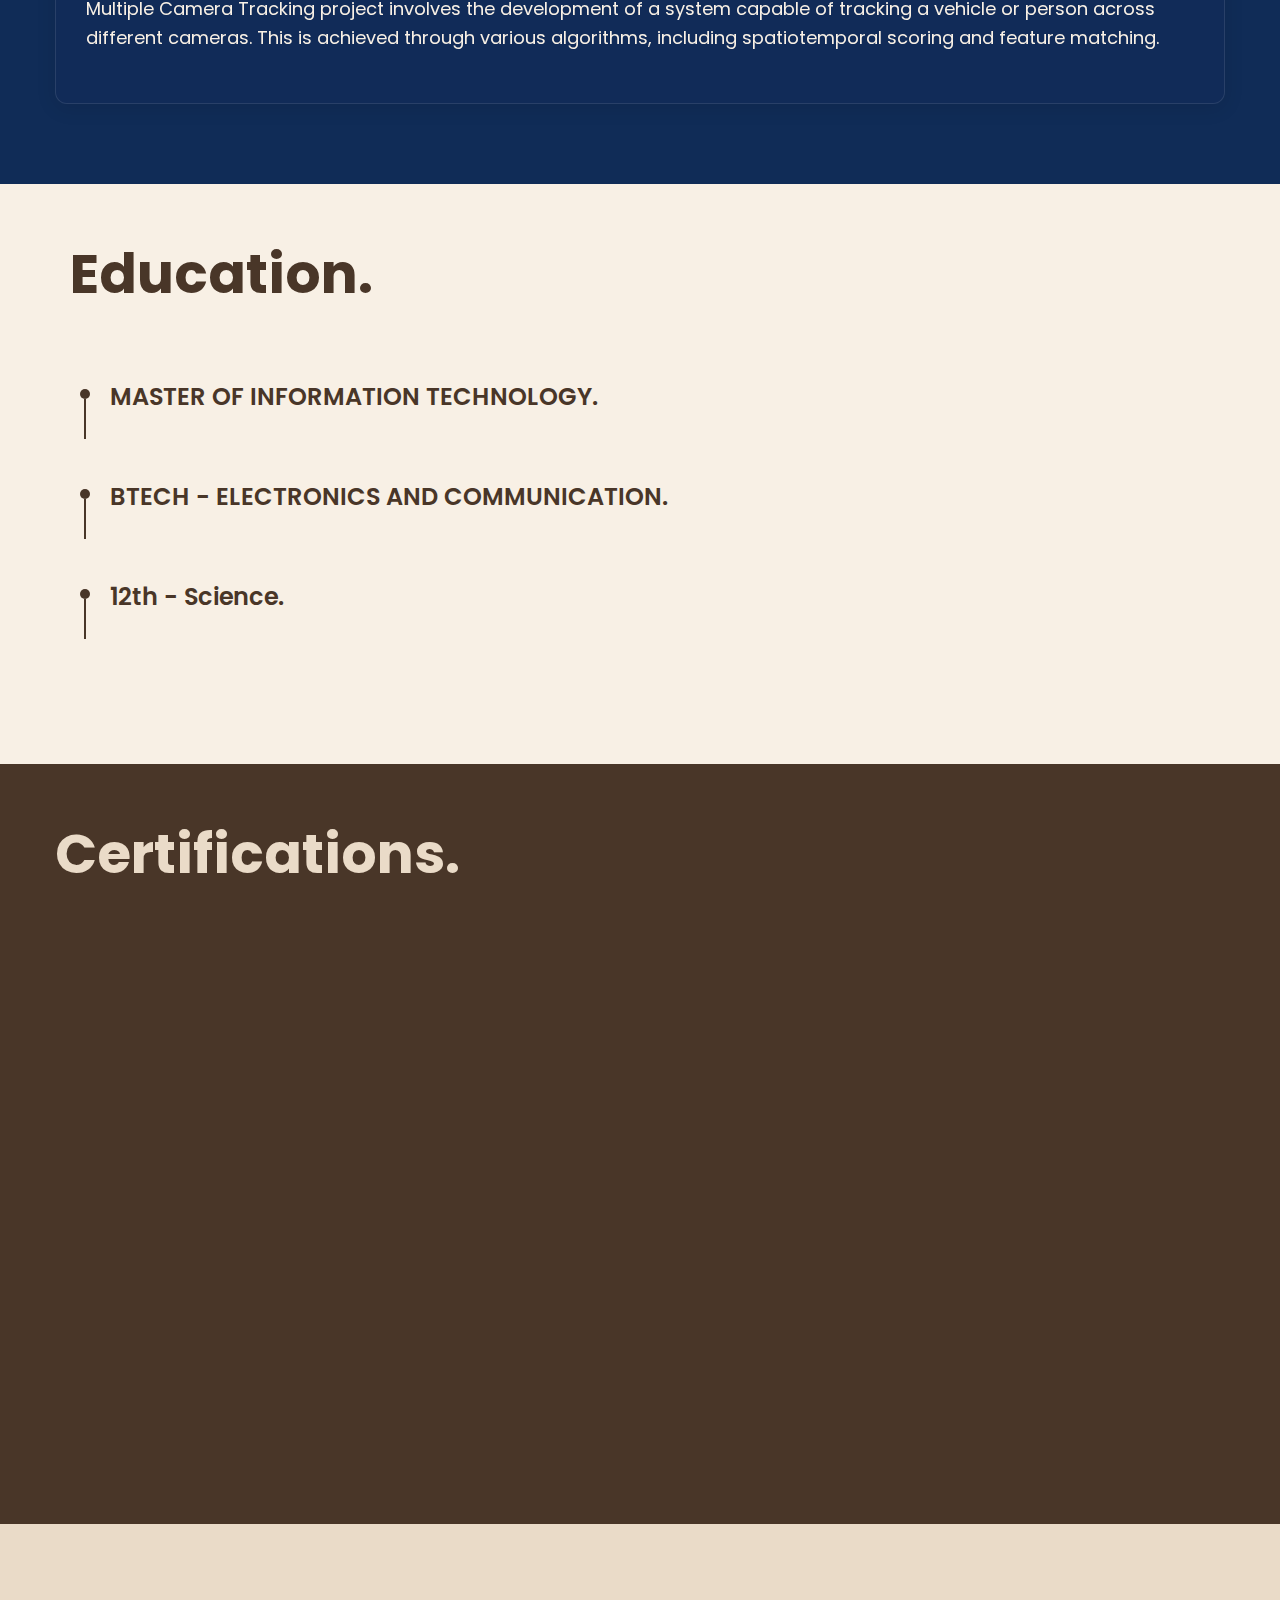
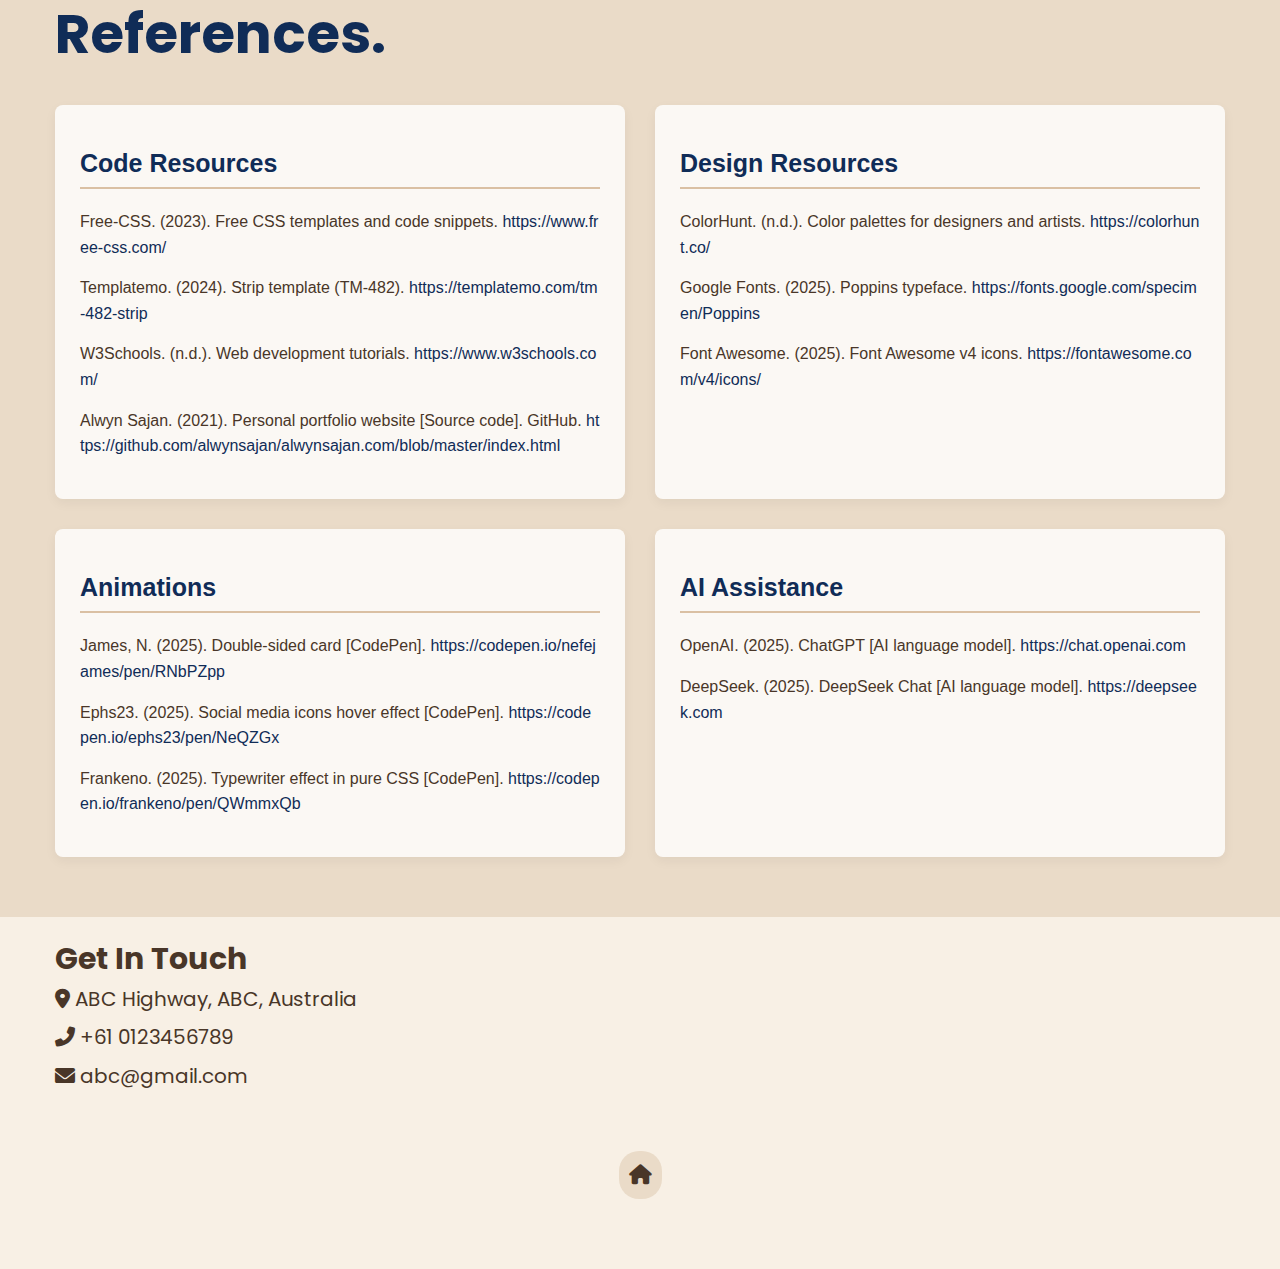
==== commit 55d6548b: "Added View project Images button" ====
--- a/about.html
+++ b/about.html
@@ -219,6 +219,10 @@
               <a href="https://github.com/alwynsajan/CartridgeWorld-CRM" class="projectLink" target="_blank">
                 View Project <span class="arrow">→</span>
               </a>
+
+              <a href="https://github.com/alwynsajan/CartridgeWorld-CRM/tree/salesUpdate/Images" class="projectLink" target="_blank">
+                View Project Images <span class="arrow">→</span>
+              </a>
             </div>
           </div>
         </div>
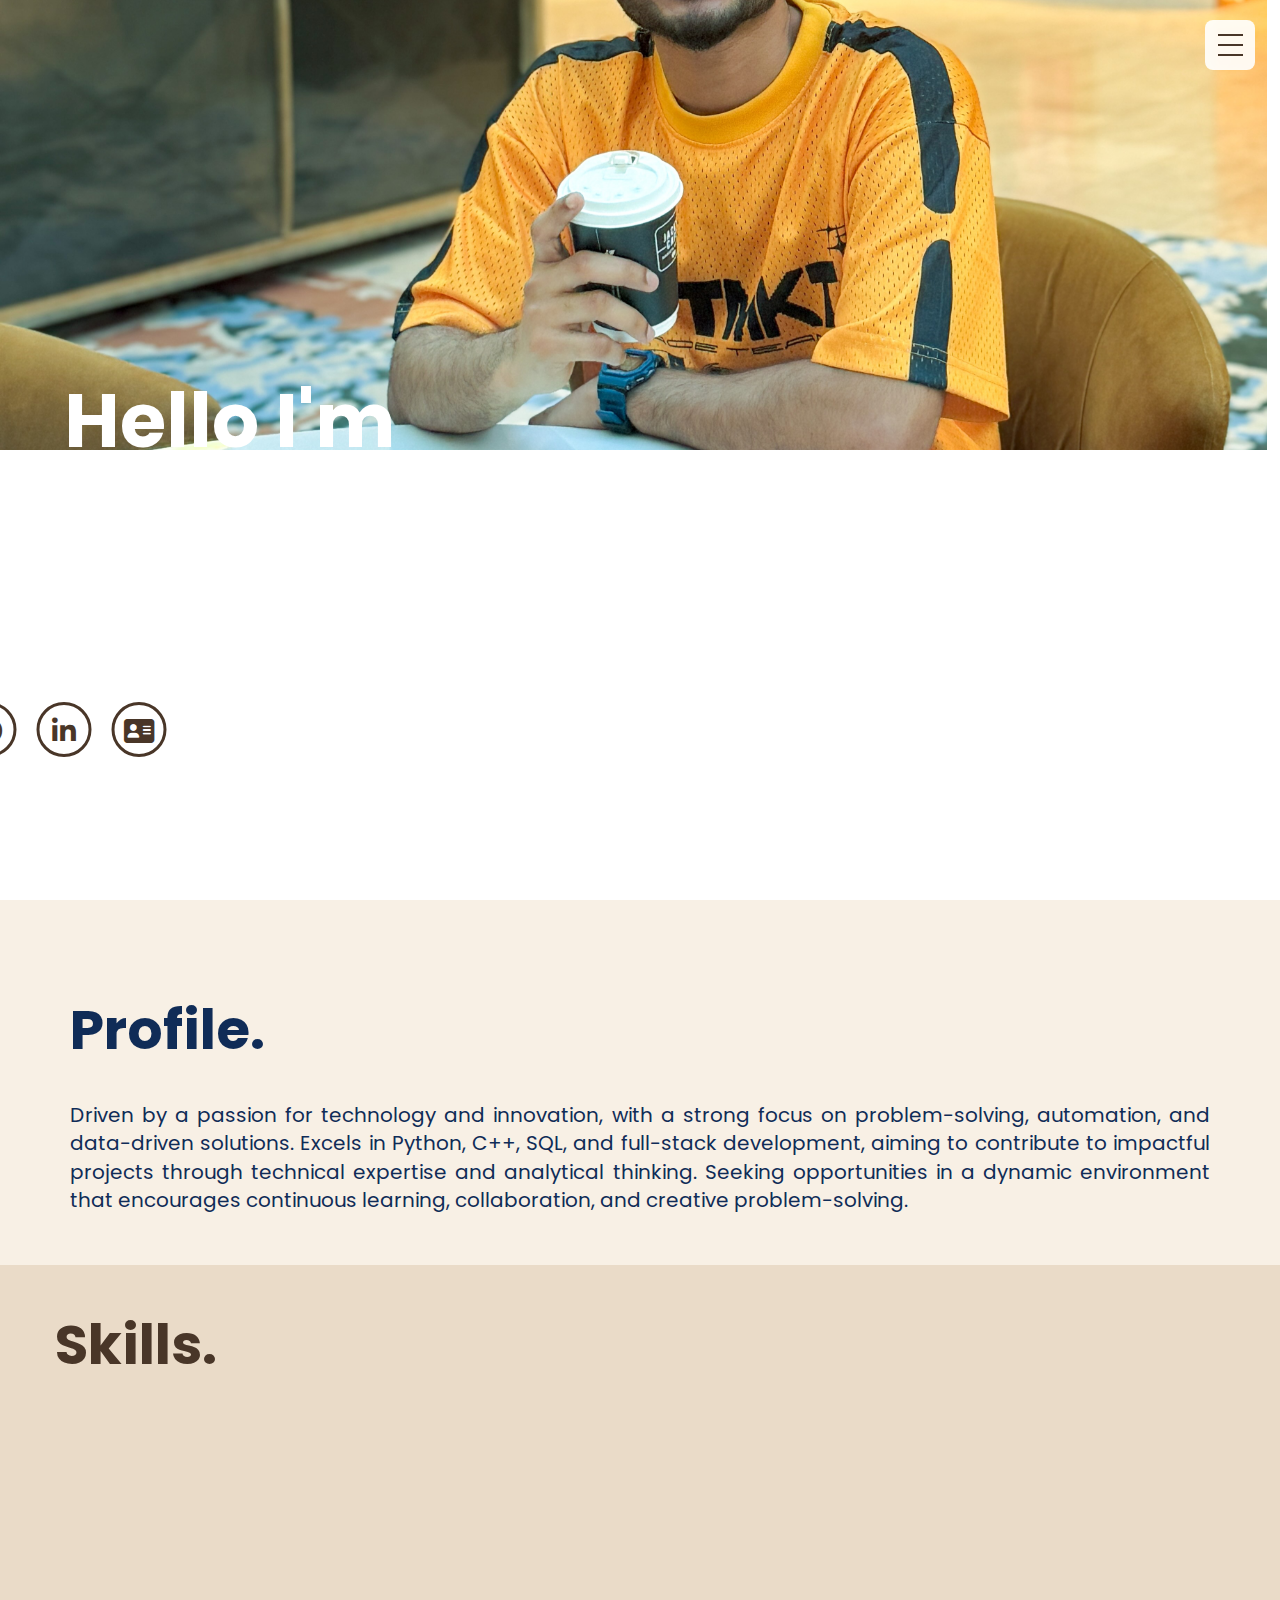
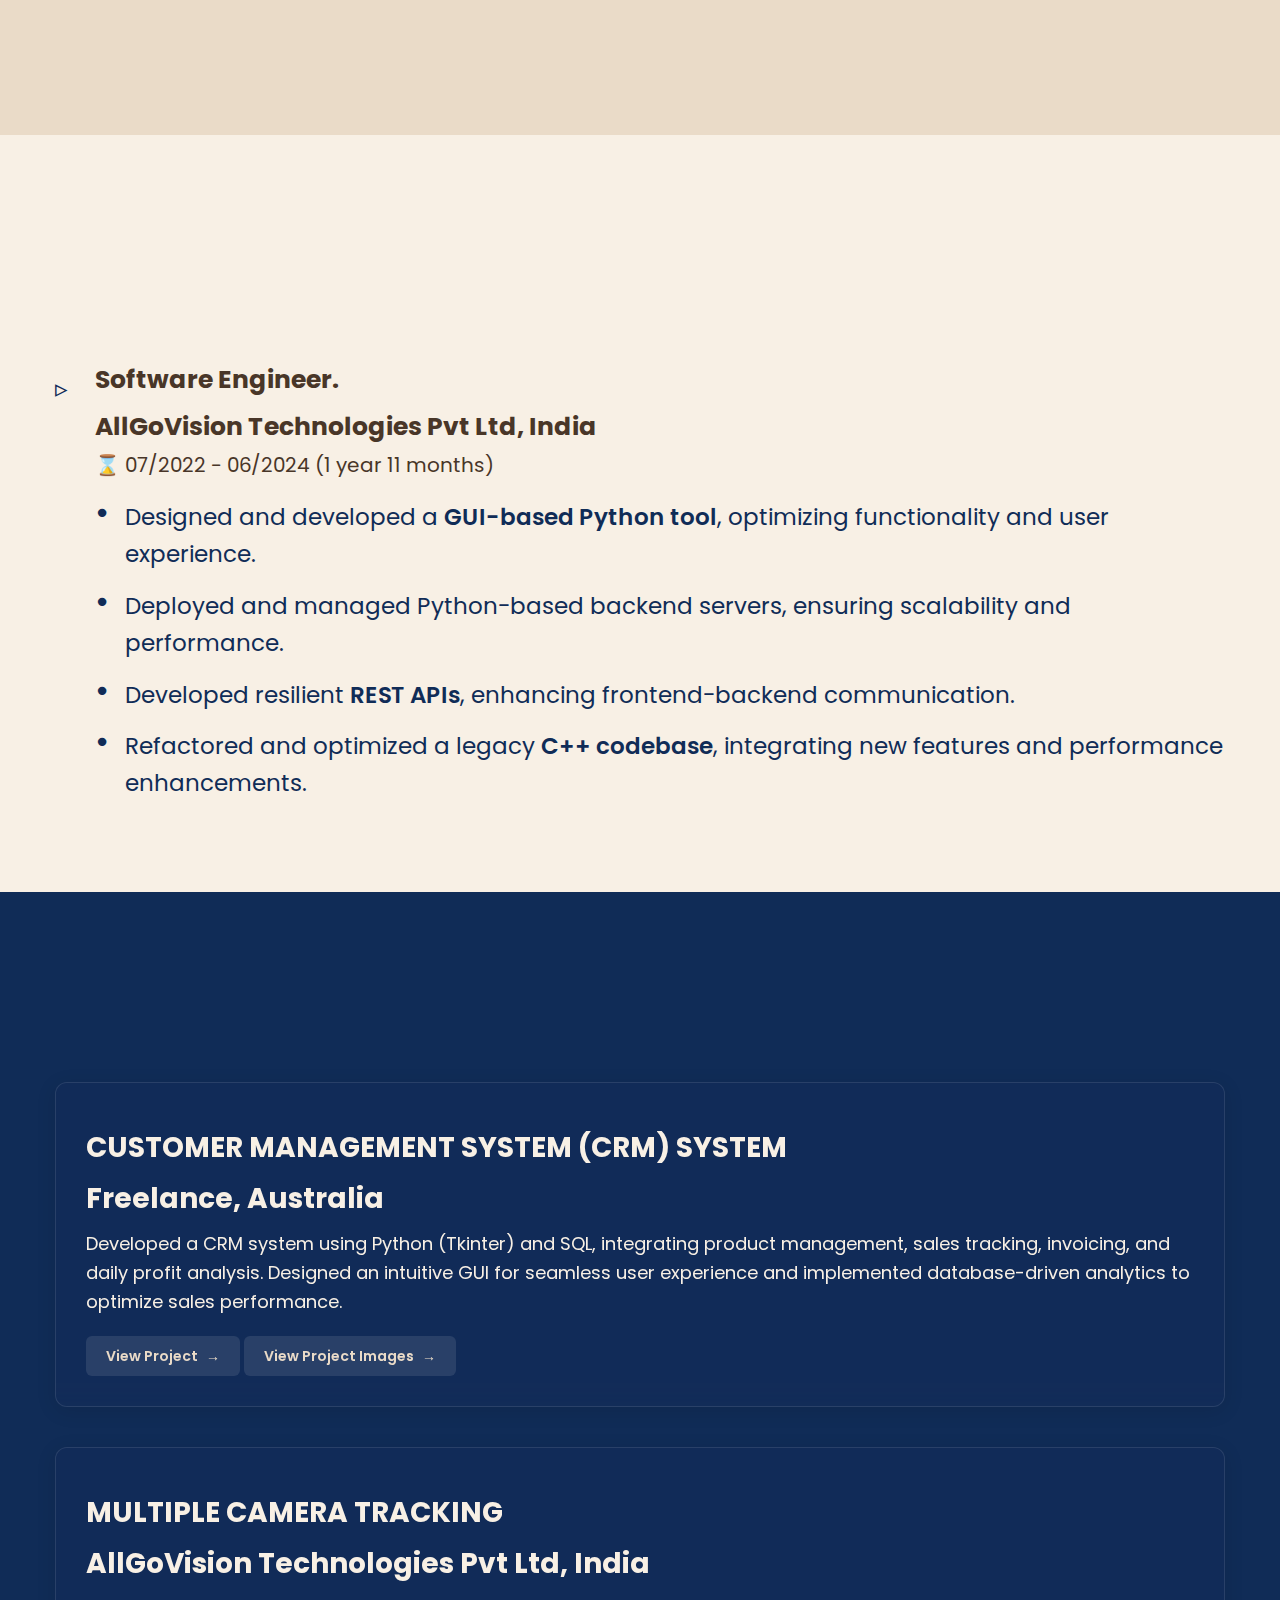
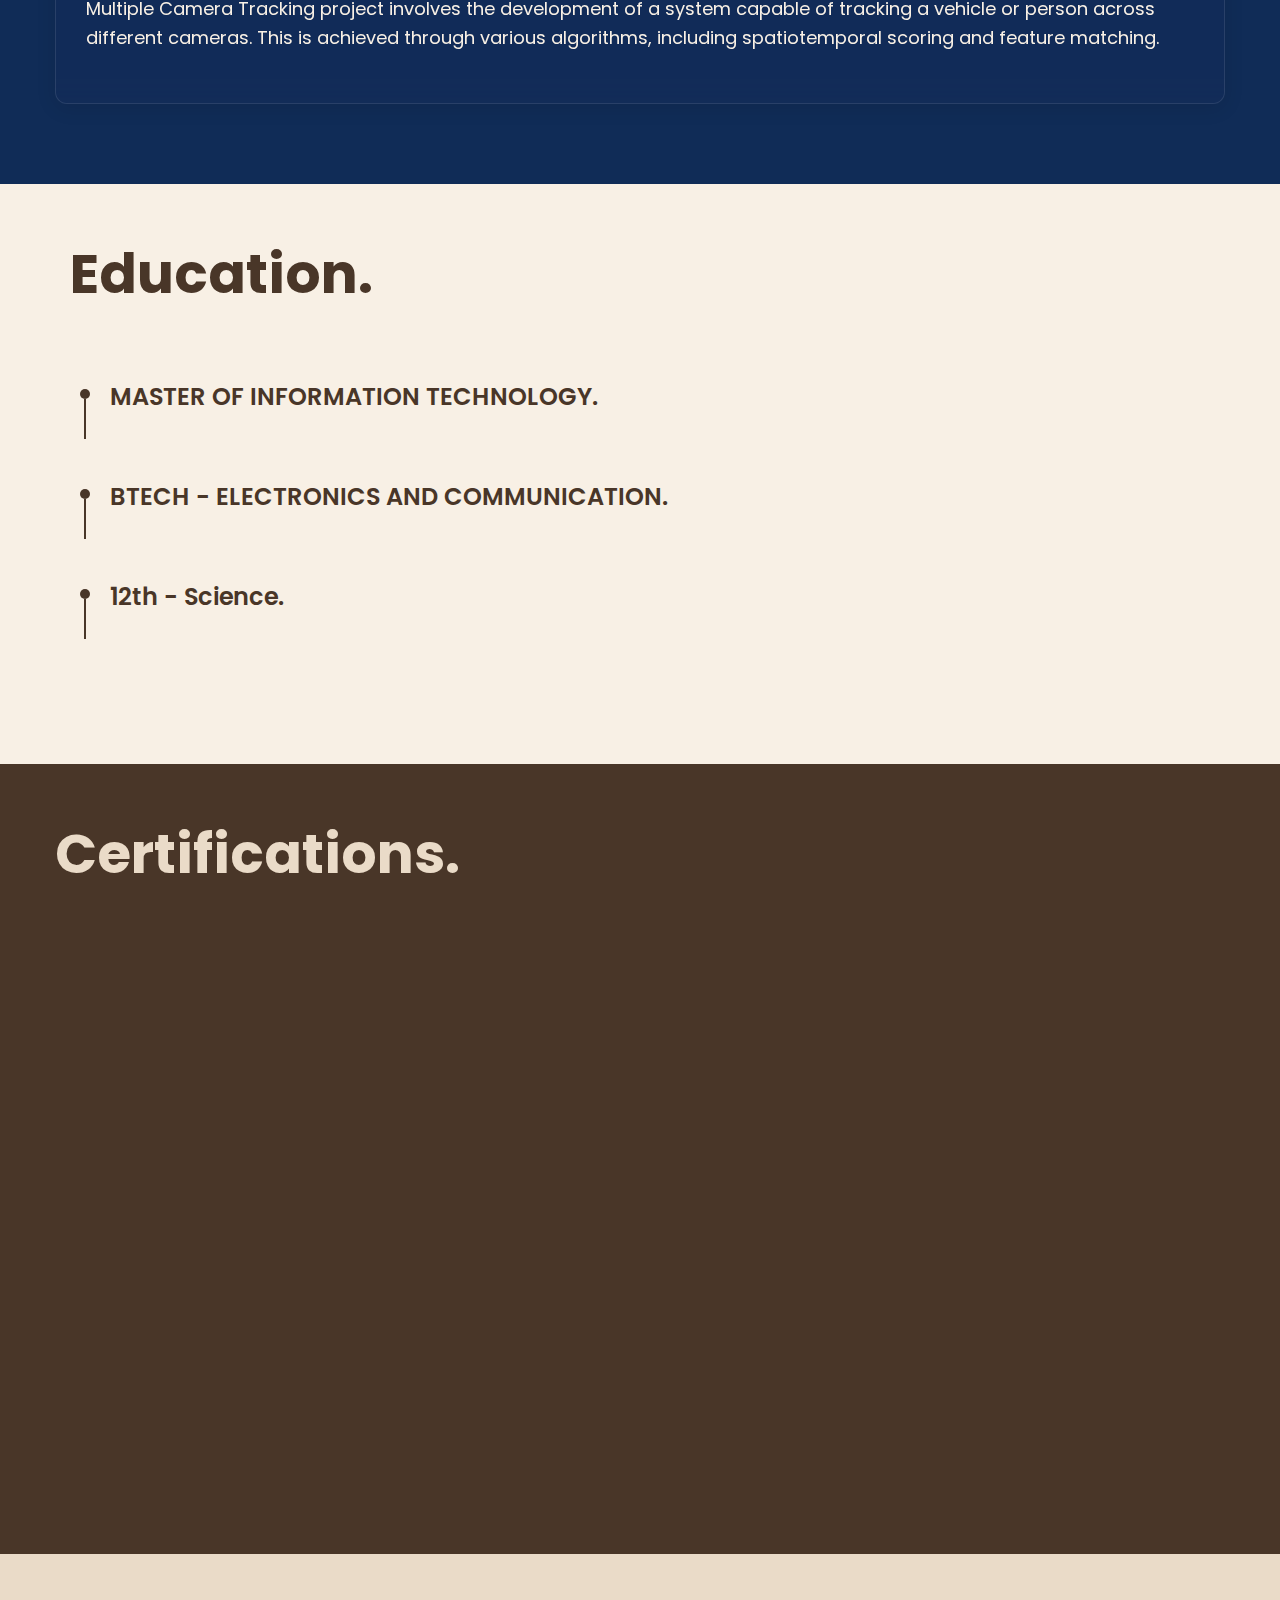
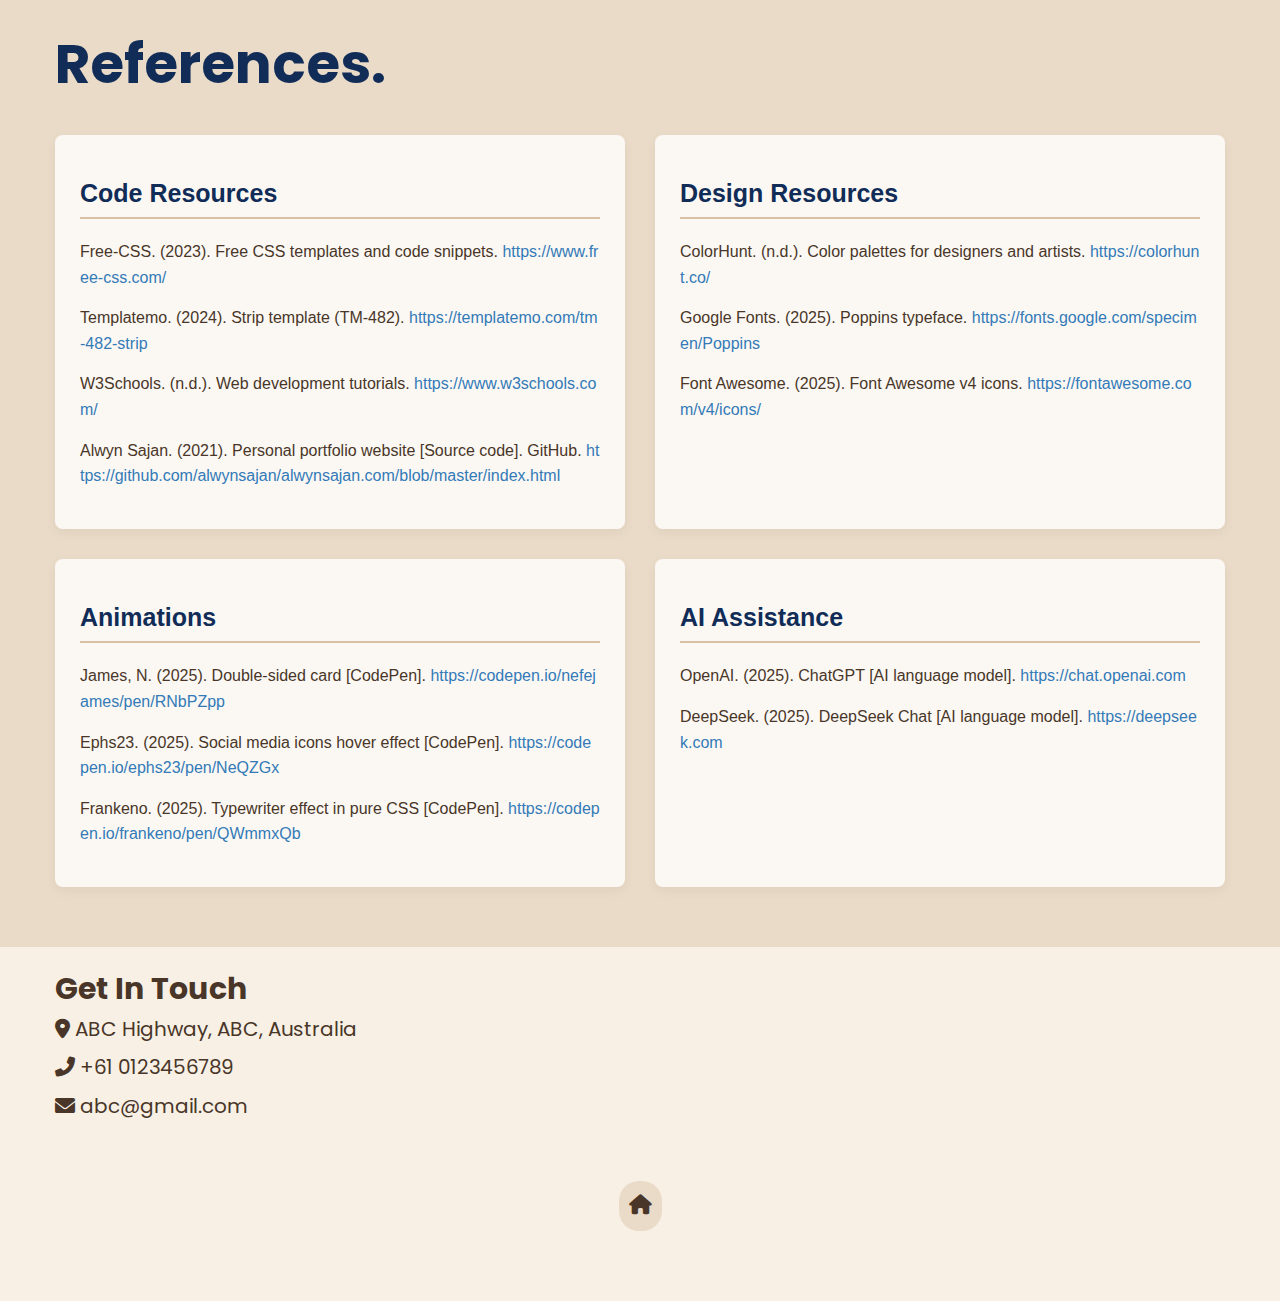
==== commit e5d9f9b1: "Added Comments" ====
--- a/about.html
+++ b/about.html
@@ -1,21 +1,43 @@
 <!DOCTYPE html>
 <html lang="en">
-<head>
+  <head>
+    <!-- Meta charset for proper text encoding -->
     <meta charset="UTF-8">
+
+    <!-- Viewport settings for responsive design on mobile devices -->
     <meta name="viewport" content="width=device-width, initial-scale=1.0">
+
+    <!-- Font Awesome for icons (e.g., social media icons) -->
     <link rel="stylesheet" href="https://cdnjs.cloudflare.com/ajax/libs/font-awesome/6.0.0-beta3/css/all.min.css">
+
+    <!-- Google Fonts: Poppins for typography -->
     <link href="https://fonts.googleapis.com/css2?family=Poppins:wght@300;400;500;600;700&display=swap" rel="stylesheet">
+
+    <!-- Bootstrap for responsive grid system and predefined CSS styles -->
     <link rel="stylesheet" href="https://maxcdn.bootstrapcdn.com/bootstrap/3.4.1/css/bootstrap.min.css">
+
+    <!-- Title of the webpage displayed in the browser tab -->
     <title>Alwyn Sajan</title>
+
+    <!-- Custom styles for the website (local styles) -->
     <link rel="stylesheet" href="assets/css/styles.css">
-    <link rel="stylesheet" href="assets/css/animation.css"> 
+
+    <!-- Custom animations for CSS transitions and effects -->
+    <link rel="stylesheet" href="assets/css/animation.css">
+
+    <!-- Custom JavaScript file for additional functionality (deferred loading to optimize page load) -->
     <script src="assets/javaScript/script.js" defer></script>
+
+    <!-- jQuery library for DOM manipulation and AJAX support -->
     <script src="https://code.jquery.com/jquery-3.6.0.min.js"></script>
 </head>
+
 <body>
 
   <section>
+    <!-- Navigation menu -->
     <nav id="navID" class="fadeIn nav menu">
+      <!-- Links to different sections of the portfolio -->
       <a href="#profile">Profile</a>
       <a href="#skills">Skills</a>
       <a href="#experience">Experience</a>
@@ -24,179 +46,215 @@
       <a href="#certification">Certification</a>
       <a href="#references">References</a>
     </nav>
-    <!-- Modern Hamburger Menu -->
+  
+    <!-- Modern Hamburger Menu for smaller screen sizes -->
     <div class="hamburger_menu fadeIn" id="hamburger-menu">
+      <!-- Three span elements for the hamburger icon -->
       <span></span>
       <span></span>
       <span></span>
     </div>
   </section>
-
-  <header id ="#headerId" class="fadeIn">
+  
+  <header id="headerId" class="fadeIn">
+    <!-- Profile image -->
     <img src="assets/images/alwyn.jpg" alt="Alwyn Sajan" class="alwyn_image fadeIn">
-    </header>
-    <section>
-      <div>
-        <h1 class="headerhello slideLeftToRight">Hello I'm</h1>
+  </header>
+  
+  <section>
+    <div>
+      <!-- Heading for introduction -->
+      <h1 class="headerhello slideLeftToRight">Hello I'm</h1>
+      
+      <!-- Name heading -->
+      <h1 class="headerName slideLeftToRight">Alwyn Sajan</h1>
+  
+      <!-- Subheading with typewriter animation -->
+      <h2 id="gitId" class="headerSub cursor typewriter-animation">
+        Code. Create. Innovate.
+      </h2>
+  
+      <!-- Social media links section -->
+      <ul class="socialList fadeIn">
+        <li>
+          <!-- GitHub link -->
+          <a href="https://github.com/alwynsajan" class="gitButton" target="_blank">
+            <i class="fab fa-github icon"></i>
+          </a>
+        </li>
+        <li>
+          <!-- LinkedIn link -->
+          <a href="https://www.linkedin.com/in/alwyn-sajan-a8009a19b/" class="linkedInButton" target="_blank">
+            <i class="fab fa-linkedin-in icon"></i>
+          </a>
+        </li>
+        <li>
+          <!-- Contact link, leads to the footer -->
+          <a href="#footer" class="contactButton">
+            <i class="fa fa-address-card icon"></i>
+          </a>
+        </li>
+      </ul>
+    </div>
+  </section>
+  
+    
+  <section class="profileSection">
+    <div class="container">
+      <!-- Profile Section -->
+      <div id="profile" class="row Box">
+        <!-- Profile Header -->
+        <h2 class="profile">Profile.</h2>
         
-        <h1 class="headerName slideLeftToRight">Alwyn Sajan</h1>
-        <h2 id="gitId" class="headerSub  cursor typewriter-animation">
-          Code. Create. Innovate.
-        </h2>
-    
-        <ul class="socialList fadeIn">
-          <li>
-            <a href="https://github.com/alwynsajan" class="gitButton" target="_blank">
-              <i class="fab fa-github icon"></i>
-            </a>
-          </li>
-          <li>
-            <a href="https://www.linkedin.com/in/alwyn-sajan-a8009a19b/" class="linkedInButton" target="_blank">
-              <i class="fab fa-linkedin-in icon"></i>
-            </a>
-          </li>
-          <li>
-            <a href="#footer" class="contactButton">
-              <i class="fa fa-address-card icon"></i>
-            </a>
-          </li>
-        </ul>
-    
-        <!-- <a href="#footer" class="slideInDown contact">Contact</a> -->
-      </div>
-    </section>
-    
-    <section class ="profileSection">
-      <div class="container">
-        <div id = "profile"class="row Box">
-          <h2 class="profile">Profile.</h2>
-          <p class="profileParagraph">
-            Driven by a passion for technology and innovation, with a strong focus on problem-solving, automation, and data-driven
-            solutions. Excels in Python, C++, SQL, and full-stack development, aiming to contribute to impactful projects through 
-            technical expertise and analytical thinking. Seeking opportunities in a dynamic environment that encourages continuous 
-            learning, collaboration, and creative problem-solving.
-          </p>
-
-        </div>
-      </div>
-    </section>
+        <!-- Profile Description Paragraph -->
+        <p class="profileParagraph">
+          Driven by a passion for technology and innovation, with a strong focus on problem-solving, automation, and data-driven
+          solutions. Excels in Python, C++, SQL, and full-stack development, aiming to contribute to impactful projects through 
+          technical expertise and analytical thinking. Seeking opportunities in a dynamic environment that encourages continuous 
+          learning, collaboration, and creative problem-solving.
+        </p>
+      </div>
+    </div>
+  </section>
+  
 
     <!-- Skill Section -->
-    <section id="skills" class="skillSection">
-      <div class="container">
-        <div class="row box">
-          <h2 class="skills">Skills.</h2>
-        </div>
-
-        <div class="row">
-          <div class="col-sm-12 col-md-6 col-lg-3">
-            <div class="card programmingCard">
-              <div class="cardInner">
-                <div class="cardFront">
-                  <i class="icon fas fa-code"></i>
-                  <h2>Programming</h2>
-                </div>
-                <div class="cardBack">
-                  <ul>
-                    <li>Python</li>
-                    <li>Java</li>
-                    <li>C++</li>
-                    <li>JavaScript</li>
-                  </ul>
-                </div>
-              </div>
-            </div>
-          </div>
-
-          <div class="col-sm-12 col-md-6 col-lg-3">
-            <div class="card webCard">
-              <div class="cardInner">
-                <div class="cardFront">
-                  <i class="icon fas fa-globe"></i>
-                  <h2>Web Tech</h2>
-                </div>
-                <div class="cardBack">
-                  <ul>
-                    <li>Django</li>
-                    <li>Flask</li>
-                    <li>HTML</li>
-                    <li>CSS</li>
-                  </ul>
-                </div>
-              </div>
-            </div>
-          </div>
-
-          <div class="col-sm-12 col-md-6 col-lg-3">
-            <div class="card databasesCard">
-              <div class="cardInner">
-                <div class="cardFront">
-                  <i class="icon fas fa-database"></i>
-                  <h2>Databases</h2>
-                </div>
-                <div class="cardBack">
-                  <ul>
-                    <li>SQL</li>
-                    <li>MongoDB</li>
-                  </ul>
-                </div>
-              </div>
-            </div>
-          </div>
-
-          <div class="col-sm-12 col-md-6 col-lg-3">
-            <div class="card devOpsCard">
-              <div class="cardInner">
-                <div class="cardFront">
-                  <i class="icon fas fa-server"></i>
-                  <h2>DevOps</h2>
-                </div>
-                <div class="cardBack">
-                  <ul>
-                    <li>Docker</li>
-                    <li>Git</li>
-                  </ul>
-                </div>
-              </div>
-            </div>
-          </div>
-        </div>
-      </div>
-    </section>
-
-    <!-- Experiance Section -->
-    <section id="experience" class="experienceSection">
-      <div class="container">
-        <div class="row Box">
-          <h2 class="experience">Experience.</h2>
-        </div>
-        <div class="row">
-          <div class="col-12">
-            <div class="experienceItem">
-              <h3>Software Engineer.</h3>
-              <h3>AllGoVision Technologies Pvt Ltd, India</h3>
-              <p>07/2022 - 06/2024 (1 year 11 months)</p>
+<section id="skills" class="skillSection">
+  <div class="container">
+    <!-- Section Heading -->
+    <div class="row box">
+      <h2 class="skills">Skills.</h2>
+    </div>
+
+    <div class="row">
+      <!-- Programming Skills Card -->
+      <div class="col-sm-12 col-md-6 col-lg-3">
+        <div class="card programmingCard">
+          <div class="cardInner">
+            <!-- Front of the Card -->
+            <div class="cardFront">
+              <i class="icon fas fa-code"></i>
+              <h2>Programming</h2>
+            </div>
+            <!-- Back of the Card -->
+            <div class="cardBack">
               <ul>
-                <li>Designed and developed a <strong>GUI-based Python tool</strong>, optimizing functionality and user experience.</li>
-                <li>Deployed and managed Python-based backend servers, ensuring scalability and performance.</li>
-                <li>Developed resilient <strong>REST APIs</strong>, enhancing frontend-backend communication.</li>
-                <li>Refactored and optimized a legacy <strong>C++ codebase</strong>, integrating new features and performance enhancements.</li>
+                <li>Python</li>
+                <li>Java</li>
+                <li>C++</li>
+                <li>JavaScript</li>
               </ul>
             </div>
           </div>
         </div>
       </div>
-    </section>
-
-    <!-- Project Section -->
+
+      <!-- Web Technologies Skills Card -->
+      <div class="col-sm-12 col-md-6 col-lg-3">
+        <div class="card webCard">
+          <div class="cardInner">
+            <!-- Front of the Card -->
+            <div class="cardFront">
+              <i class="icon fas fa-globe"></i>
+              <h2>Web Tech</h2>
+            </div>
+            <!-- Back of the Card -->
+            <div class="cardBack">
+              <ul>
+                <li>Django</li>
+                <li>Flask</li>
+                <li>HTML</li>
+                <li>CSS</li>
+              </ul>
+            </div>
+          </div>
+        </div>
+      </div>
+
+      <!-- Databases Skills Card -->
+      <div class="col-sm-12 col-md-6 col-lg-3">
+        <div class="card databasesCard">
+          <div class="cardInner">
+            <!-- Front of the Card -->
+            <div class="cardFront">
+              <i class="icon fas fa-database"></i>
+              <h2>Databases</h2>
+            </div>
+            <!-- Back of the Card -->
+            <div class="cardBack">
+              <ul>
+                <li>SQL</li>
+                <li>MongoDB</li>
+              </ul>
+            </div>
+          </div>
+        </div>
+      </div>
+
+      <!-- DevOps Skills Card -->
+      <div class="col-sm-12 col-md-6 col-lg-3">
+        <div class="card devOpsCard">
+          <div class="cardInner">
+            <!-- Front of the Card -->
+            <div class="cardFront">
+              <i class="icon fas fa-server"></i>
+              <h2>DevOps</h2>
+            </div>
+            <!-- Back of the Card -->
+            <div class="cardBack">
+              <ul>
+                <li>Docker</li>
+                <li>Git</li>
+              </ul>
+            </div>
+          </div>
+        </div>
+      </div>
+    </div>
+  </div>
+</section>
+
+
+    <!-- Experience Section -->
+<section id="experience" class="experienceSection">
+  <div class="container">
+    <!-- Section Heading -->
+    <div class="row Box">
+      <h2 class="experience">Experience.</h2>
+    </div>
+
+    <div class="row">
+      <div class="col-12">
+        <!-- Individual Experience Item -->
+        <div class="experienceItem">
+          <h3>Software Engineer.</h3>
+          <h3>AllGoVision Technologies Pvt Ltd, India</h3>
+          <p>07/2022 - 06/2024 (1 year 11 months)</p>
+          <ul>
+            <!-- Key Responsibilities and Achievements -->
+            <li>Designed and developed a <strong>GUI-based Python tool</strong>, optimizing functionality and user experience.</li>
+            <li>Deployed and managed Python-based backend servers, ensuring scalability and performance.</li>
+            <li>Developed resilient <strong>REST APIs</strong>, enhancing frontend-backend communication.</li>
+            <li>Refactored and optimized a legacy <strong>C++ codebase</strong>, integrating new features and performance enhancements.</li>
+          </ul>
+        </div>
+      </div>
+    </div>
+  </div>
+</section>
+
+<!-- Project Section -->
 <section id="projects" class="projectSection">
   <div class="container">
+    <!-- Header Row with Project Title and Navigation -->
     <div class="headerRow">
       <h2 class="projects">Projects.</h2>
       <div class="navContainer">
+        <!-- Previous Button (Initially Hidden) -->
         <button id="prevButton" class="navButton" style="display: none;">
           <i class="fa fa-chevron-left" aria-hidden="true"></i>
         </button>
+        <!-- Next Button -->
         <button id="nextButton" class="navButton">
           <i class="fa fa-chevron-right" aria-hidden="true"></i>
         </button>
@@ -204,8 +262,9 @@
     </div>
     
     <div id="projectWrapper">
-      <!-- First Two Projects -->
+      <!-- First Set of Projects -->
       <div id="projectSet1">
+        <!-- Project 1 -->
         <div class="row">
           <div class="col-12">
             <div class="projectItem">
@@ -216,10 +275,11 @@
                 Designed an intuitive GUI for seamless user experience and
                 implemented database-driven analytics to optimize sales performance.
               </p>
+              <!-- Project Link -->
               <a href="https://github.com/alwynsajan/CartridgeWorld-CRM" class="projectLink" target="_blank">
                 View Project <span class="arrow">→</span>
               </a>
-
+              <!-- Project Images Link -->
               <a href="https://github.com/alwynsajan/CartridgeWorld-CRM/tree/salesUpdate/Images" class="projectLink" target="_blank">
                 View Project Images <span class="arrow">→</span>
               </a>
@@ -227,6 +287,7 @@
           </div>
         </div>
 
+        <!-- Project 2 -->
         <div class="row">
           <div class="col-12">
             <div class="projectItem">
@@ -241,8 +302,9 @@
         </div>
       </div>
 
-      <!-- Second Two Projects (Initially Hidden) -->
+      <!-- Second Set of Projects (Initially Hidden) -->
       <div id="projectSet2" style="display: none;">
+        <!-- Project 3 -->
         <div class="row">
           <div class="col-12">
             <div class="projectItem">
@@ -257,6 +319,7 @@
           </div>
         </div>
 
+        <!-- Project 4 -->
         <div class="row">
           <div class="col-12">
             <div class="projectItem">
@@ -272,195 +335,215 @@
       </div>
     </div>
   </div>
-</section>  
+</section>
+
     
     <!-- Education Section -->
-    <section id="education" class="educationSection">
-      <div class="container">
-        <div class="row Box">
-          <h2 class="education">Education.</h2>
-        </div>
-        <div class="row">
-          <div class="col-12">
-            <div class="educationItem">
-              <ul>
-                <li>
-                  <h3 class="eduMainHeading">MASTER OF INFORMATION TECHNOLOGY.</h3>
-                  <div class="eduDetails">
-                    <h3>University of Western Australia, Australia</h3>
-                    <i>2024 - Present</i>
-                  </div>
-                </li>
-    
-                <li>
-                  <h3 class="eduMainHeading">BTECH - ELECTRONICS AND COMMUNICATION.</h3>
-                  <div class="eduDetails">
-                    <h3>Thangal Kunju Musaliar College of Engineering, India</h3>
-                    <h3>CGPA - 9.02</h3>
-                    <p><i>2018 - 2022</i></p>
-                  </div>
-                </li>
-    
-                <li>
-                  <h3 class="eduMainHeading">12th - Science.</h3>
-                  <div class="eduDetails">
-                    <h3>Sabarigiri Higher Secondary School, India</h3>
-                    <h3>Percentage - 92.7%</h3>
-                    <p><i>2015 - 2017</i></p>
-                  </div>
-                </li>
-              </ul>
-            </div>
-          </div>
-        </div>
-      </div>
-    </section>
-    
-    <section id="certification" class="certificateSection">
-      <div class="container">
-        <div class="row box">
-          <h2 class="certificates">Certifications.</h2>
-        </div>
-        <div class="row">
-          <!-- Python Certification -->
-          <div class="col-md-12 col-lg-6">
-            <div class="certificateItem block">
-              <div class="certificateContent">
-                <i class="fab fa-python faPython"></i>
-                <h3>THE JOY OF COMPUTING USING PYTHON.</h3>
-                <h3>NPTEL - 90%</h3>
-                <i class="date">Jan-April 2021</i>
-              </div>
-            </div>
-          </div>
-      
-          <!-- Web Development Certification -->
-          <div class="col-md-12 col-lg-6">
-            <div class="certificateItem block">
-              <div class="certificateContent">
-                <i class="fas fa-laptop-code faLaptopCode"></i>
-                <h3>RESPONSIVE WEBSITE BASICS</h3>
-                <h3>Coursera</h3>
-                <i class="date">May 2021</i>
-              </div>
-            </div>
-          </div>
-        </div>
-      
-        <div class="row" style="margin-bottom: 50px;">
-          <!-- Machine Learning Certification -->
-          <div class="col-md-12 col-lg-6">
-            <div class="certificateItem block">
-              <div class="certificateContent">
-                <i class="fas fa-brain faBrain"></i>
-                <h3>MACHINE LEARNING SPECIALIZATION.</h3>
-                <h3>Coursera</h3>
-                <i class="date">August 2022</i>
-              </div>
-            </div>
-          </div>
-      
-          <!-- Python Basics Certification -->
-          <div class="col-md-12 col-lg-6">
-            <div class="certificateItem block">
-              <div class="certificateContent">
-                <i class="fas fa-certificate faCertificate"></i>
-                <h3>PYTHON BASICS.</h3>
-                <h3>HackerRank</h3>
-                <i class="date">June 2021</i>
-              </div>
-            </div>
-          </div>
-        </div>
-      </div>
-    </section>
-
-    <section id="references" class="referencesSection">
-      <div class="container">
-        <div class="row box">
-          <h2 class="references">References.</h2>
-        </div>
-        <div class="row">
-          <div class="col-12">
-            <div class="referenceItem">
-              <div class="referenceGrid">
-                <!-- First Row -->
-                <div class="referenceRow">
-                  <!-- Code Resources -->
-                  <div class="referenceCategory">
-                    <h3>Code Resources</h3>
-                    <div class="referenceEntry">
-                      <p>Free-CSS. (2023). Free CSS templates and code snippets. <span class="referenceUrl">https://www.free-css.com/</span></p>
-                      <p>Templatemo. (2024). Strip template (TM-482). <span class="referenceUrl">https://templatemo.com/tm-482-strip</span></p>
-                      <p>W3Schools. (n.d.). Web development tutorials. <span class="referenceUrl">https://www.w3schools.com/</span></p>
-                      <p>Alwyn Sajan. (2021). Personal portfolio website [Source code]. GitHub. <span class="referenceUrl">https://github.com/alwynsajan/alwynsajan.com/blob/master/index.html</span></p>
-                    </div>
-                  </div>
-    
-                  <!-- Design Resources -->
-                  <div class="referenceCategory">
-                    <h3>Design Resources</h3>
-                    <div class="referenceEntry">
-                      <p>ColorHunt. (n.d.). Color palettes for designers and artists. <span class="referenceUrl">https://colorhunt.co/</span></p>
-                      <p>Google Fonts. (2025). Poppins typeface. <span class="referenceUrl">https://fonts.google.com/specimen/Poppins</span></p>
-                      <p>Font Awesome. (2025). Font Awesome v4 icons. <span class="referenceUrl">https://fontawesome.com/v4/icons/</span></p>
-                    </div>
-                  </div>
+<section id="education" class="educationSection">
+  <div class="container">
+    <!-- Header Row for Education -->
+    <div class="row Box">
+      <h2 class="education">Education.</h2>
+    </div>
+    
+    <!-- Education Details -->
+    <div class="row">
+      <div class="col-12">
+        <div class="educationItem">
+          <ul>
+            <!-- Master's Degree -->
+            <li>
+              <h3 class="eduMainHeading">MASTER OF INFORMATION TECHNOLOGY.</h3>
+              <div class="eduDetails">
+                <h3>University of Western Australia, Australia</h3>
+                <i>2024 - Present</i>
+              </div>
+            </li>
+    
+            <!-- Bachelor's Degree -->
+            <li>
+              <h3 class="eduMainHeading">BTECH - ELECTRONICS AND COMMUNICATION.</h3>
+              <div class="eduDetails">
+                <h3>Thangal Kunju Musaliar College of Engineering, India</h3>
+                <h3>CGPA - 9.02</h3>
+                <p><i>2018 - 2022</i></p>
+              </div>
+            </li>
+    
+            <!-- Higher Secondary Education -->
+            <li>
+              <h3 class="eduMainHeading">12th - Science.</h3>
+              <div class="eduDetails">
+                <h3>Sabarigiri Higher Secondary School, India</h3>
+                <h3>Percentage - 92.7%</h3>
+                <p><i>2015 - 2017</i></p>
+              </div>
+            </li>
+          </ul>
+        </div>
+      </div>
+    </div>
+  </div>
+</section>
+
+    
+    <!-- Certification Section -->
+<section id="certification" class="certificateSection">
+  <div class="container">
+    <!-- Header Row for Certifications -->
+    <div class="row box">
+      <h2 class="certificates">Certifications.</h2>
+    </div>
+    
+    <!-- First Row of Certifications -->
+    <div class="row">
+      <!-- Python Certification -->
+      <div class="col-md-12 col-lg-6">
+        <div class="certificateItem block">
+          <div class="certificateContent">
+            <i class="fab fa-python faPython"></i>
+            <h3>THE JOY OF COMPUTING USING PYTHON.</h3>
+            <h3>NPTEL - 90%</h3>
+            <i class="date">Jan-April 2021</i>
+          </div>
+        </div>
+      </div>
+
+      <!-- Web Development Certification -->
+      <div class="col-md-12 col-lg-6">
+        <div class="certificateItem block">
+          <div class="certificateContent">
+            <i class="fas fa-laptop-code faLaptopCode"></i>
+            <h3>RESPONSIVE WEBSITE BASICS</h3>
+            <h3>Coursera</h3>
+            <i class="date">May 2021</i>
+          </div>
+        </div>
+      </div>
+    </div>
+
+    <!-- Second Row of Certifications -->
+    <div class="row" style="margin-bottom: 50px;">
+      <!-- Machine Learning Certification -->
+      <div class="col-md-12 col-lg-6">
+        <div class="certificateItem block">
+          <div class="certificateContent">
+            <i class="fas fa-brain faBrain"></i>
+            <h3>MACHINE LEARNING SPECIALIZATION.</h3>
+            <h3>Coursera</h3>
+            <i class="date">August 2022</i>
+          </div>
+        </div>
+      </div>
+
+      <!-- Python Basics Certification -->
+      <div class="col-md-12 col-lg-6">
+        <div class="certificateItem block">
+          <div class="certificateContent">
+            <i class="fas fa-certificate faCertificate"></i>
+            <h3>PYTHON BASICS.</h3>
+            <h3>HackerRank</h3>
+            <i class="date">June 2021</i>
+          </div>
+        </div>
+      </div>
+    </div>
+  </div>
+</section>
+
+
+    <!-- References Section -->
+<section id="references" class="referencesSection">
+  <div class="container">
+    <!-- Header Row for References -->
+    <div class="row box">
+      <h2 class="references">References.</h2>
+    </div>
+    
+    <!-- Reference Content -->
+    <div class="row">
+      <div class="col-12">
+        <div class="referenceItem">
+          <div class="referenceGrid">
+            
+            <!-- First Row: Categories like Code and Design Resources -->
+            <div class="referenceRow">
+              
+              <!-- Code Resources Category -->
+              <div class="referenceCategory">
+                <h3>Code Resources</h3>
+                <div class="referenceEntry">
+                  <p>Free-CSS. (2023). Free CSS templates and code snippets. <span class="referenceUrl"><a href="https://www.free-css.com/" target="_blank">https://www.free-css.com/</a></span></p>
+                  <p>Templatemo. (2024). Strip template (TM-482). <span class="referenceUrl"><a href="https://templatemo.com/tm-482-strip" target="_blank">https://templatemo.com/tm-482-strip</a></span></p>
+                  <p>W3Schools. (n.d.). Web development tutorials. <span class="referenceUrl"><a href="https://www.w3schools.com/" target="_blank">https://www.w3schools.com/</a></span></p>
+                  <p>Alwyn Sajan. (2021). Personal portfolio website [Source code]. GitHub. <span class="referenceUrl"><a href="https://github.com/alwynsajan/alwynsajan.com/blob/master/index.html" target="_blank">https://github.com/alwynsajan/alwynsajan.com/blob/master/index.html</a></span></p>
                 </div>
-    
-                <!-- Second Row -->
-                <div class="referenceRow">
-                  <!-- Animations -->
-                  <div class="referenceCategory">
-                    <h3>Animations</h3>
-                    <div class="referenceEntry">
-                      <p>James, N. (2025). Double-sided card [CodePen]. <span class="referenceUrl">https://codepen.io/nefejames/pen/RNbPZpp</span></p>
-                      <p>Ephs23. (2025). Social media icons hover effect [CodePen]. <span class="referenceUrl">https://codepen.io/ephs23/pen/NeQZGx</span></p>
-                      <p>Frankeno. (2025). Typewriter effect in pure CSS [CodePen]. <span class="referenceUrl">https://codepen.io/frankeno/pen/QWmmxQb</span></p>
-                    </div>
-                  </div>
-    
-                  <!-- AI Assistance -->
-                  <div class="referenceCategory">
-                    <h3>AI Assistance</h3>
-                    <div class="referenceEntry">
-                      <p>OpenAI. (2025). ChatGPT [AI language model]. <span class="referenceUrl">https://chat.openai.com</span></p>
-                      <p>DeepSeek. (2025). DeepSeek Chat [AI language model]. <span class="referenceUrl">https://deepseek.com</span></p>
-                    </div>
-                  </div>
+              </div>
+
+              <!-- Design Resources Category -->
+              <div class="referenceCategory">
+                <h3>Design Resources</h3>
+                <div class="referenceEntry">
+                  <p>ColorHunt. (n.d.). Color palettes for designers and artists. <span class="referenceUrl"><a href="https://colorhunt.co/" target="_blank">https://colorhunt.co/</a></span></p>
+                  <p>Google Fonts. (2025). Poppins typeface. <span class="referenceUrl"><a href="https://fonts.google.com/specimen/Poppins" target="_blank">https://fonts.google.com/specimen/Poppins</a></span></p>
+                  <p>Font Awesome. (2025). Font Awesome v4 icons. <span class="referenceUrl"><a href="https://fontawesome.com/v4/icons/" target="_blank">https://fontawesome.com/v4/icons/</a></span></p>
                 </div>
               </div>
             </div>
-          </div>
-        </div>
-      </div>
-    </section>
-
-    
-    <footer id = "footer" class = "footer">
-      <div class = "container">
-        <div class = "row">
-          <h4>Get In Touch</h4>
-        </div>
-        <div class = "row">
-          <p><i class="fa fa-map-marker-alt me-3"></i>  ABC Highway, ABC, Australia</p>
-        </div>
-
-        <div class = "row">
-          <p><i class="fa fa-phone-alt me-3"></i> +61 0123456789</p>
-        </div>
-
-        <div class = "row">
-          <p><i class="fa fa-envelope me-3"></i> abc@gmail.com</p>
-        </div>
-
-        <div class="row profileButton">
-          <a href="#profile" >  <i class="fa fa-home" aria-hidden="true"></i> </a>
-        </div>
-      </div>
-
-  
-    </footer>
-    
+
+            <!-- Second Row: Categories like Animations and AI Assistance -->
+            <div class="referenceRow">
+              
+              <!-- Animations Category -->
+              <div class="referenceCategory">
+                <h3>Animations</h3>
+                <div class="referenceEntry">
+                  <p>James, N. (2025). Double-sided card [CodePen]. <span class="referenceUrl"><a href="https://codepen.io/nefejames/pen/RNbPZpp" target="_blank">https://codepen.io/nefejames/pen/RNbPZpp</a></span></p>
+                  <p>Ephs23. (2025). Social media icons hover effect [CodePen]. <span class="referenceUrl"><a href="https://codepen.io/ephs23/pen/NeQZGx" target="_blank">https://codepen.io/ephs23/pen/NeQZGx</a></span></p>
+                  <p>Frankeno. (2025). Typewriter effect in pure CSS [CodePen]. <span class="referenceUrl"><a href="https://codepen.io/frankeno/pen/QWmmxQb" target="_blank">https://codepen.io/frankeno/pen/QWmmxQb</a></span></p>
+                </div>
+              </div>
+
+              <!-- AI Assistance Category -->
+              <div class="referenceCategory">
+                <h3>AI Assistance</h3>
+                <div class="referenceEntry">
+                  <p>OpenAI. (2025). ChatGPT [AI language model]. <span class="referenceUrl"><a href="https://chat.openai.com" target="_blank">https://chat.openai.com</a></span></p>
+                  <p>DeepSeek. (2025). DeepSeek Chat [AI language model]. <span class="referenceUrl"><a href="https://deepseek.com" target="_blank">https://deepseek.com</a></span></p>
+                </div>
+              </div>
+            </div>
+
+          </div>
+        </div>
+      </div>
+    </div>
+  </div>
+</section>
+
+<!-- Footer Section -->
+<footer id="footer" class="footer">
+  <div class="container">
+    <!-- Footer Contact Information -->
+    <div class="row">
+      <h4>Get In Touch</h4>
+    </div>
+    <div class="row">
+      <p><i class="fa fa-map-marker-alt me-3"></i> ABC Highway, ABC, Australia</p>
+    </div>
+    <div class="row">
+      <p><i class="fa fa-phone-alt me-3"></i> +61 0123456789</p>
+    </div>
+    <div class="row">
+      <p><i class="fa fa-envelope me-3"></i> abc@gmail.com</p>
+    </div>
+
+    <!-- Profile Button (Link to Profile Section) -->
+    <div class="row profileButton">
+      <a href="#profile"><i class="fa fa-home" aria-hidden="true"></i></a>
+    </div>
+  </div>
+</footer>
+
 </body>
 </html>--- a/assets/css/styles.css
+++ b/assets/css/styles.css
@@ -16,7 +16,7 @@
   height: 100vh; 
 }
 
-/* Modern Navigation Bar */
+/* Navigation bar container styling */
 nav {
   background-color: rgba(255, 255, 255, 0.5); 
   backdrop-filter: blur(10px);
@@ -36,11 +36,13 @@
   box-shadow: 0 2px 20px rgba(0, 0, 0, 0.1);
 }
 
+/* Styling when navbar is scrolled */
 .nav-scrolled {
   height: 70px;
   background-color: rgba(255, 255, 255, 0.95);
 }
 
+/* Navigation links styling */
 nav a {
   color: var(--color5); 
   font-weight: 500;
@@ -53,11 +55,13 @@
   border-radius: 4px;
 }
 
+/* Styling for the selected navigation link */
 nav a.selected {
   color: var(--color2);
   font-weight: 600;
 }
 
+/* Underline effect for navigation links */
 nav a::before {
   content: '';
   position: absolute;
@@ -71,21 +75,26 @@
   transition: transform 0.3s ease;
 }
 
+/* Hover effect for navigation links */
 nav a:hover {
   color: var(--color2);
   text-decoration: none;
 }
 
+/* Underline transition on hover */
 nav a:hover::before {
   transform: scaleX(1);
   transform-origin: left;
 }
 
+/* Keep underline visible for selected link */
 nav a.selected::before {
   transform: scaleX(1);
 }
 
+
 /* Modern Hamburger Menu */
+/* Hamburger menu container styling */
 .hamburger_menu {
   display: none;
   cursor: pointer;
@@ -103,6 +112,7 @@
   transition: all 0.3s ease;
 }
 
+/* Styling for hamburger menu lines */
 .hamburger_menu span {
   display: block;
   width: 25px;
@@ -114,33 +124,39 @@
   color: var(--color5);
 }
 
+/* Hover background color for hamburger menu */
 .hamburger_menu:hover {
   background: rgba(255, 255, 255, 0.95);
 }
 
+/* Hover color for hamburger menu lines */
 .hamburger_menu:hover span {
   background: var(--color5);
 }
 
-/* Active state for hamburger */
+/* Active state background for hamburger menu */
 .hamburger_menu.active {
   background: rgba(255, 255, 255, 0.95);
 }
 
+/* Active transformation for top line */
 .hamburger_menu.active span:nth-child(1) {
   transform: translateY(6px) rotate(45deg);
 }
 
+/* Hide middle line when active */
 .hamburger_menu.active span:nth-child(2) {
   opacity: 0;
 }
 
+/* Active transformation for bottom line */
 .hamburger_menu.active span:nth-child(3) {
   transform: translateY(-6px) rotate(-45deg);
 }
 
-/* Mobile Navigation - Dropdown Style */
+/* Responsive styles for navigation (mobile) */
 @media (max-width: 1280px) {
+  /* Mobile nav container styling */
   nav {
     position: fixed;
     display: none;
@@ -158,6 +174,7 @@
     overflow-y: auto;
   }
 
+  /* Active mobile nav display */
   nav.active {
     display: flex;
     height: calc(100vh - 80px);
@@ -165,6 +182,7 @@
     padding: 20px 0;
   }
 
+  /* Mobile navigation link styling */
   nav a {
     color: var(--color2); 
     margin: 10px 0;
@@ -178,12 +196,14 @@
     text-decoration: none;
   }
 
+  /* Animate nav links when nav is active */
   nav.active a {
     opacity: 1;
     transform: translateY(0);
     transition-delay: calc(0.1s * var(--i));
   }
 
+  /* Mobile nav link underline position */
   nav a::before {
     bottom: 0;
     height: 100%;
@@ -192,16 +212,18 @@
     transform: scaleY(0);
   }
 
+  /* Show underline on hover or selected link */
   nav a:hover::before,
   nav a.selected::before {
     transform: scaleY(1);
   }
 
+  /* Show hamburger menu in mobile view */
   .hamburger_menu {
     display: flex;
   }
 
-  /* Bottom spacing for last menu item */
+  /* Bottom padding space in mobile nav */
   nav::after {
     content: '';
     display: block;
@@ -209,6 +231,7 @@
   }
 }
 
+/* Full-screen background image styling */
 .alwyn_image {
   position: absolute; 
   transform: translateY(-50%); 
@@ -218,62 +241,64 @@
   transition: font-size 0.4s ease-in-out;
 }
 
-/* Header Text */
+/* Header text styles (Hello & Name) */
 .headerhello,
 .headerName {
   font-family: var(--main-font);
   font-weight: bold;
   font-size: 75px;
   position: absolute;
-  /* left: 20px;  */
   white-space: nowrap;
   margin-left: 5%;
 }
 
+/* "Hello" header text */
 .headerhello {
   top: 40%;
   color: white;
 }
 
+/* Name in header */
 .headerName {
   top: 53%;
   color: white;
 }
 
-/* Cursor */
+/* Blinking typing cursor effect */
 .cursor {
-    position: relative;
-    display: inline-block; 
-    border-right: 3px solid white;
-    text-align: center;
-    white-space: nowrap;
-    overflow: hidden;
-}
-
-/* Animation */
+  position: relative;
+  display: inline-block; 
+  border-right: 3px solid white;
+  text-align: center;
+  white-space: nowrap;
+  overflow: hidden;
+}
+
+/* Typewriter animation wrapper */
 .typewriter-animation {
-    width: 24ch;  
-    animation: typewriter 5s steps(22) 2s 1 normal both, 
-               blinkingCursor 500ms steps(50) 5s 1 normal forwards;
-}
-
+  width: 24ch;  
+  animation: typewriter 5s steps(22) 2s 1 normal both, 
+             blinkingCursor 500ms steps(50) 5s 1 normal forwards;
+}
+
+/* Keyframes for typewriter effect */
 @keyframes typewriter {
-    from { width: 0ch; }
-    to { width: 24ch; }
-}
-
+  from { width: 0ch; }
+  to { width: 24ch; }
+}
+
+/* Keyframes for blinking cursor */
 @keyframes blinkingCursor {
-    0%, 100% { border-right-color: white; }
-    50% { border-right-color: transparent; }
-}
-
-
+  0%, 100% { border-right-color: white; }
+  50% { border-right-color: transparent; }
+}
+
+/* Sub-header styling */
 .headerSub {
   font-family: 'Anonymous Pro', monospace;
   font-weight: 900;
   font-size: 25px; 
   position: absolute;
-  /* left: 20px;  */
   top: 70%; 
   transform: translateY(-50%);
   color: white;
@@ -282,6 +307,7 @@
   opacity: 0.7;
 }
 
+/* Social icon list container */
 .socialList {
   display: flex;
   position: absolute;
@@ -293,6 +319,7 @@
   list-style: none;
 }
 
+/* Individual social icon links */
 .socialList li a {
   width: 55px;
   height: 55px;
@@ -308,6 +335,7 @@
   transition: transform 0.3s ease, border-color 0.3s ease;
 }
 
+/* Icon style inside social link */
 .socialList li a .icon {
   color: var(--color5);
   transition: transform 0.5s, color 0.5s;
@@ -315,16 +343,19 @@
   z-index: 3;
 }
 
+/* Hover effect for social icon link */
 .socialList li a:hover {
   transform: scale(1.2);
   border-color: white;
 }
 
+/* Hover effect for icon animation */
 .socialList li a:hover .icon {
   color: white;
   transform: rotateY(360deg);
 }
 
+/* Overlay background for hover animation */
 .socialList li a::before {
   content: "";
   position: absolute;
@@ -336,25 +367,27 @@
   z-index: 2;
 }
 
-/* GitHub Hover (Green) */
+/* GitHub icon hover color */
 .socialList li:nth-child(1) a::before {
   background: #28a745;
 }
 
-/* LinkedIn Hover (Blue) */
+/* LinkedIn icon hover color */
 .socialList li:nth-child(2) a::before {
   background: #0077b5;
 }
 
-/* Contact Hover (Dark Blue) */
+/* Contact icon hover color */
 .socialList li:nth-child(3) a::before {
   background: #1a237e;
 }
 
+/* Trigger overlay transition on hover */
 .socialList li a:hover::before {
   top: 0;
 }
 
+/* "Contact Me" button styling */
 .contact {
   font-size: 20px;
   font-weight: bold;
@@ -371,14 +404,14 @@
   transition: transform 0.3s ease;
 }
 
+/* Hover effect for contact button */
 .contact:hover {
   transform: scale(1.1);
   background-color: white;
   color: var(--color1);
 }
 
-
-/* Animations */
+/* Fade in animation (reusable) */
 @keyframes fadeIn {
   0% {
     opacity: 0;
@@ -388,8 +421,9 @@
   }
 }
 
-/* Responsive Media Query */
+/* Responsive layout adjustments for small screens */
 @media (max-width: 710px) {
+  /* Adjusted "Hello" header */
   .headerhello {
     font-size: 50px !important; 
     position: absolute; 
@@ -398,7 +432,8 @@
     transform: translateY(-50%); 
     color: white;
   }
-  
+
+  /* Adjusted name header */
   .headerName {
     font-size: 70px !important; 
     position: absolute; 
@@ -408,6 +443,8 @@
     text-align: center;
     color: whitesmoke;
   }
+
+  /* Adjusted sub-header */
   .headerSub {
     font-size: 20px !important; 
     position: absolute; 
@@ -417,44 +454,50 @@
     color: white;
   }
 
+  /* Adjusted social list container */
   .socialList {
     left: 40px !important;
     bottom: 0%;
   }
 
+  /* Adjusted social icons */
   .socialList li a {
     width: 50px;
     height: 50px;
     font-size: 20px;
   }
-
-}
-
-.profile,.skills,.experience,.projects,.certificates,.education,.references{
+}
+
+/* Section Headings (e.g., Profile, Skills, Experience, etc.) */
+.profile, .skills, .experience, .projects, .certificates, .education, .references {
   font-family: var(--main-font);
   font-weight: bold;
   font-size: 55px;
 }
 
-.profileSection{
+/* Profile section background */
+.profileSection {
   background-color: var(--color1);
 }
 
+/* Profile heading */
 .profile {
   color: var(--color2);
   padding-top: 40px;
   margin-bottom: 40px;
 }
 
-.profileParagraph{
+/* Paragraph text in profile section */
+.profileParagraph {
   font-size: 20px;
   color: var(--color2);
   text-align: justify;
 }
 
+/* Reusable box styling */
 .Box {
   font-family: var(--main-font);
-  background:transparent; 
+  background: transparent; 
   padding-top: 20px;
   padding-bottom: 20px;
   text-align: justify;
@@ -463,17 +506,20 @@
   text-align: left; 
 }
 
+/* Skills section background */
 .skillSection {
   background-color: var(--color3);
   padding: 50px 0;
 }
 
+/* Skills section heading */
 .skills {
   color: var(--color5);
   text-align: left;
   margin-top: 0px;
 }
 
+/* Skill card container */
 .card {
   width: 230px;
   height: 280px;
@@ -489,6 +535,7 @@
   z-index: 1; 
 }
 
+/* Inner card for flip animation */
 .cardInner {
   position: relative;
   width: 100%;
@@ -499,10 +546,12 @@
   box-shadow: 0 8px 30px rgba(0, 0, 0, 0.12);
 }
 
+/* Flip effect on hover */
 .card:hover .cardInner {
   transform: rotateY(180deg);
 }
 
+/* Front and back face shared styling */
 .cardFront,
 .cardBack {
   position: absolute;
@@ -519,23 +568,27 @@
   font-family: var(--mainFont);
 }
 
+/* Front face of the card */
 .cardFront {
   background: var(--color1);
   border: 2px solid rgba(218, 192, 163, 0.3); /* Using --color4 at 30% opacity */
   color: var(--color5);
 }
 
+/* Icon styling inside card front */
 .cardFront .icon {
   font-size: 60px;
   margin-bottom: 20px;
   filter: drop-shadow(0 2px 4px rgba(0, 0, 0, 0.1));
 }
 
+/* Specific icon colors for each skill */
 .programmingCard .icon { color: #4285F4; }
 .webCard .icon { color: #EA4335; }
 .databasesCard .icon { color: #FBBC05; }
 .devOpsCard .icon { color: #34A853; }
 
+/* Heading inside card front */
 .cardFront h2 {
   font-size: 25px;
   font-weight: 600;
@@ -544,6 +597,7 @@
   color: var(--color5);
 }
 
+/* Back face of the card */
 .cardBack {
   background: var(--color1);
   transform: rotateY(180deg);
@@ -553,6 +607,7 @@
   font-weight: 600;
 }
 
+/* Skill list on card back */
 .cardBack ul {
   list-style: none;
   padding: 0;
@@ -560,6 +615,7 @@
   width: 100%;
 }
 
+/* List items on card back */
 .cardBack li {
   font-size: 22px;
   margin: 12px 0;
@@ -568,6 +624,7 @@
   color: var(--color2);
 }
 
+/* Bullet point before each list item */
 .cardBack li::before {
   content: "•";
   color: var(--color2);
@@ -579,19 +636,20 @@
   line-height: 1;
 }
 
+/* Animation class to fade in cards */
 .card.fadeIn {
   opacity: 1;
   transform: translateY(0);
 }
 
-/* Experience Section - With Hover Effects */
+/* Experience section container */
 .experienceSection {
   background-color: var(--color1);
   padding: 40px;
   position: relative;
 }
 
-/* Experience Title */
+/* Experience Title - hidden by default with animation */
 .experience {
   color: var(--color2);
   opacity: 0;
@@ -602,13 +660,14 @@
   font-size: 55px;
 }
 
+/* Experience Title - visible with slide-in effect */
 .experience.slideLeftToRight {
   opacity: 1;
   transform: translateX(0);
   pointer-events: auto;
 }
 
-/* Experience Items */
+/* Experience Item container */
 .experienceItem {
   font-family: var(--main-font);
   font-size: 23px;
@@ -619,12 +678,12 @@
   transition: all 0.3s ease;
 }
 
-/* Simple Hover Effect */
+/* Hover effect on experience item */
 .experienceItem:hover {
   transform: translateX(5px);
 }
 
-/* Icon Styling */
+/* Icon before each experience item */
 .experienceItem::before {
   content: '▹';
   position: absolute;
@@ -635,12 +694,13 @@
   transition: all 0.3s ease;
 }
 
+/* Hover effect for item icon */
 .experienceItem:hover::before {
   color: var(--color2);
   transform: scale(1.2);
 }
 
-/* Content Styling */
+/* Experience item job title */
 .experienceItem h3 {
   font-size: 25px;
   font-weight: bold;
@@ -648,33 +708,36 @@
   transition: color 0.3s ease;
 }
 
-
-/* Date Styling with Proper Icon Spacing */
+/* Date text with icon */
 .experienceItem p {
   margin-bottom: 20px;
   color: var(--color5);
   position: relative;
   font-size: 20px;
-  padding-left: 30px; 
-}
-
+  padding-left: 30px;
+}
+
+/* Icon before date */
 .experienceItem p::before {
   content: '⌛';
   position: absolute;
   left: 0;
-  margin-right: 8px; /* Added space between icon and text */
+  margin-right: 8px;
   transition: transform 0.3s ease;
 }
 
+/* Rotate icon on hover */
 .experienceItem:hover p::before {
   transform: rotate(15deg);
 }
 
+/* Unstyled list for responsibilities/tasks */
 .experienceItem ul {
   padding-left: 0;
   list-style-type: none;
 }
 
+/* Each responsibility list item */
 .experienceItem li {
   margin-bottom: 15px;
   line-height: 1.6;
@@ -683,11 +746,12 @@
   transition: transform 0.3s ease;
 }
 
+/* Hover effect on list item */
 .experienceItem:hover li {
   transform: translateX(3px);
 }
 
-/* Custom Bullet */
+/* Bullet icon before each list item */
 .experienceItem li::before {
   content: '•';
   position: absolute;
@@ -698,39 +762,46 @@
   transition: all 0.3s ease;
 }
 
+/* Hover animation for bullet */
 .experienceItem:hover li::before {
   transform: scale(1.3);
 }
 
+/* Strongly emphasized text */
 .experienceItem strong {
   color: var(--color2);
   font-weight: 600;
   transition: color 0.3s ease;
 }
 
-
-/* Responsive Design */
+/* Responsive design for tablets and smaller devices */
 @media (max-width: 768px) {
+  /* Smaller padding for experience section */
   .experienceSection {
     padding: 30px 20px;
   }
-  
+
+  /* Smaller title font */
   .experience {
     font-size: 42px;
   }
-  
+
+  /* Adjusted padding on item */
   .experienceItem {
     padding-left: 35px;
   }
-  
+
+  /* Smaller icon size */
   .experienceItem::before {
     font-size: 22px;
   }
-  
+
+  /* Adjust date icon spacing */
   .experienceItem p {
-    padding-left: 28px; /* Adjusted for mobile */
-  }
-  
+    padding-left: 28px;
+  }
+
+  /* Adjust list padding */
   .experienceItem li {
     padding-left: 25px;
   }
@@ -963,6 +1034,7 @@
   }
 }
 
+/* Education Section */
 .educationSection{
   background-color: var(--color1);
   height:580px;
@@ -973,6 +1045,7 @@
   color: var(--color5);
 }
 
+/* Education Item */
 .educationItem {
   font-family: var(--main-font);
   background-color: var(--color1);
@@ -1040,6 +1113,7 @@
   margin-bottom: 5px;
 }
 
+/* Education Details */
 .eduDetails {
   opacity: 0; /* Hide details initially */
   transition: opacity 0.3s ease-in-out; /* Smooth transition for opacity */
@@ -1052,19 +1126,25 @@
 .eduMainHeading{
   font-weight: 600;
 }
+
 .educationItem li:hover > .eduMainHeading {
   color: var(--color4); 
 }
 
+/* Certificate Section */
 .certificateSection {
   background-color: var(--color5);
   padding: 40px 0;
 }
 
+
+/* Certificates Section */
 .certificates {
   color: var(--color3);
-}
-
+  margin-bottom: 40px;
+}
+
+/* Certificate Item */
 .certificateItem {
   font-family: var(--mainFont);
   border: 1px solid rgba(218, 192, 163, 0.35);
@@ -1086,12 +1166,14 @@
   box-shadow: 0 2px 10px rgba(0, 0, 0, 0.2);
 }
 
+/* Slide Animation for Certificate Item */
 .certificateItem.slideLeftToRight {
   opacity: 1;
   transform: translateX(0);
   pointer-events: auto;
 }
 
+/* Certificate Content */
 .certificateContent {
   width: 100%;
   height: 100%;
@@ -1102,7 +1184,7 @@
   z-index: 2;
 }
 
-/* Updated Block Styles */
+/* Block Styles */
 .block {
   height: 250px;
   width: 560px;
@@ -1113,17 +1195,17 @@
   cursor: pointer;
   position: relative;
   transition: all 0.4s ease;
-  border-left: 0 solid var(--color3); 
-}
-
-/* Gradient Edge Effect - Updated */
+  border-left: 0 solid var(--color3);
+}
+
+/* Gradient Edge Effect */
 .block::before {
   content: '';
   position: absolute;
   left: 0;
   top: 0;
-  height: 0; /* Start with 0 height */
-  width: 4px; /* Border width */
+  height: 0;
+  width: 4px;
   background: linear-gradient(
     180deg,
     var(--color1),
@@ -1136,18 +1218,18 @@
     opacity 0.3s ease;
 }
 
-/* Hover Effects */
+/* Hover Effects for Block */
 .block:hover {
   transform: translateY(-5px) scale(1.03);
   box-shadow: 0 12px 40px rgba(0, 0, 0, 0.25);
 }
 
 .block:hover::before {
-  height: 100%; /* Full height on hover */
+  height: 100%;
   opacity: 1;
 }
 
-/* Keep the existing gradient background effect */
+/* Additional Gradient Background Effect */
 .block::after {
   content: '';
   position: absolute;
@@ -1169,7 +1251,7 @@
   opacity: 0.15;
 }
 
-/* Certification Text Styling */
+/* Certification Title */
 .certificateItem h3 {
   font-size: 25px;
   font-weight: 600;
@@ -1177,10 +1259,12 @@
   position: relative;
 }
 
+/* Secondary Certification Title */
 .certificateItem h3:nth-child(2) {
   color: rgba(225, 215, 183, 0.9);
 }
 
+/* Icon Styling */
 .certificateContent i {
   font-style: normal;
   color: rgba(225, 215, 183, 0.7);
@@ -1189,7 +1273,7 @@
   letter-spacing: 0.5px;
 }
 
-/* Icon Styling */
+/* Icons for Certifications */
 .certificateContent > .fa {
   font-size: 4.5rem;
   margin-bottom: 20px;
@@ -1199,33 +1283,37 @@
   opacity: 0.8;
 }
 
-/* Specific icon colors */
+/* Python Icon */
 .certificateContent > .faPython {
   color: #3776AB;
-  font-size: 3rem; 
-}
-
+  font-size: 3rem;
+}
+
+/* Laptop Code Icon */
 .certificateContent > .faLaptopCode {
   color: #FBBC05;
   font-size: 3rem;
 }
 
+/* Brain Icon */
 .certificateContent > .faBrain {
-  color: #FF6B6B; 
+  color: #FF6B6B;
   font-size: 3rem;
 }
 
+/* Certificate Icon */
 .certificateContent > .faCertificate {
-  color: #4CAF50; 
+  color: #4CAF50;
   font-size: 3rem;
 }
 
+/* Hover Effects for Icons */
 .block:hover .certificateContent > .fa {
   opacity: 1;
   transform: translateY(-5px);
 }
 
-/* Date styling */
+/* Date Styling */
 .certificateContent .date {
   font-style: normal;
   color: var(--color3);
@@ -1234,6 +1322,7 @@
   display: block;
 }
 
+/* Mobile Styles for Certificates */
 @media (max-width: 576px) {
   .certificateItem {
     width: 90%;
@@ -1255,28 +1344,33 @@
     font-size: 3.5rem;
   }
 }
+/* References Section Styling */
 .referencesSection {
   background-color: var(--color3);
   padding: 60px 0;
 }
 
+/* References Title Styling */
 .references {
   color: var(--color2);
   margin-bottom: 40px;
 }
 
+/* Reference Grid Layout */
 .referenceGrid {
   display: flex;
   flex-direction: column;
   gap: 30px;
 }
 
+/* Reference Row Layout */
 .referenceRow {
   display: grid;
   grid-template-columns: repeat(2, 1fr);
   gap: 30px;
 }
 
+/* Reference Category Styling */
 .referenceCategory {
   background-color: rgba(255, 255, 255, 0.8);
   border-radius: 8px;
@@ -1284,6 +1378,7 @@
   box-shadow: 0 4px 12px rgba(0, 0, 0, 0.05);
 }
 
+/* Reference Category Title */
 .referenceCategory h3 {
   font-size: 25px;
   font-weight: bold;
@@ -1293,6 +1388,7 @@
   border-bottom: 2px solid var(--color4);
 }
 
+/* Reference Entry Text */
 .referenceEntry p {
   font-size: 16px;
   line-height: 1.6;
@@ -1300,23 +1396,27 @@
   color: var(--color5);
 }
 
+/* Reference URL Styling */
 .referenceUrl {
   color: var(--color2);
   word-break: break-all;
 }
 
+/* Mobile Layout Adjustments */
 @media (max-width: 768px) {
   .referenceRow {
     grid-template-columns: 1fr;
   }
 }
 
+/* Footer Title Styling */
 .footer h4{
   font-size: 30px;
   margin-top: 25px;
-  font-weight: bold; 
-}
-
+  font-weight: bold;
+}
+
+/* Footer Styling */
 .footer{
   font-family: var(--main-font);
   background-color: var(--color1);
@@ -1324,29 +1424,32 @@
   border-bottom: 50px;
 }
 
+/* Footer Paragraph Styling */
 .footer p{
   font-size: 20px;
 }
 
+/* Footer Link Styling */
 .footer a{
   font-size: 20px;
   background-color: var(--color3);
   color: var(--color5);
   border-radius: 20px;
-  height: 100;
+  height: 50px; 
   padding: 10px;
   margin-top: 50px;
   margin-bottom: 20px;
 }
 
+/* Profile Button Styling */
 .profileButton {
   margin-bottom: 50px; 
   display: flex;
   justify-content: center; 
-
-}
-
+}
+
+/* Footer Link Hover Effect */
 .footer a:hover{
   text-decoration: none;
   transform: scale(1.1);
-}+}
